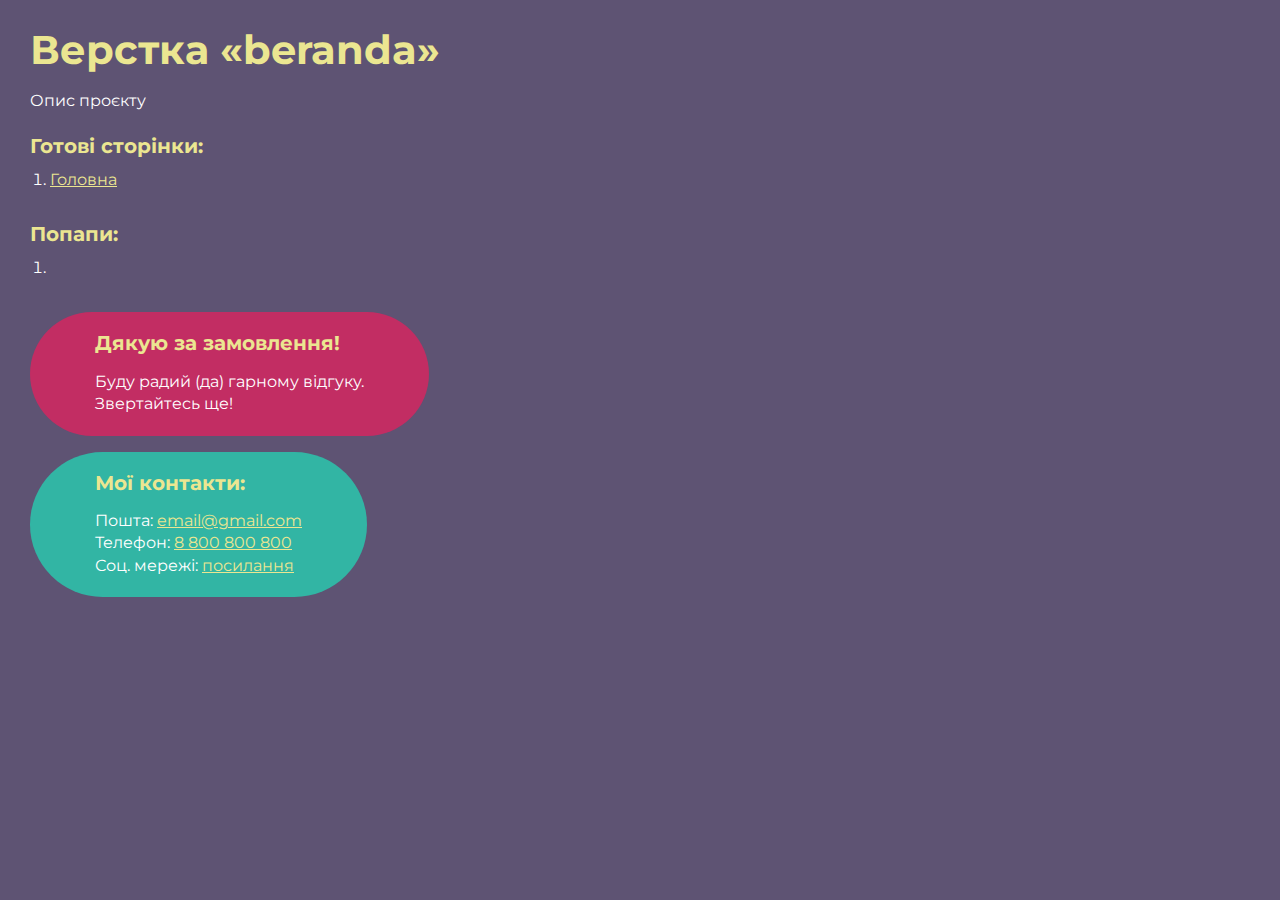
==== index.html @ fc75f42a "Add files via upload" ====
<!DOCTYPE html>
<html>

<head>
	<meta charset="UTF-8">
	<meta name="viewport" content="width=device-width, initial-scale=1.0">
	<title>Верстка «beranda»</title>
</head>

<body>
	<div class="rootpage">
		<h1>Верстка «beranda»</h1>
		<div class="rootpage__info">
			Опис проєкту
		</div>
		<h2>Готові сторінки:</h2>
		<ol class="rootpage__list">
			<li><a target="_blank" href="home.html">Головна</a></li>
		</ol>
		<h2>Попапи:</h2>
		<ol class="rootpage__list">
			<li><a target="_blank" href="home.html#"></a></li>
		</ol>
		<div class="rootpage__tnx">
			<h2>Дякую за замовлення!</h2>
			<p>Буду радий (да) гарному відгуку.</p>
			<p>Звертайтесь ще!</p>
		</div>
		<div class="rootpage__contacts">
			<h2>Мої контакти:</h2>
			<p>Пошта: <a href="mailto:email@gmail.com">email@gmail.com</a></p>
			<p>Телефон: <a href="tel:8800800800">8 800 800 800</a></p>
			<p>Соц. мережі: <a href="">посилання</a></p>
		</div>
	</div>
</body>
<style>
	@charset "UTF-8";
	@import url("https://fonts.googleapis.com/css?family=Montserrat:regular,700&display=swap");

	*,
	*::before,
	*::after {
		padding: 0px;
		margin: 0px;
		border: 0px;
		box-sizing: border-box;
	}

	html,
	body {
		height: 100%;
		margin: 0;
		padding: 0;
		min-width: 320px;
		width: 100%;
		color: #fff;
		background-color: #5e5373;
	}

	body {
		font-family: Montserrat;
		font-size: 100%;
		line-height: 1;
		font-size: 1rem;
	}

	a {
		text-decoration: underline;
		color: #ebe691
	}

	a:visited {
		text-decoration: underline;
		color: #aaa768;
	}

	a:hover {
		text-decoration: none;
	}

	ul li {
		list-style: none;
	}

	img {
		vertical-align: top;
	}

	.wrapper {
		width: 100%;
		min-height: 100%;
		overflow: hidden;
	}

	.rootpage {
		padding: 30px;
		display: flex;
		flex-direction: column;
		align-items: flex-start;
	}

	@media (max-width: 767px) {
		.rootpage {
			padding: 30px 15px;
		}
	}

	h1 {
		color: #ebe691;
		font-size: 2.5rem;
		margin: 0px 0px 1.25rem 0px;
	}

	@media (max-width: 767px) {
		h1 {
			font-size: 1.85rem;
			margin: 0px 0px 1.25rem 0px;
		}
	}

	h2 {
		color: #ebe691;
		font-size: 1.25rem;
		margin: 0px 0px 1rem 0px;
	}

	@media (max-width: 767px) {
		h2 {
			font-size: 1.125rem;
			margin: 0px 0px 1rem 0px;
		}
	}

	.rootpage__info {
		line-height: 140%;
		margin: 0px 0px 1.5rem 0px;
	}

	.rootpage__list {
		margin: 0px 0px 2.25rem 1.25rem;
	}

	.rootpage__list li:not(:last-child) {
		margin: 0px 0px 15px 0px;
	}

	.rootpage__contacts,
	.rootpage__tnx {
		border-radius: 200px;
		padding: 20px 65px;
		line-height: 140%;
	}

	@media (max-width: 767px) {

		.rootpage__contacts,
		.rootpage__tnx {
			border-radius: 40px;
			padding: 20px;
		}
	}

	.rootpage__contacts {
		background: #32b5a4;

	}

	.rootpage__contacts a {
		color: #ebe691;
	}

	.rootpage__tnx {
		background: #c22d63;
		margin: 0px 0px 1rem 0px;
	}
</style>

</html>
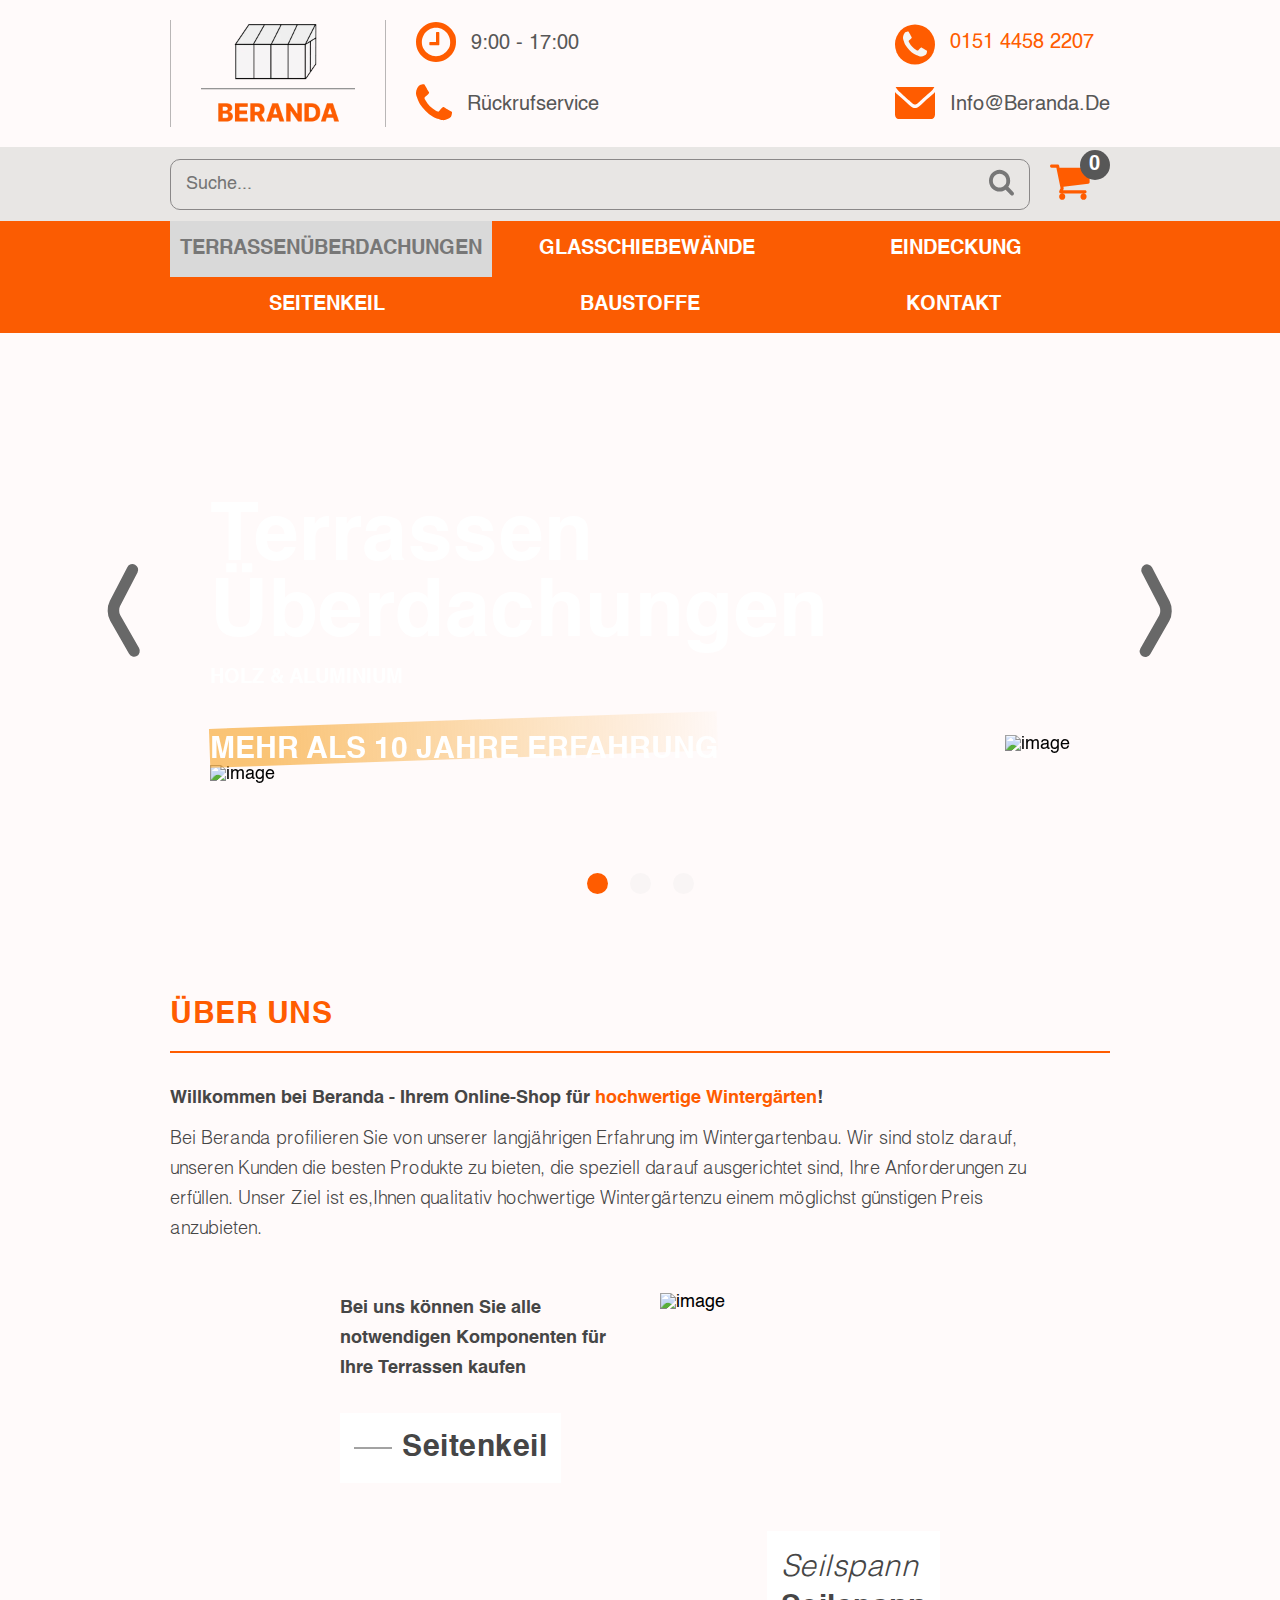
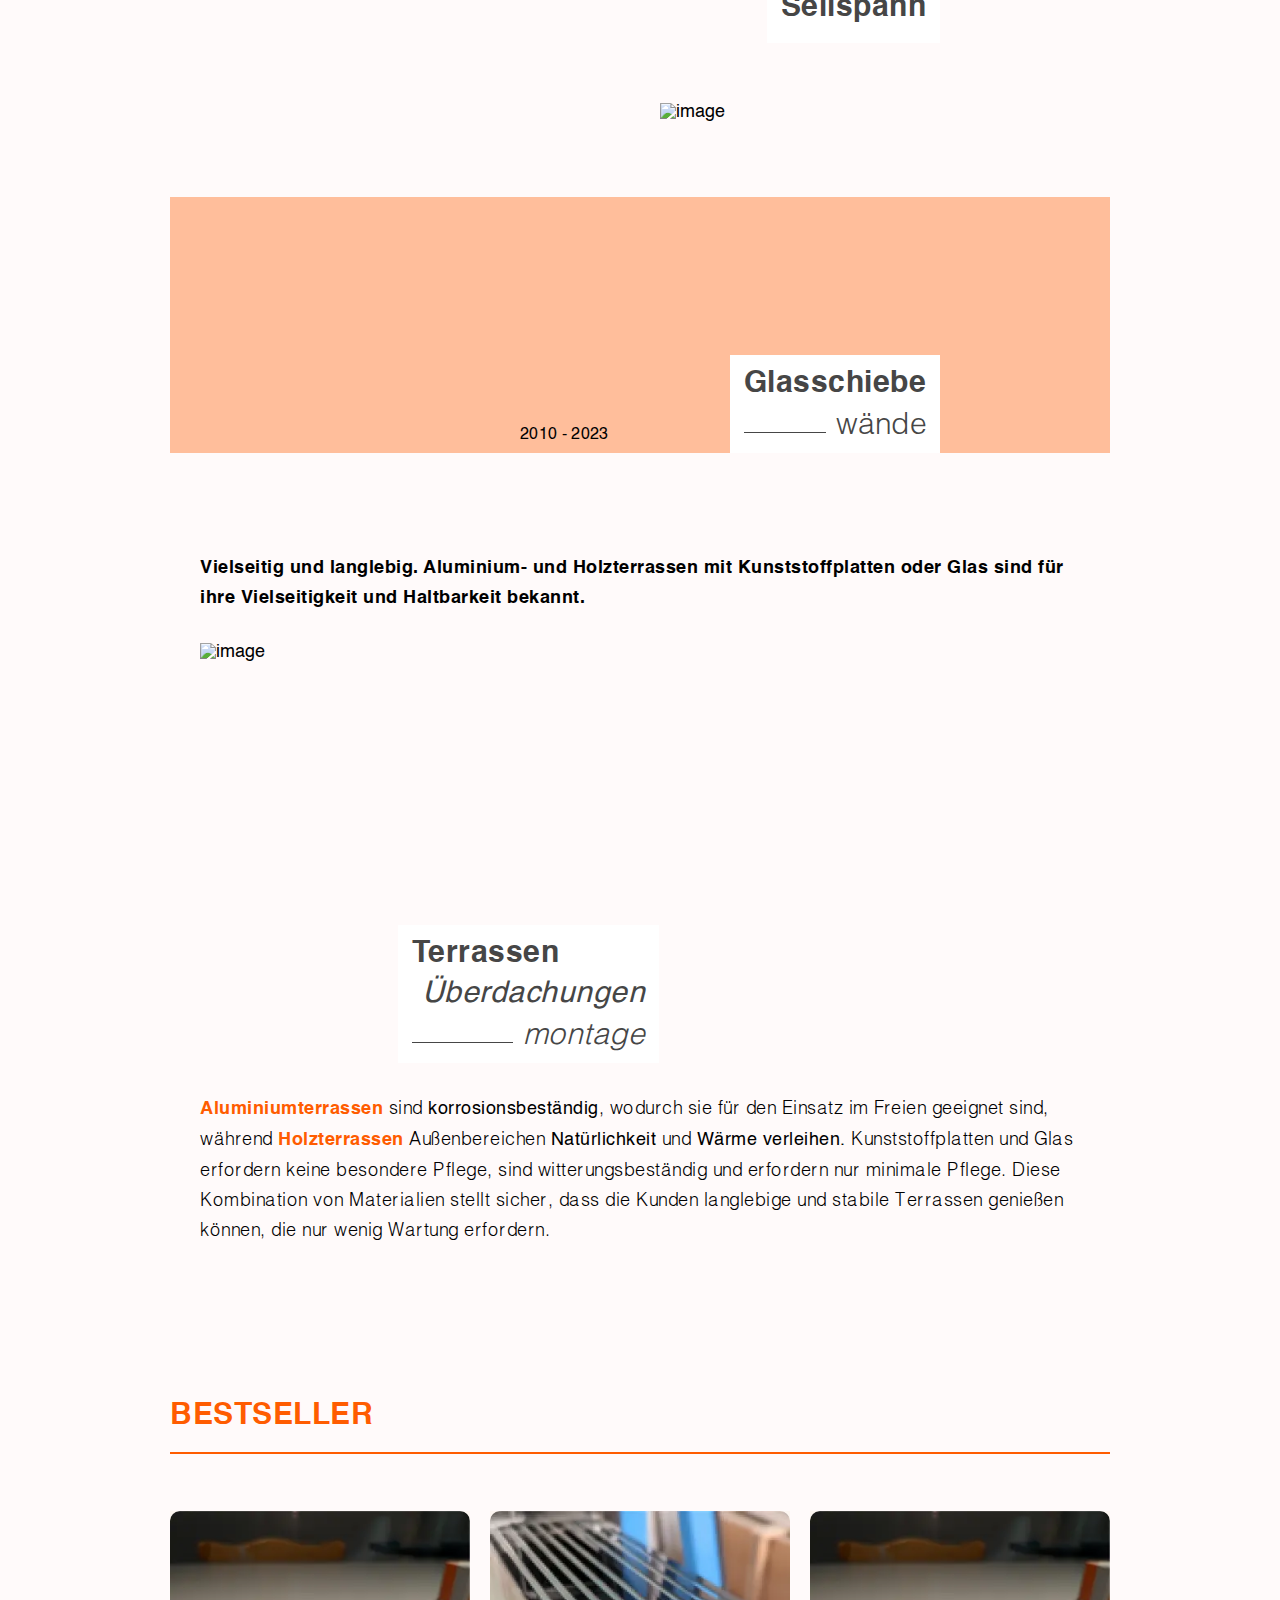
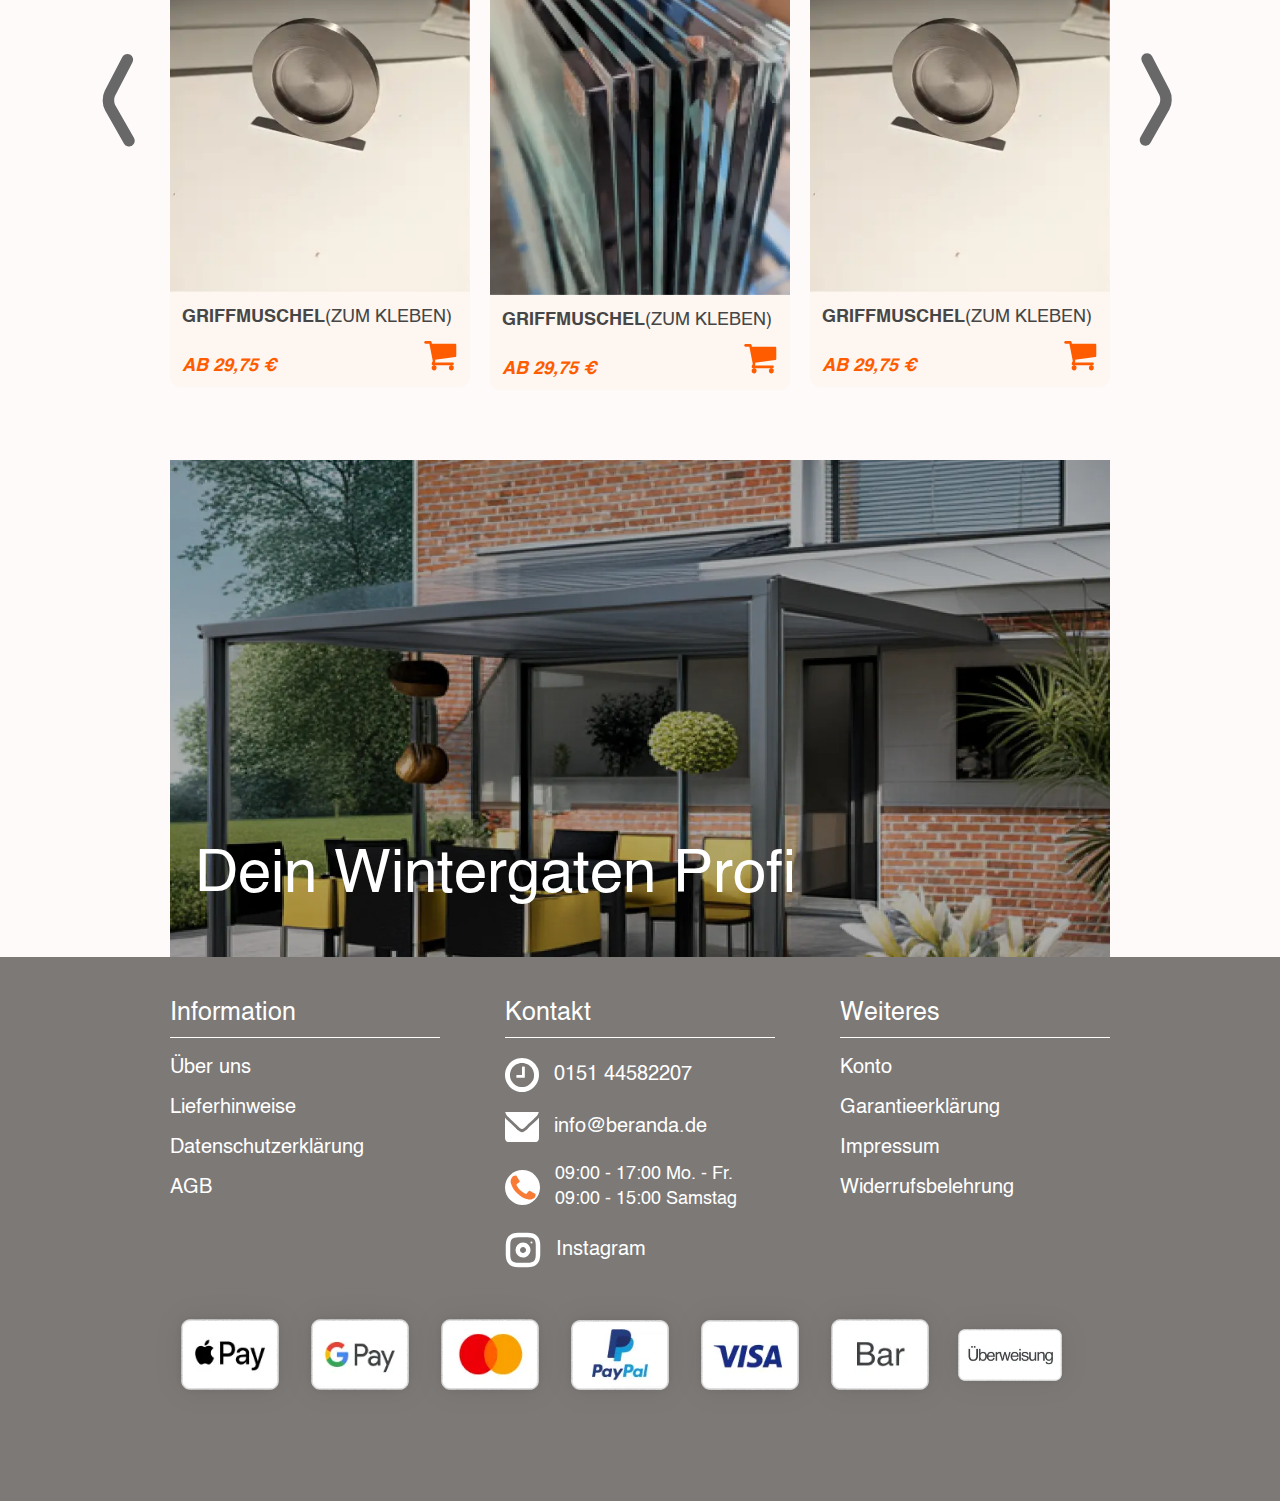
==== commit 0731d67b: "Add files via upload" ====
--- a/index.html
+++ b/index.html
@@ -1,179 +1,509 @@
 <!DOCTYPE html>
-<html>
+<html lang="en">
 
 <head>
+	<title>HomePage</title>
 	<meta charset="UTF-8">
+	<meta name="format-detection" content="telephone=no">
+	<!-- <style>body{opacity: 0;}</style> -->
+	<link rel="stylesheet" href="css/style.min.css?_v=20231201120532">
+	<link rel="shortcut icon" href="favicon.ico">
+	<!-- <meta name="robots" content="noindex, nofollow"> -->
 	<meta name="viewport" content="width=device-width, initial-scale=1.0">
-	<title>Верстка «beranda»</title>
 </head>
 
 <body>
-	<div class="rootpage">
-		<h1>Верстка «beranda»</h1>
-		<div class="rootpage__info">
-			Опис проєкту
-		</div>
-		<h2>Готові сторінки:</h2>
-		<ol class="rootpage__list">
-			<li><a target="_blank" href="home.html">Головна</a></li>
-		</ol>
-		<h2>Попапи:</h2>
-		<ol class="rootpage__list">
-			<li><a target="_blank" href="home.html#"></a></li>
-		</ol>
-		<div class="rootpage__tnx">
-			<h2>Дякую за замовлення!</h2>
-			<p>Буду радий (да) гарному відгуку.</p>
-			<p>Звертайтесь ще!</p>
-		</div>
-		<div class="rootpage__contacts">
-			<h2>Мої контакти:</h2>
-			<p>Пошта: <a href="mailto:email@gmail.com">email@gmail.com</a></p>
-			<p>Телефон: <a href="tel:8800800800">8 800 800 800</a></p>
-			<p>Соц. мережі: <a href="">посилання</a></p>
+	<div class="wrapper">
+		<header class="header">
+			<div class="header__top top-header">
+				<div class="top-header__container">
+					<div class="header__info info-header">
+						<div class="info-header__item">
+							<div class="info-header__icon">
+								<svg xmlns="http://www.w3.org/2000/svg" width="40" height="40" viewBox="0 0 40 40" fill="none">
+									<path d="M23.3333 10.8333V22.5C23.3333 22.7431 23.2552 22.9427 23.099 23.099C22.9427 23.2552 22.7431 23.3333 22.5 23.3333H14.1667C13.9236 23.3333 13.724 23.2552 13.5677 23.099C13.4115 22.9427 13.3333 22.7431 13.3333 22.5V20.8333C13.3333 20.5903 13.4115 20.3906 13.5677 20.2344C13.724 20.0781 13.9236 20 14.1667 20H20V10.8333C20 10.5903 20.0781 10.3906 20.2344 10.2344C20.3906 10.0781 20.5903 10 20.8333 10H22.5C22.7431 10 22.9427 10.0781 23.099 10.2344C23.2552 10.3906 23.3333 10.5903 23.3333 10.8333ZM32.2656 27.1094C32.2656 27.1094 32.5825 26.5668 33.2161 25.4818C33.8498 24.3967 34.1667 22.5694 34.1667 20C34.1667 17.4306 33.533 15.0608 32.2656 12.8906C30.9983 10.7205 29.2795 9.00174 27.1094 7.73438C24.9392 6.46701 22.5694 5.83334 20 5.83334C17.4306 5.83334 15.0608 6.46701 12.8906 7.73438C10.7205 9.00174 9.00174 10.7205 7.73438 12.8906C6.46701 15.0608 5.83333 17.4306 5.83333 20C5.83333 22.5694 6.46701 24.9392 7.73438 27.1094C9.00174 29.2795 10.7205 30.9983 12.8906 32.2656C15.0608 33.533 17.4306 34.1667 20 34.1667C22.5694 34.1667 24.9392 33.533 27.1094 32.2656C29.2795 30.9983 30.9983 29.2795 32.2656 27.1094ZM37.3177 9.96094C37.3177 9.96094 37.7648 10.727 38.6589 12.2591C39.553 13.7912 40 16.3715 40 20C40 23.6285 39.1059 26.9748 37.3177 30.0391C35.5295 33.1033 33.1033 35.5295 30.0391 37.3177C26.9748 39.1059 23.6285 40 20 40C16.3715 40 13.0252 39.1059 9.96094 37.3177C6.8967 35.5295 4.47049 33.1033 2.68229 30.0391C0.894097 26.9748 0 23.6285 0 20C0 16.3715 0.894097 13.0252 2.68229 9.96094C4.47049 6.8967 6.8967 4.47049 9.96094 2.68229C13.0252 0.894096 16.3715 0 20 0C23.6285 0 26.9748 0.894096 30.0391 2.68229C33.1033 4.47049 35.5295 6.8967 37.3177 9.96094Z" fill="#FF5C00" />
+								</svg>
+							</div>
+							<span class="info-header__working-hours-text">9:00 - 17:00</span>
+						</div>
+						<div class="info-header__item">
+							<div class="info-header__icon">
+								<img src="img/icons/callphone.svg" alt="icon:callphone">
+							</div>
+							<a href="tel:0151​4458​2207" class="info-header__callphone">0151​ 4458​ 2207​​</a>
+						</div>
+						<div class="info-header__item">
+							<div class="info-header__icon">
+								<svg xmlns="http://www.w3.org/2000/svg" width="36" height="37" viewBox="0 0 36 37" fill="none">
+									<path d="M36.002 28.5744C36.002 29.0346 35.9167 29.6355 35.7463 30.377C35.5758 31.1184 35.3968 31.7022 35.2093 32.1284C34.8514 32.9806 33.8116 33.8841 32.09 34.8386C30.4878 35.7079 28.9025 36.1426 27.3343 36.1426C26.8741 36.1426 26.4224 36.1127 25.9792 36.0531C25.536 35.9934 25.046 35.8869 24.5091 35.7335C23.9721 35.5801 23.5716 35.4565 23.3074 35.3627C23.0431 35.269 22.5701 35.0943 21.8883 34.8386C21.2065 34.5829 20.7889 34.4295 20.6355 34.3784C18.965 33.7818 17.4735 33.0744 16.161 32.2562C13.9963 30.9096 11.7463 29.0687 9.41104 26.7335C7.07582 24.3983 5.23491 22.1483 3.88832 19.9835C3.07013 18.671 2.36275 17.1795 1.76616 15.5091C1.71502 15.3556 1.56161 14.938 1.30593 14.2562C1.05025 13.5744 0.875533 13.1014 0.781783 12.8372C0.688033 12.573 0.564453 12.1724 0.411044 11.6355C0.257635 11.0985 0.151101 10.6085 0.0914418 10.1653C0.0317827 9.72212 0.00195312 9.27042 0.00195312 8.81019C0.00195312 7.24201 0.436612 5.65678 1.30593 4.05451C2.26048 2.33292 3.16389 1.29314 4.01616 0.935192C4.44229 0.747692 5.0261 0.568714 5.76758 0.398258C6.50906 0.227806 7.10991 0.142578 7.57013 0.142578C7.80877 0.142578 7.98775 0.168144 8.10707 0.21928C8.41389 0.321556 8.86559 0.96928 9.46218 2.16246C9.64968 2.48633 9.90536 2.94656 10.2292 3.54314C10.5531 4.13974 10.8514 4.68093 11.1241 5.16673C11.3968 5.65252 11.661 6.10849 11.9167 6.53462C11.9679 6.6028 12.117 6.81587 12.3642 7.17383C12.6113 7.53178 12.7946 7.83434 12.9139 8.0815C13.0332 8.32866 13.0929 8.57155 13.0929 8.81019C13.0929 9.1511 12.85 9.57724 12.3642 10.0886C11.8784 10.6 11.35 11.0687 10.7789 11.4949C10.2079 11.921 9.67951 12.3727 9.19372 12.85C8.70792 13.3272 8.46502 13.7193 8.46502 14.0261C8.46502 14.1795 8.50764 14.3713 8.59286 14.6014C8.67809 14.8315 8.75053 15.0062 8.81019 15.1255C8.86985 15.2449 8.98917 15.4494 9.16815 15.7392C9.34712 16.0289 9.44514 16.1909 9.46218 16.225C10.7576 18.5602 12.2406 20.563 13.911 22.2335C15.5815 23.9039 17.5843 25.3869 19.9196 26.6824C19.9537 26.6994 20.1156 26.7974 20.4054 26.9764C20.6951 27.1554 20.8997 27.2747 21.019 27.3343C21.1383 27.394 21.313 27.4664 21.5431 27.5517C21.7733 27.6369 21.965 27.6795 22.1184 27.6795C22.4252 27.6795 22.8173 27.4366 23.2946 26.9508C23.7718 26.465 24.2235 25.9366 24.6497 25.3656C25.0758 24.7946 25.5446 24.2662 26.0559 23.7804C26.5673 23.2946 26.9934 23.0517 27.3343 23.0517C27.573 23.0517 27.8159 23.1113 28.063 23.2306C28.3102 23.35 28.6127 23.5332 28.9707 23.7804C29.3287 24.0275 29.5417 24.1767 29.6099 24.2278C30.036 24.4835 30.492 24.7477 30.9778 25.0204C31.4636 25.2931 32.0048 25.5914 32.6014 25.9153C33.198 26.2392 33.6582 26.4949 33.9821 26.6824C35.1753 27.2789 35.823 27.7306 35.9252 28.0375C35.9764 28.1568 36.002 28.3358 36.002 28.5744Z" fill="#FF5C00" />
+								</svg>
+							</div>
+							<a href="#" class="info-header__contact">Rückrufservice​</a>
+						</div>
+						<div class="info-header__item">
+							<div class="info-header__icon info-header__icon_mail">
+								<svg xmlns="http://www.w3.org/2000/svg" width="40" height="32" viewBox="0 0 40 32" fill="none">
+									<path d="M40 4.89773V27.4545C40 28.7045 39.6503 29.7746 38.9509 30.6648C38.2515 31.5549 37.4107 32 36.4286 32H3.57143C2.58929 32 1.74851 31.5549 1.04911 30.6648C0.349702 29.7746 0 28.7045 0 27.4545V4.89773C0.654762 5.82576 1.40625 6.64962 2.25446 7.36932C7.64137 12.0284 11.3393 15.2955 13.3482 17.1705C14.1964 17.9659 14.8847 18.5862 15.4129 19.0312C15.9412 19.4763 16.6443 19.9309 17.5223 20.3949C18.4003 20.8589 19.2188 21.0909 19.9777 21.0909H20H20.0223C20.7812 21.0909 21.5997 20.8589 22.4777 20.3949C23.3557 19.9309 24.0588 19.4763 24.5871 19.0312C25.1153 18.5862 25.8036 17.9659 26.6518 17.1705C29.1815 14.8409 32.8869 11.5739 37.7679 7.36932C38.6161 6.63068 39.3601 5.80682 40 4.89773ZM40 -3.45455C40 -1.95834 39.6354 -0.528412 38.9062 0.835226C38.1771 2.19886 37.2693 3.36364 36.183 4.32954C30.5878 9.27273 27.1057 12.3504 25.7366 13.5625C25.5878 13.6951 25.2716 13.9839 24.7879 14.429C24.3043 14.8741 23.9025 15.2339 23.5826 15.5085C23.2626 15.7831 22.8757 16.0909 22.4219 16.4318C21.968 16.7727 21.5402 17.0284 21.1384 17.1989C20.7366 17.3693 20.3646 17.4545 20.0223 17.4545H20H19.9777C19.6354 17.4545 19.2634 17.3693 18.8616 17.1989C18.4598 17.0284 18.032 16.7727 17.5781 16.4318C17.1243 16.0909 16.7374 15.7831 16.4174 15.5085C16.0975 15.2339 15.6957 14.8741 15.2121 14.429C14.7284 13.9839 14.4122 13.6951 14.2634 13.5625C12.9092 12.3504 10.9598 10.6222 8.41518 8.37784C5.87054 6.13352 4.34524 4.78409 3.83929 4.32954C2.91667 3.53409 2.04613 2.44034 1.22768 1.04829C0.409226 -0.34375 0 -1.63636 0 -2.82955C0 -4.30682 0.30878 -5.53788 0.926339 -6.52273C1.5439 -7.50758 2.4256 -8 3.57143 -8H36.4286C37.3958 -8 38.2329 -7.55492 38.9397 -6.66477C39.6466 -5.77462 40 -4.70455 40 -3.45455Z" fill="#FF5C00" />
+								</svg>
+							</div>
+							<a href="mailto:info@beranda.de" class="info-header__mail">info@beranda.de</a>
+						</div>
+					</div>
+					<a href="index.html" class="header__logo">
+						<picture><source srcset="img/icons/logo.webp" type="image/webp"><img src="img/icons/logo.png" alt="icon:Logo"></picture>
+					</a>
+					<div data-da=".bottom-header__container,1372,last" class="header__actions">
+						<form action="#" class="header__search search-header">
+							<input class="search-header__input" placeholder="Suche..." type="text">
+							<button type="submit" class="search-header__button">
+								<svg xmlns="http://www.w3.org/2000/svg" width="33" height="35" viewBox="0 0 33 35" fill="none">
+									<path d="M20.2383 21.5439C20.2383 21.5439 20.6729 21.0961 21.5422 20.2005C22.4115 19.3049 22.8462 17.597 22.8462 15.077C22.8462 12.557 21.9769 10.4013 20.2383 8.61005C18.4997 6.81878 16.4075 5.92315 13.9615 5.92315C11.5156 5.92315 9.42338 6.81878 7.6848 8.61005C5.94621 10.4013 5.07692 12.557 5.07692 15.077C5.07692 17.597 5.94621 19.7527 7.6848 21.5439C9.42338 23.3352 11.5156 24.2308 13.9615 24.2308C16.4075 24.2308 18.4997 23.3352 20.2383 21.5439ZM33 32.077C33 32.7853 32.7488 33.3983 32.2464 33.9159C31.744 34.4336 31.149 34.6924 30.4615 34.6924C29.7476 34.6924 29.1526 34.4336 28.6767 33.9159L21.8744 26.928C19.5078 28.6171 16.8702 29.4616 13.9615 29.4616C12.0709 29.4616 10.2629 29.0836 8.53756 28.3276C6.8122 27.5716 5.32482 26.55 4.07542 25.2627C2.82602 23.9754 1.83444 22.443 1.10066 20.6653C0.366887 18.8877 0 17.0249 0 15.077C0 13.1291 0.366887 11.2663 1.10066 9.48866C1.83444 7.71101 2.82602 6.17856 4.07542 4.8913C5.32482 3.60404 6.8122 2.58241 8.53756 1.8264C10.2629 1.07039 12.0709 0.692383 13.9615 0.692383C15.8522 0.692383 17.6602 1.07039 19.3855 1.8264C21.1109 2.58241 22.5983 3.60404 23.8477 4.8913C25.0971 6.17856 26.0886 7.71101 26.8224 9.48866C27.5562 11.2663 27.9231 13.1291 27.9231 15.077C27.9231 18.0738 27.1034 20.7913 25.4639 23.2296L32.2662 30.2381C32.7554 30.7421 33 31.355 33 32.077Z" fill="#777777" />
+								</svg>
+							</button>
+						</form>
+						<a href="#" class="header__shopping-card">
+							<svg xmlns="http://www.w3.org/2000/svg" width="55" height="50" viewBox="0 0 55 50" fill="none">
+								<path d="M19.7083 42.0045C19.7083 42.0045 19.9157 42.2236 20.3304 42.6618C20.745 43.1001 20.9524 43.9189 20.9524 45.1183C20.9524 46.3177 20.5377 47.3557 19.7083 48.2321C18.879 49.1086 17.8968 49.5469 16.7619 49.5469C15.627 49.5469 14.6448 49.1086 13.8155 48.2321C12.9861 47.3557 12.5714 46.3177 12.5714 45.1183C12.5714 43.9189 12.9861 42.881 13.8155 42.0045C14.6448 41.128 15.627 40.6897 16.7619 40.6897C17.8968 40.6897 18.879 41.128 19.7083 42.0045ZM49.0417 42.0045C49.0417 42.0045 49.249 42.2236 49.6637 42.6618C50.0784 43.1001 50.2857 43.9189 50.2857 45.1183C50.2857 46.3177 49.871 47.3557 49.0417 48.2321C48.2123 49.1086 47.2302 49.5469 46.0952 49.5469C44.9603 49.5469 43.9782 49.1086 43.1488 48.2321C42.3194 47.3557 41.9048 46.3177 41.9048 45.1183C41.9048 43.9189 42.3194 42.881 43.1488 42.0045C43.9782 41.128 44.9603 40.6897 46.0952 40.6897C47.2302 40.6897 48.2123 41.128 49.0417 42.0045ZM54.4762 7.47544V25.1897C54.4762 25.7433 54.2961 26.2334 53.936 26.6602C53.5759 27.0869 53.1339 27.3348 52.6101 27.404L18.4315 31.625C18.7153 33.0089 18.8571 33.8162 18.8571 34.0469C18.8571 34.4159 18.5952 35.154 18.0714 36.2612H48.1905C48.7579 36.2612 49.249 36.4803 49.6637 36.9185C50.0784 37.3568 50.2857 37.8757 50.2857 38.4754C50.2857 39.0751 50.0784 39.5941 49.6637 40.0324C49.249 40.4706 48.7579 40.6897 48.1905 40.6897H14.6667C14.0992 40.6897 13.6081 40.4706 13.1935 40.0324C12.7788 39.5941 12.5714 39.0751 12.5714 38.4754C12.5714 38.2217 12.6587 37.8584 12.8333 37.3856C13.0079 36.9128 13.1825 36.4976 13.3571 36.1401C13.5317 35.7826 13.7664 35.3212 14.061 34.7561C14.3557 34.191 14.5248 33.8508 14.5685 33.7355L8.77381 5.26116H2.09524C1.52778 5.26116 1.03671 5.04204 0.622024 4.60379C0.207341 4.16555 0 3.64657 0 3.04687C0 2.44717 0.207341 1.9282 0.622024 1.48995C1.03671 1.05171 1.52778 0.832586 2.09524 0.832586H10.4762C10.8254 0.832586 11.1364 0.907549 11.4092 1.05747C11.682 1.2074 11.8948 1.38616 12.0476 1.59375C12.2004 1.80134 12.3423 2.08389 12.4732 2.4414C12.6042 2.79892 12.6915 3.09877 12.7351 3.34096C12.7788 3.58314 12.8388 3.92336 12.9152 4.3616C12.9916 4.79985 13.0407 5.0997 13.0625 5.26116H52.381C52.9484 5.26116 53.4395 5.48028 53.8542 5.91852C54.2689 6.35677 54.4762 6.87574 54.4762 7.47544Z" fill="#FF5C00" />
+							</svg>
+							<span>0</span>
+						</a>
+					</div>
+				</div>
+			</div>
+			<div class="header__bottom bottom-header">
+				<div class="bottom-header__container">
+
+				</div>
+			</div>
+			<div class="header__menu menu-header">
+				<div class="menu-header__container">
+					<div data-da=".bottom-header__container,991.98,1" class="menu">
+						<button type="button" class="menu__icon icon-menu"><span></span></button>
+						<nav class="menu__body">
+							<ul class="menu__list">
+								<li class="menu__item"><a href="" class="menu__link menu__link_active">TerrassenÜberdachungen</a></li>
+								<li class="menu__item"><a href="" class="menu__link"><span>GLasschiebewände</span></a></li>
+								<div data-spollers class="spollers">
+									<div class="spollers__item">
+										<button type="button" data-spoller class="spollers__title"><span>eindeckung</span></button>
+										<div class="spollers__body">
+											<ul class="spollers__list">
+												<li>
+													<a href="index.html" class="spollers__link">ESG Glas</a>
+												</li>
+												<li>
+													<a href="index.html" class="spollers__link">VSG Glas</a>
+												</li>
+												<li>
+													<a href="index.html" class="spollers__link">STegpltten</a>
+												</li>
+											</ul>
+										</div>
+									</div>
+								</div>
+								<li class="menu__item"><a href="" class="menu__link"><span>seitenkeil</span></a></li>
+								<li class="menu__item"><a href="" class="menu__link"><span>Baustoffe</span></a></li>
+								<li class="menu__item"><a href="" class="menu__link"><span>kontakt</span></a></li>
+							</ul>
+						</nav>
+					</div>
+				</div>
+			</div>
+		</header>
+		<main class="page">
+			<section class="hero">
+				<div class="hero__container">
+					<div class="hero__slider swiper">
+						<div class="hero__wrapper swiper-wrapper">
+							<div class="hero__slide swiper-slide slide-hero">
+								<div class="slide-hero__title">
+									Terrassen
+									Überdachungen
+								</div>
+								<div class="slide-hero__type">Holz & Aluminium</div>
+								<div class="slide-hero__wrapper">
+									<div class="slide-hero__text">Mehr Als 10 Jahre Erfahrung</div>
+									<div class="slide-hero__image">
+										<picture><source srcset="img/hero/discount.webp" type="image/webp"><img src="img/hero/discount.png" alt="image"></picture>
+									</div>
+								</div>
+								<div class="slide-hero__made">
+									<picture><source srcset="img/hero/made.webp" type="image/webp"><img src="img/hero/made.png" alt="image"></picture>
+								</div>
+							</div>
+							<div class="hero__slide swiper-slide slide-hero">
+								<div class="slide-hero__title">
+									Terrassen
+									Überdachungen
+								</div>
+								<div class="slide-hero__type">Holz & Aluminium</div>
+								<div class="slide-hero__wrapper">
+									<div class="slide-hero__text">Mehr Als 10 Jahre Erfahrung</div>
+									<div class="slide-hero__image">
+										<picture><source srcset="img/hero/discount.webp" type="image/webp"><img src="img/hero/discount.png" alt="image"></picture>
+									</div>
+								</div>
+								<div class="slide-hero__made">
+									<picture><source srcset="img/hero/made.webp" type="image/webp"><img src="img/hero/made.png" alt="image"></picture>
+								</div>
+							</div>
+							<div class="hero__slide swiper-slide slide-hero">
+								<div class="slide-hero__title">
+									Terrassen
+									Überdachungen
+								</div>
+								<div class="slide-hero__type">Holz & Aluminium</div>
+								<div class="slide-hero__wrapper">
+									<div class="slide-hero__text">Mehr Als 10 Jahre Erfahrung</div>
+									<div class="slide-hero__image">
+										<picture><source srcset="img/hero/discount.webp" type="image/webp"><img src="img/hero/discount.png" alt="image"></picture>
+									</div>
+								</div>
+								<div class="slide-hero__made">
+									<picture><source srcset="img/hero/made.webp" type="image/webp"><img src="img/hero/made.png" alt="image"></picture>
+								</div>
+							</div>
+						</div>
+						<div data-da=".hero__container,767,98,last" class="swiper-pagination"></div>
+					</div>
+				</div>
+				<div class="hero__navigation">
+					<button type="button" class="hero__prev">
+						<svg xmlns="http://www.w3.org/2000/svg" width="70" height="125" viewBox="0 0 70 125" fill="none">
+							<g clip-path="url(#clip0_155_361)">
+								<path d="M42.422 21.3513L24.8886 55.0708C22.8179 59.0531 22.9464 65.5046 25.1741 69.4075L44.0371 102.456" stroke="#686868" stroke-width="11.5" stroke-miterlimit="10" stroke-linecap="round" stroke-linejoin="round" />
+							</g>
+							<defs>
+								<clipPath id="clip0_155_361">
+									<rect width="122.91" height="66.9987" fill="white" transform="matrix(-0.0199099 -0.999802 -0.99983 0.018433 69.4336 122.886)" />
+								</clipPath>
+							</defs>
+						</svg>
+					</button>
+					<button type="button" class="hero__next">
+						<svg xmlns="http://www.w3.org/2000/svg" width="70" height="125" viewBox="0 0 70 125" fill="none">
+							<g clip-path="url(#clip0_155_358)">
+								<path d="M27.0116 21.6228L44.545 55.3423C46.6157 59.3245 46.4872 65.776 44.2595 69.679L25.3965 102.728" stroke="#686868" stroke-width="11.5" stroke-miterlimit="10" stroke-linecap="round" stroke-linejoin="round" />
+							</g>
+							<defs>
+								<clipPath id="clip0_155_358">
+									<rect width="122.91" height="66.9987" fill="white" transform="matrix(0.0199099 -0.999802 0.99983 0.018433 0 123.157)" />
+								</clipPath>
+							</defs>
+						</svg>
+					</button>
+				</div>
+			</section>
+			<section class="about">
+				<div class="about__container">
+					<div class="about__title">Über uns</div>
+					<div class="about__wrapper">
+						<div class="about__items">
+							<div data-da=".about__container,1372,1" class="about__block">
+								<div class="about__label">
+									Willkommen bei Beranda - Ihrem Online-Shop für <span>hochwertige Wintergärten</span>!
+								</div>
+								<p class="about__text">
+									Bei Beranda profilieren Sie von unserer langjährigen Erfahrung im Wintergartenbau.
+									Wir sind stolz darauf, unseren Kunden die besten Produkte zu bieten, die speziell darauf
+									ausgerichtet sind,
+									Ihre Anforderungen zu erfüllen. Unser Ziel ist es,Ihnen qualitativ hochwertige Wintergärtenzu
+									einem möglichst
+									günstigen Preis anzubieten.
+								</p>
+							</div>
+							<div class="about__item">
+								<p class="about__description">Bei uns können Sie alle notwendigen Komponenten
+									für Ihre Terrassen kaufen</p>
+								<div class="about__image about__image_first">
+									<picture><source srcset="img/about/01.webp" type="image/webp"><img src="img/about/01.png" alt="image"></picture>
+									<div class="about__card-name about__card-name_1">
+										<svg xmlns="http://www.w3.org/2000/svg" width="38" height="2" viewBox="0 0 38 2" fill="none">
+											<path d="M0 1H38" stroke="#464646" />
+										</svg>
+										<span>Seitenkeil</span>
+									</div>
+								</div>
+							</div>
+						</div>
+						<div class="about__images">
+							<div class="about__image about__image_second">
+								<picture><source srcset="img/about/02.webp" type="image/webp"><img src="img/about/02.png" alt="image"></picture>
+								<div class="about__card-name about__card-name_2">
+									<div>Seilspann</div>
+									<span>Seilspann</span>
+								</div>
+							</div>
+							<div class="about__image about__image_third">
+								<picture><source srcset="img/about/03.webp" type="image/webp"><img src="img/about/03.png" alt="image"></picture>
+								<div class="about__card-name about__card-name_3">
+									<div>Glasschiebe</div>
+									<span>wände</span>
+								</div>
+							</div>
+						</div>
+					</div>
+					<div class="about__card card-about">
+						<div class="card-about__image card-about__image_4">
+							<picture><source srcset="img/about/04.webp" type="image/webp"><img src="img/about/04.png" alt="image"></picture>
+							<div class="about__card-name about__card-name_4">
+								<div>Terrassen</div>
+								<span class="name-2">Überdachungen</span>
+								<span>montage</span>
+							</div>
+						</div>
+						<div class="card-about__content">
+							<div data-da=".about__card,1372,1" class="card-about__label">Vielseitig und langlebig. Aluminium- und Holzterrassen
+								mit Kunststoffplatten oder Glas sind für ihre Vielseitigkeit und Haltbarkeit bekannt.</div>
+							<p class="card-about__text">
+								<span>Aluminiumterrassen</span> sind <b>korrosionsbeständig</b>, wodurch sie für den Einsatz im Freien geeignet sind, während <span>Holzterrassen</span>
+								Außenbereichen <b>Natürlichkeit</b> und <b>Wärme verleihen.</b> Kunststoffplatten und Glas erfordern keine besondere Pflege, sind
+								witterungsbeständig und erfordern
+								nur minimale Pflege. Diese Kombination von Materialien stellt sicher,
+								dass die Kunden langlebige und stabile Terrassen genießen können,
+								die nur wenig Wartung erfordern.
+							</p>
+						</div>
+					</div>
+				</div>
+			</section>
+			<section class="bestseller">
+				<div class="bestseller__container">
+					<h2 class="bestseller__subtitle subtitle">Bestseller</h2>
+					<div class="bestseller__inner">
+						<div class="bestseller__slider swiper">
+							<div class="bestseller__wrapper swiper-wrapper">
+								<div class="bestseller__slide swiper-slide">
+									<div class="bestseller__image">
+										<picture><source srcset="img/bestseller/01.webp" type="image/webp"><img src="img/bestseller/01.jpg" alt="image"></picture>
+									</div>
+									<div class="bestseller__content">
+										<p class="bestseller__name"><span>Griffmuschel</span>(zum kleben)</p>
+										<div class="bestseller__bottom">
+											<span class="bestseller__price">ab 29,75 €</span>
+											<button class="bestseller__shopping-cart">
+												<svg xmlns="http://www.w3.org/2000/svg" width="51" height="47" viewBox="0 0 51 47" fill="none">
+													<path d="M18.1683 39.0621C18.1683 39.0621 18.3594 39.2696 18.7417 39.6847C19.124 40.0997 19.3151 40.8752 19.3151 42.011C19.3151 43.1469 18.9329 44.1299 18.1683 44.96C17.4037 45.79 16.4983 46.2051 15.4521 46.2051C14.4059 46.2051 13.5005 45.79 12.7359 44.96C11.9714 44.1299 11.5891 43.1469 11.5891 42.011C11.5891 40.8752 11.9714 39.8922 12.7359 39.0621C13.5005 38.232 14.4059 37.817 15.4521 37.817C16.4983 37.817 17.4037 38.232 18.1683 39.0621ZM45.2095 39.0621C45.2095 39.0621 45.4006 39.2696 45.7829 39.6847C46.1652 40.0997 46.3563 40.8752 46.3563 42.011C46.3563 43.1469 45.974 44.1299 45.2095 44.96C44.4449 45.79 43.5395 46.2051 42.4933 46.2051C41.4471 46.2051 40.5417 45.79 39.7771 44.96C39.0125 44.1299 38.6303 43.1469 38.6303 42.011C38.6303 40.8752 39.0125 39.8922 39.7771 39.0621C40.5417 38.232 41.4471 37.817 42.4933 37.817C43.5395 37.817 44.4449 38.232 45.2095 39.0621ZM50.2193 6.36178V23.1379C50.2193 23.6622 50.0533 24.1263 49.7214 24.5305C49.3894 24.9346 48.982 25.1694 48.4991 25.2349L16.9913 29.2324C17.2528 30.543 17.3836 31.3075 17.3836 31.526C17.3836 31.8755 17.1422 32.5745 16.6593 33.623H44.4248C44.9479 33.623 45.4006 33.8305 45.7829 34.2455C46.1652 34.6606 46.3563 35.1521 46.3563 35.72C46.3563 36.2879 46.1652 36.7794 45.7829 37.1945C45.4006 37.6095 44.9479 37.817 44.4248 37.817H13.5206C12.9975 37.817 12.5448 37.6095 12.1625 37.1945C11.7802 36.7794 11.5891 36.2879 11.5891 35.72C11.5891 35.4797 11.6696 35.1357 11.8305 34.6879C11.9915 34.2401 12.1524 33.8469 12.3134 33.5083C12.4744 33.1697 12.6906 32.7328 12.9623 32.1977C13.2339 31.6625 13.3898 31.3403 13.4301 31.2311L8.08821 4.26477H1.93151C1.40839 4.26477 0.955697 4.05725 0.573418 3.64222C0.191139 3.22718 0 2.73569 0 2.16775C0 1.59981 0.191139 1.10832 0.573418 0.693287C0.955697 0.278252 1.40839 0.0707359 1.93151 0.0707359H9.65757C9.97948 0.0707359 10.2662 0.141727 10.5177 0.283714C10.7692 0.425697 10.9654 0.59499 11.1062 0.791584C11.247 0.988178 11.3778 1.25577 11.4985 1.59435C11.6193 1.93293 11.6997 2.2169 11.74 2.44626C11.7802 2.67562 11.8355 2.99782 11.906 3.41285C11.9764 3.82789 12.0217 4.11186 12.0418 4.26477H48.2878C48.8109 4.26477 49.2636 4.47228 49.6459 4.88732C50.0282 5.30235 50.2193 5.79384 50.2193 6.36178Z" fill="#FF5C00" />
+												</svg>
+											</button>
+										</div>
+									</div>
+								</div>
+								<div class="bestseller__slide swiper-slide">
+									<div class="bestseller__image">
+										<picture><source srcset="img/bestseller/02.webp" type="image/webp"><img src="img/bestseller/02.jpg" alt="image"></picture>
+									</div>
+									<div class="bestseller__content">
+										<p class="bestseller__name"><span>Griffmuschel</span>(zum kleben)</p>
+										<div class="bestseller__bottom">
+											<span class="bestseller__price">ab 29,75 €</span>
+											<button class="bestseller__shopping-cart">
+												<svg xmlns="http://www.w3.org/2000/svg" width="51" height="47" viewBox="0 0 51 47" fill="none">
+													<path d="M18.1683 39.0621C18.1683 39.0621 18.3594 39.2696 18.7417 39.6847C19.124 40.0997 19.3151 40.8752 19.3151 42.011C19.3151 43.1469 18.9329 44.1299 18.1683 44.96C17.4037 45.79 16.4983 46.2051 15.4521 46.2051C14.4059 46.2051 13.5005 45.79 12.7359 44.96C11.9714 44.1299 11.5891 43.1469 11.5891 42.011C11.5891 40.8752 11.9714 39.8922 12.7359 39.0621C13.5005 38.232 14.4059 37.817 15.4521 37.817C16.4983 37.817 17.4037 38.232 18.1683 39.0621ZM45.2095 39.0621C45.2095 39.0621 45.4006 39.2696 45.7829 39.6847C46.1652 40.0997 46.3563 40.8752 46.3563 42.011C46.3563 43.1469 45.974 44.1299 45.2095 44.96C44.4449 45.79 43.5395 46.2051 42.4933 46.2051C41.4471 46.2051 40.5417 45.79 39.7771 44.96C39.0125 44.1299 38.6303 43.1469 38.6303 42.011C38.6303 40.8752 39.0125 39.8922 39.7771 39.0621C40.5417 38.232 41.4471 37.817 42.4933 37.817C43.5395 37.817 44.4449 38.232 45.2095 39.0621ZM50.2193 6.36178V23.1379C50.2193 23.6622 50.0533 24.1263 49.7214 24.5305C49.3894 24.9346 48.982 25.1694 48.4991 25.2349L16.9913 29.2324C17.2528 30.543 17.3836 31.3075 17.3836 31.526C17.3836 31.8755 17.1422 32.5745 16.6593 33.623H44.4248C44.9479 33.623 45.4006 33.8305 45.7829 34.2455C46.1652 34.6606 46.3563 35.1521 46.3563 35.72C46.3563 36.2879 46.1652 36.7794 45.7829 37.1945C45.4006 37.6095 44.9479 37.817 44.4248 37.817H13.5206C12.9975 37.817 12.5448 37.6095 12.1625 37.1945C11.7802 36.7794 11.5891 36.2879 11.5891 35.72C11.5891 35.4797 11.6696 35.1357 11.8305 34.6879C11.9915 34.2401 12.1524 33.8469 12.3134 33.5083C12.4744 33.1697 12.6906 32.7328 12.9623 32.1977C13.2339 31.6625 13.3898 31.3403 13.4301 31.2311L8.08821 4.26477H1.93151C1.40839 4.26477 0.955697 4.05725 0.573418 3.64222C0.191139 3.22718 0 2.73569 0 2.16775C0 1.59981 0.191139 1.10832 0.573418 0.693287C0.955697 0.278252 1.40839 0.0707359 1.93151 0.0707359H9.65757C9.97948 0.0707359 10.2662 0.141727 10.5177 0.283714C10.7692 0.425697 10.9654 0.59499 11.1062 0.791584C11.247 0.988178 11.3778 1.25577 11.4985 1.59435C11.6193 1.93293 11.6997 2.2169 11.74 2.44626C11.7802 2.67562 11.8355 2.99782 11.906 3.41285C11.9764 3.82789 12.0217 4.11186 12.0418 4.26477H48.2878C48.8109 4.26477 49.2636 4.47228 49.6459 4.88732C50.0282 5.30235 50.2193 5.79384 50.2193 6.36178Z" fill="#FF5C00" />
+												</svg>
+											</button>
+										</div>
+									</div>
+								</div>
+								<div class="bestseller__slide swiper-slide">
+									<div class="bestseller__image">
+										<picture><source srcset="img/bestseller/01.webp" type="image/webp"><img src="img/bestseller/01.jpg" alt="image"></picture>
+									</div>
+									<div class="bestseller__content">
+										<p class="bestseller__name"><span>Griffmuschel</span>(zum kleben)</p>
+										<div class="bestseller__bottom">
+											<span class="bestseller__price">ab 29,75 €</span>
+											<button class="bestseller__shopping-cart">
+												<svg xmlns="http://www.w3.org/2000/svg" width="51" height="47" viewBox="0 0 51 47" fill="none">
+													<path d="M18.1683 39.0621C18.1683 39.0621 18.3594 39.2696 18.7417 39.6847C19.124 40.0997 19.3151 40.8752 19.3151 42.011C19.3151 43.1469 18.9329 44.1299 18.1683 44.96C17.4037 45.79 16.4983 46.2051 15.4521 46.2051C14.4059 46.2051 13.5005 45.79 12.7359 44.96C11.9714 44.1299 11.5891 43.1469 11.5891 42.011C11.5891 40.8752 11.9714 39.8922 12.7359 39.0621C13.5005 38.232 14.4059 37.817 15.4521 37.817C16.4983 37.817 17.4037 38.232 18.1683 39.0621ZM45.2095 39.0621C45.2095 39.0621 45.4006 39.2696 45.7829 39.6847C46.1652 40.0997 46.3563 40.8752 46.3563 42.011C46.3563 43.1469 45.974 44.1299 45.2095 44.96C44.4449 45.79 43.5395 46.2051 42.4933 46.2051C41.4471 46.2051 40.5417 45.79 39.7771 44.96C39.0125 44.1299 38.6303 43.1469 38.6303 42.011C38.6303 40.8752 39.0125 39.8922 39.7771 39.0621C40.5417 38.232 41.4471 37.817 42.4933 37.817C43.5395 37.817 44.4449 38.232 45.2095 39.0621ZM50.2193 6.36178V23.1379C50.2193 23.6622 50.0533 24.1263 49.7214 24.5305C49.3894 24.9346 48.982 25.1694 48.4991 25.2349L16.9913 29.2324C17.2528 30.543 17.3836 31.3075 17.3836 31.526C17.3836 31.8755 17.1422 32.5745 16.6593 33.623H44.4248C44.9479 33.623 45.4006 33.8305 45.7829 34.2455C46.1652 34.6606 46.3563 35.1521 46.3563 35.72C46.3563 36.2879 46.1652 36.7794 45.7829 37.1945C45.4006 37.6095 44.9479 37.817 44.4248 37.817H13.5206C12.9975 37.817 12.5448 37.6095 12.1625 37.1945C11.7802 36.7794 11.5891 36.2879 11.5891 35.72C11.5891 35.4797 11.6696 35.1357 11.8305 34.6879C11.9915 34.2401 12.1524 33.8469 12.3134 33.5083C12.4744 33.1697 12.6906 32.7328 12.9623 32.1977C13.2339 31.6625 13.3898 31.3403 13.4301 31.2311L8.08821 4.26477H1.93151C1.40839 4.26477 0.955697 4.05725 0.573418 3.64222C0.191139 3.22718 0 2.73569 0 2.16775C0 1.59981 0.191139 1.10832 0.573418 0.693287C0.955697 0.278252 1.40839 0.0707359 1.93151 0.0707359H9.65757C9.97948 0.0707359 10.2662 0.141727 10.5177 0.283714C10.7692 0.425697 10.9654 0.59499 11.1062 0.791584C11.247 0.988178 11.3778 1.25577 11.4985 1.59435C11.6193 1.93293 11.6997 2.2169 11.74 2.44626C11.7802 2.67562 11.8355 2.99782 11.906 3.41285C11.9764 3.82789 12.0217 4.11186 12.0418 4.26477H48.2878C48.8109 4.26477 49.2636 4.47228 49.6459 4.88732C50.0282 5.30235 50.2193 5.79384 50.2193 6.36178Z" fill="#FF5C00" />
+												</svg>
+											</button>
+										</div>
+									</div>
+								</div>
+								<div class="bestseller__slide swiper-slide">
+									<div class="bestseller__image">
+										<picture><source srcset="img/bestseller/02.webp" type="image/webp"><img src="img/bestseller/02.jpg" alt="image"></picture>
+									</div>
+									<div class="bestseller__content">
+										<p class="bestseller__name"><span>Griffmuschel</span>(zum kleben)</p>
+										<div class="bestseller__bottom">
+											<span class="bestseller__price">ab 29,75 €</span>
+											<button class="bestseller__shopping-cart">
+												<svg xmlns="http://www.w3.org/2000/svg" width="51" height="47" viewBox="0 0 51 47" fill="none">
+													<path d="M18.1683 39.0621C18.1683 39.0621 18.3594 39.2696 18.7417 39.6847C19.124 40.0997 19.3151 40.8752 19.3151 42.011C19.3151 43.1469 18.9329 44.1299 18.1683 44.96C17.4037 45.79 16.4983 46.2051 15.4521 46.2051C14.4059 46.2051 13.5005 45.79 12.7359 44.96C11.9714 44.1299 11.5891 43.1469 11.5891 42.011C11.5891 40.8752 11.9714 39.8922 12.7359 39.0621C13.5005 38.232 14.4059 37.817 15.4521 37.817C16.4983 37.817 17.4037 38.232 18.1683 39.0621ZM45.2095 39.0621C45.2095 39.0621 45.4006 39.2696 45.7829 39.6847C46.1652 40.0997 46.3563 40.8752 46.3563 42.011C46.3563 43.1469 45.974 44.1299 45.2095 44.96C44.4449 45.79 43.5395 46.2051 42.4933 46.2051C41.4471 46.2051 40.5417 45.79 39.7771 44.96C39.0125 44.1299 38.6303 43.1469 38.6303 42.011C38.6303 40.8752 39.0125 39.8922 39.7771 39.0621C40.5417 38.232 41.4471 37.817 42.4933 37.817C43.5395 37.817 44.4449 38.232 45.2095 39.0621ZM50.2193 6.36178V23.1379C50.2193 23.6622 50.0533 24.1263 49.7214 24.5305C49.3894 24.9346 48.982 25.1694 48.4991 25.2349L16.9913 29.2324C17.2528 30.543 17.3836 31.3075 17.3836 31.526C17.3836 31.8755 17.1422 32.5745 16.6593 33.623H44.4248C44.9479 33.623 45.4006 33.8305 45.7829 34.2455C46.1652 34.6606 46.3563 35.1521 46.3563 35.72C46.3563 36.2879 46.1652 36.7794 45.7829 37.1945C45.4006 37.6095 44.9479 37.817 44.4248 37.817H13.5206C12.9975 37.817 12.5448 37.6095 12.1625 37.1945C11.7802 36.7794 11.5891 36.2879 11.5891 35.72C11.5891 35.4797 11.6696 35.1357 11.8305 34.6879C11.9915 34.2401 12.1524 33.8469 12.3134 33.5083C12.4744 33.1697 12.6906 32.7328 12.9623 32.1977C13.2339 31.6625 13.3898 31.3403 13.4301 31.2311L8.08821 4.26477H1.93151C1.40839 4.26477 0.955697 4.05725 0.573418 3.64222C0.191139 3.22718 0 2.73569 0 2.16775C0 1.59981 0.191139 1.10832 0.573418 0.693287C0.955697 0.278252 1.40839 0.0707359 1.93151 0.0707359H9.65757C9.97948 0.0707359 10.2662 0.141727 10.5177 0.283714C10.7692 0.425697 10.9654 0.59499 11.1062 0.791584C11.247 0.988178 11.3778 1.25577 11.4985 1.59435C11.6193 1.93293 11.6997 2.2169 11.74 2.44626C11.7802 2.67562 11.8355 2.99782 11.906 3.41285C11.9764 3.82789 12.0217 4.11186 12.0418 4.26477H48.2878C48.8109 4.26477 49.2636 4.47228 49.6459 4.88732C50.0282 5.30235 50.2193 5.79384 50.2193 6.36178Z" fill="#FF5C00" />
+												</svg>
+											</button>
+										</div>
+									</div>
+								</div>
+							</div>
+						</div>
+					</div>
+					<div class="bestseller__navigation">
+						<button data-da=".bestseller__inner,767.98,first" type="button" class="bestseller__prev">
+							<svg xmlns="http://www.w3.org/2000/svg" width="65" height="125" viewBox="0 0 65 125" fill="none">
+								<g clip-path="url(#clip0_134_172)">
+									<path d="M37.422 22.1911L19.8886 55.9107C17.8179 59.8929 17.9464 66.3444 20.1741 70.2474L39.0371 103.296" stroke="#686868" stroke-width="11.5" stroke-miterlimit="10" stroke-linecap="round" stroke-linejoin="round" />
+								</g>
+								<defs>
+									<clipPath id="clip0_134_172">
+										<rect width="122.91" height="66.9987" fill="white" transform="matrix(-0.0199099 -0.999802 -0.99983 0.018433 64.4336 123.726)" />
+									</clipPath>
+								</defs>
+							</svg>
+						</button>
+						<button data-da=".bestseller__inner,767.98,last" type="button" class="bestseller__next">
+							<svg xmlns="http://www.w3.org/2000/svg" width="70" height="125" viewBox="0 0 70 125" fill="none">
+								<g clip-path="url(#clip0_134_169)">
+									<path d="M27.0116 21.4626L44.545 55.1822C46.6157 59.1644 46.4872 65.6159 44.2595 69.5189L25.3965 102.567" stroke="#686868" stroke-width="11.5" stroke-miterlimit="10" stroke-linecap="round" stroke-linejoin="round" />
+								</g>
+								<defs>
+									<clipPath id="clip0_134_169">
+										<rect width="122.91" height="66.9987" fill="white" transform="matrix(0.0199099 -0.999802 0.99983 0.018433 0 122.997)" />
+									</clipPath>
+								</defs>
+							</svg>
+						</button>
+					</div>
+				</div>
+			</section>
+			<section class="info-item">
+				<div class="info-item__container">
+					<div class="info-item__image">
+						<picture><source srcset="img/background-1.webp" type="image/webp"><img src="img/background-1.png" alt="image"></picture>
+					</div>
+					<div class="info-item__image info-item__image_mobile">
+						<picture><source srcset="img/background-1-mobile.webp" type="image/webp"><img src="img/background-1-mobile.png" alt="image"></picture>
+					</div>
+					<h2 class="info-item__topic">Dein Wintergaten Profi</h2>
+				</div>
+			</section>
+		</main>
+		<footer class="footer">
+			<div class="footer__container">
+				<div class="footer__items">
+					<div class="footer__item">
+						<div class="footer__title">Information</div>
+						<ul class="footer__list">
+							<li>
+								<a href="#" class="footer__link">Über uns</a>
+							</li>
+							<li>
+								<a href="#" class="footer__link">Lieferhinweise</a>
+							</li>
+							<li>
+								<a href="#" class="footer__link">Datenschutzerklärung</a>
+							</li>
+							<li>
+								<a href="#" class="footer__link">AGB</a>
+							</li>
+						</ul>
+					</div>
+					<div class="footer__item">
+						<div class="footer__title">Kontakt</div>
+						<ul class="footer__list">
+							<li>
+								<svg xmlns="http://www.w3.org/2000/svg" width="34" height="34" viewBox="0 0 34 34" fill="none">
+									<path d="M19.8333 9.20833V19.125C19.8333 19.3316 19.7669 19.5013 19.6341 19.6341C19.5013 19.7669 19.3316 19.8333 19.125 19.8333H12.0417C11.8351 19.8333 11.6654 19.7669 11.5326 19.6341C11.3997 19.5013 11.3333 19.3316 11.3333 19.125V17.7083C11.3333 17.5017 11.3997 17.332 11.5326 17.1992C11.6654 17.0664 11.8351 17 12.0417 17H17V9.20833C17 9.00174 17.0664 8.83203 17.1992 8.69922C17.332 8.56641 17.5017 8.5 17.7083 8.5H19.125C19.3316 8.5 19.5013 8.56641 19.6341 8.69922C19.7669 8.83203 19.8333 9.00174 19.8333 9.20833ZM27.4258 23.043C27.4258 23.043 27.6951 22.5818 28.2337 21.6595C28.7724 20.7372 29.0417 19.184 29.0417 17C29.0417 14.816 28.503 12.8016 27.4258 10.957C26.3485 9.11241 24.8876 7.65148 23.043 6.57422C21.1984 5.49696 19.184 4.95833 17 4.95833C14.816 4.95833 12.8016 5.49696 10.957 6.57422C9.11241 7.65148 7.65148 9.11241 6.57422 10.957C5.49696 12.8016 4.95833 14.816 4.95833 17C4.95833 19.184 5.49696 21.1984 6.57422 23.043C7.65148 24.8876 9.11241 26.3485 10.957 27.4258C12.8016 28.503 14.816 29.0417 17 29.0417C19.184 29.0417 21.1984 28.503 23.043 27.4258C24.8876 26.3485 26.3485 24.8876 27.4258 23.043ZM31.7201 8.4668C31.7201 8.4668 32.1 9.11795 32.86 10.4202C33.62 11.7225 34 13.9158 34 17C34 20.0842 33.24 22.9286 31.7201 25.5332C30.2001 28.1378 28.1378 30.2001 25.5332 31.7201C22.9286 33.24 20.0842 34 17 34C13.9158 34 11.0714 33.24 8.4668 31.7201C5.8622 30.2001 3.79991 28.1378 2.27995 25.5332C0.759983 22.9286 0 20.0842 0 17C0 13.9158 0.759983 11.0714 2.27995 8.4668C3.79991 5.8622 5.8622 3.79991 8.4668 2.27995C11.0714 0.759983 13.9158 0 17 0C20.0842 0 22.9286 0.759983 25.5332 2.27995C28.1378 3.79991 30.2001 5.8622 31.7201 8.4668Z" fill="white" />
+								</svg>
+								<a href="#" class="footer__link">
+									0151​ 44582207
+								</a>
+							</li>
+							<li>
+								<svg xmlns="http://www.w3.org/2000/svg" width="34" height="30" viewBox="0 0 34 30" fill="none">
+									<path d="M34 5.60795V25.9091C34 27.0341 33.7028 27.9972 33.1083 28.7983C32.5138 29.5994 31.7991 30 30.9643 30H3.03571C2.20089 30 1.48624 29.5994 0.891741 28.7983C0.297247 27.9972 0 27.0341 0 25.9091V5.60795C0.556548 6.44318 1.19531 7.18466 1.91629 7.83239C6.49516 12.0256 9.63839 14.9659 11.346 16.6534C12.067 17.3693 12.652 17.9276 13.101 18.3281C13.55 18.7287 14.1477 19.1378 14.894 19.5554C15.6403 19.973 16.3359 20.1818 16.981 20.1818H17H17.019C17.6641 20.1818 18.3597 19.973 19.106 19.5554C19.8523 19.1378 20.45 18.7287 20.899 18.3281C21.348 17.9276 21.933 17.3693 22.654 16.6534C24.8043 14.5568 27.9539 11.6165 32.1027 7.83239C32.8237 7.16761 33.4561 6.42613 34 5.60795ZM34 -1.90909C34 -0.5625 33.6901 0.72443 33.0703 1.9517C32.4505 3.17898 31.6789 4.22727 30.7556 5.09659C25.9996 9.54545 23.0398 12.3153 21.8761 13.4062C21.7496 13.5256 21.4808 13.7855 21.0698 14.1861C20.6587 14.5866 20.3172 14.9105 20.0452 15.1577C19.7733 15.4048 19.4444 15.6818 19.0586 15.9886C18.6728 16.2955 18.3092 16.5256 17.9676 16.679C17.6261 16.8324 17.3099 16.9091 17.019 16.9091H17H16.981C16.6901 16.9091 16.3739 16.8324 16.0324 16.679C15.6908 16.5256 15.3272 16.2955 14.9414 15.9886C14.5556 15.6818 14.2267 15.4048 13.9548 15.1577C13.6828 14.9105 13.3413 14.5866 12.9302 14.1861C12.5192 13.7855 12.2504 13.5256 12.1239 13.4062C10.9728 12.3153 9.31585 10.7599 7.1529 8.74006C4.98995 6.72017 3.69345 5.50568 3.26339 5.09659C2.47917 4.38068 1.73921 3.39631 1.04353 2.14347C0.347842 0.890623 0 -0.272728 0 -1.34659C0 -2.67614 0.262463 -3.78409 0.787388 -4.67046C1.31231 -5.55682 2.06176 -6 3.03571 -6H30.9643C31.7865 -6 32.498 -5.59943 33.0988 -4.79829C33.6996 -3.99716 34 -3.03409 34 -1.90909Z" fill="white" />
+								</svg>
+								<a href="#" class="footer__link">
+									info@beranda.de
+								</a>
+							</li>
+							<li>
+								<span>
+									<svg xmlns="http://www.w3.org/2000/svg" width="26" height="25" viewBox="0 0 26 25" fill="none">
+										<path d="M25.6211 19.5073C25.6211 19.8141 25.5619 20.2147 25.4435 20.709C25.3252 21.2033 25.2009 21.5925 25.0707 21.8766C24.8221 22.4448 24.1 23.0471 22.9045 23.6834C21.7918 24.263 20.6909 24.5527 19.6019 24.5527C19.2823 24.5527 18.9686 24.5328 18.6609 24.4931C18.3531 24.4533 18.0128 24.3823 17.6399 24.28C17.267 24.1777 16.9889 24.0953 16.8054 24.0328C16.6219 23.9703 16.2934 23.8539 15.82 23.6834C15.3465 23.513 15.0565 23.4107 14.9499 23.3766C13.7899 22.9789 12.7541 22.5073 11.8427 21.9618C10.3394 21.0641 8.77687 19.8368 7.15518 18.28C5.5335 16.7232 4.25509 15.2232 3.31996 13.78C2.75178 12.905 2.26054 11.9107 1.84624 10.7971C1.81072 10.6948 1.70419 10.4164 1.52663 9.96182C1.34908 9.50728 1.22775 9.19194 1.16264 9.0158C1.09754 8.83967 1.01172 8.57262 0.905185 8.21467C0.798651 7.85671 0.724669 7.53001 0.683239 7.23455C0.641809 6.9391 0.621094 6.63796 0.621094 6.33114C0.621094 5.28569 0.92294 4.22887 1.52663 3.16069C2.18951 2.01296 2.81688 1.31978 3.40874 1.08114C3.70466 0.956142 4.11009 0.836824 4.625 0.723188C5.13991 0.609552 5.55717 0.552734 5.87678 0.552734C6.0425 0.552734 6.16678 0.569778 6.24964 0.60387C6.46271 0.672052 6.7764 1.10387 7.1907 1.89932C7.3209 2.11523 7.49846 2.42205 7.72337 2.81978C7.94827 3.21751 8.15542 3.5783 8.34482 3.90217C8.53421 4.22603 8.71768 4.53001 8.89524 4.8141C8.93075 4.85955 9.03433 5.0016 9.20597 5.24023C9.3776 5.47887 9.50485 5.68057 9.58771 5.84535C9.67057 6.01012 9.712 6.17205 9.712 6.33114C9.712 6.55842 9.54332 6.84251 9.20597 7.18342C8.86861 7.52432 8.50166 7.83682 8.10511 8.12092C7.70857 8.40501 7.34162 8.70614 7.00426 9.02432C6.6669 9.34251 6.49822 9.60387 6.49822 9.80842C6.49822 9.91069 6.52782 10.0385 6.587 10.1919C6.64619 10.3453 6.6965 10.4618 6.73793 10.5414C6.77936 10.6209 6.86222 10.7573 6.98651 10.9505C7.1108 11.1436 7.17886 11.2516 7.1907 11.2743C8.09032 12.8311 9.12015 14.1664 10.2802 15.28C11.4402 16.3936 12.8311 17.3823 14.4528 18.2459C14.4764 18.2573 14.5889 18.3226 14.7901 18.4419C14.9914 18.5613 15.1334 18.6408 15.2163 18.6806C15.2991 18.7203 15.4205 18.7686 15.5803 18.8255C15.7401 18.8823 15.8732 18.9107 15.9798 18.9107C16.1928 18.9107 16.4651 18.7488 16.7965 18.4249C17.128 18.101 17.4416 17.7488 17.7376 17.3681C18.0335 16.9874 18.359 16.6351 18.7141 16.3113C19.0692 15.9874 19.3652 15.8255 19.6019 15.8255C19.7676 15.8255 19.9363 15.8652 20.108 15.9448C20.2796 16.0243 20.4897 16.1465 20.7383 16.3113C20.9869 16.476 21.1348 16.5755 21.1822 16.6096C21.4781 16.78 21.7947 16.9561 22.1321 17.138C22.4695 17.3198 22.8453 17.5186 23.2596 17.7346C23.6739 17.9505 23.9935 18.1209 24.2184 18.2459C25.047 18.6436 25.4968 18.9448 25.5678 19.1493C25.6033 19.2289 25.6211 19.3482 25.6211 19.5073Z" fill="#F87B36" />
+									</svg>
+								</span>
+								<p>
+									09:00 - 17:00 Mo. - Fr. <br>
+									09:00 - 15:00 Samstag <br>
+								</p>
+							</li>
+							<li>
+								<svg xmlns="http://www.w3.org/2000/svg" width="36" height="36" viewBox="0 0 36 36" fill="none">
+									<g clip-path="url(#clip0_149_224)">
+										<path d="M13.5 33H22.5C30 33 33 30 33 22.5V13.5C33 6 30 3 22.5 3H13.5C6 3 3 6 3 13.5V22.5C3 30 6 33 13.5 33Z" stroke="white" stroke-width="4.5" stroke-linecap="round" stroke-linejoin="round" />
+										<path d="M18 23.25C18.6894 23.25 19.3721 23.1142 20.0091 22.8504C20.646 22.5865 21.2248 22.1998 21.7123 21.7123C22.1998 21.2248 22.5865 20.646 22.8504 20.0091C23.1142 19.3721 23.25 18.6894 23.25 18C23.25 17.3106 23.1142 16.6279 22.8504 15.9909C22.5865 15.354 22.1998 14.7752 21.7123 14.2877C21.2248 13.8002 20.646 13.4135 20.0091 13.1496C19.3721 12.8858 18.6894 12.75 18 12.75C16.6076 12.75 15.2723 13.3031 14.2877 14.2877C13.3031 15.2723 12.75 16.6076 12.75 18C12.75 19.3924 13.3031 20.7277 14.2877 21.7123C15.2723 22.6969 16.6076 23.25 18 23.25Z" stroke="white" stroke-width="4.5" stroke-linecap="round" stroke-linejoin="round" />
+										<path d="M26.4531 10.5H26.4711" stroke="white" stroke-width="2" stroke-linecap="round" stroke-linejoin="round" />
+									</g>
+									<defs>
+										<clipPath id="clip0_149_224">
+											<rect width="36" height="36" fill="white" />
+										</clipPath>
+									</defs>
+								</svg>
+								<a href="#" class="footer__link">
+									Instagram
+								</a>
+							</li>
+						</ul>
+					</div>
+					<div class="footer__item">
+						<div class="footer__title">Weiteres</div>
+						<ul class="footer__list">
+							<li>
+								<a href="#" class="footer__link">Konto</a>
+							</li>
+							<li>
+								<a href="#" class="footer__link">Garantieerklärung</a>
+							</li>
+							<li>
+								<a href="#" class="footer__link">Impressum</a>
+							</li>
+							<li>
+								<a href="#" class="footer__link">Widerrufsbelehrung</a>
+							</li>
+						</ul>
+					</div>
+				</div>
+				<div data-da=".footer__items,991.98,last" class="footer__cards">
+					<div class="footer__card">
+						<picture><source srcset="img/footer/cards/01.webp" type="image/webp"><img src="img/footer/cards/01.png" alt="icon"></picture>
+					</div>
+					<div class="footer__card">
+						<picture><source srcset="img/footer/cards/02.webp" type="image/webp"><img src="img/footer/cards/02.png" alt="icon"></picture>
+					</div>
+					<div class="footer__card">
+						<picture><source srcset="img/footer/cards/03.webp" type="image/webp"><img src="img/footer/cards/03.png" alt="icon"></picture>
+					</div>
+					<div class="footer__card">
+						<picture><source srcset="img/footer/cards/04.webp" type="image/webp"><img src="img/footer/cards/04.png" alt="icon"></picture>
+					</div>
+					<div class="footer__card">
+						<picture><source srcset="img/footer/cards/05.webp" type="image/webp"><img src="img/footer/cards/05.png" alt="icon"></picture>
+					</div>
+					<div class="footer__card">
+						<picture><source srcset="img/footer/cards/06.webp" type="image/webp"><img src="img/footer/cards/06.png" alt="icon"></picture>
+					</div>
+					<div class="footer__card">
+						<picture><source srcset="img/footer/cards/07.webp" type="image/webp"><img src="img/footer/cards/07.png" alt="icon"></picture>
+					</div>
+				</div>
+			</div>
+		</footer>
+	</div>
+	<!-- <div id="popup" aria-hidden="true" class="popup">
+	<div class="popup__wrapper">
+		<div class="popup__content">
+			<button data-close type="button" class="popup__close">Закрыть</button>
+			<div class="popup__text">
+				Text
+			</div>
 		</div>
 	</div>
+</div> -->
+	<script src="js/app.min.js?_v=20231201120532"></script>
 </body>
-<style>
-	@charset "UTF-8";
-	@import url("https://fonts.googleapis.com/css?family=Montserrat:regular,700&display=swap");
-
-	*,
-	*::before,
-	*::after {
-		padding: 0px;
-		margin: 0px;
-		border: 0px;
-		box-sizing: border-box;
-	}
-
-	html,
-	body {
-		height: 100%;
-		margin: 0;
-		padding: 0;
-		min-width: 320px;
-		width: 100%;
-		color: #fff;
-		background-color: #5e5373;
-	}
-
-	body {
-		font-family: Montserrat;
-		font-size: 100%;
-		line-height: 1;
-		font-size: 1rem;
-	}
-
-	a {
-		text-decoration: underline;
-		color: #ebe691
-	}
-
-	a:visited {
-		text-decoration: underline;
-		color: #aaa768;
-	}
-
-	a:hover {
-		text-decoration: none;
-	}
-
-	ul li {
-		list-style: none;
-	}
-
-	img {
-		vertical-align: top;
-	}
-
-	.wrapper {
-		width: 100%;
-		min-height: 100%;
-		overflow: hidden;
-	}
-
-	.rootpage {
-		padding: 30px;
-		display: flex;
-		flex-direction: column;
-		align-items: flex-start;
-	}
-
-	@media (max-width: 767px) {
-		.rootpage {
-			padding: 30px 15px;
-		}
-	}
-
-	h1 {
-		color: #ebe691;
-		font-size: 2.5rem;
-		margin: 0px 0px 1.25rem 0px;
-	}
-
-	@media (max-width: 767px) {
-		h1 {
-			font-size: 1.85rem;
-			margin: 0px 0px 1.25rem 0px;
-		}
-	}
-
-	h2 {
-		color: #ebe691;
-		font-size: 1.25rem;
-		margin: 0px 0px 1rem 0px;
-	}
-
-	@media (max-width: 767px) {
-		h2 {
-			font-size: 1.125rem;
-			margin: 0px 0px 1rem 0px;
-		}
-	}
-
-	.rootpage__info {
-		line-height: 140%;
-		margin: 0px 0px 1.5rem 0px;
-	}
-
-	.rootpage__list {
-		margin: 0px 0px 2.25rem 1.25rem;
-	}
-
-	.rootpage__list li:not(:last-child) {
-		margin: 0px 0px 15px 0px;
-	}
-
-	.rootpage__contacts,
-	.rootpage__tnx {
-		border-radius: 200px;
-		padding: 20px 65px;
-		line-height: 140%;
-	}
-
-	@media (max-width: 767px) {
-
-		.rootpage__contacts,
-		.rootpage__tnx {
-			border-radius: 40px;
-			padding: 20px;
-		}
-	}
-
-	.rootpage__contacts {
-		background: #32b5a4;
-
-	}
-
-	.rootpage__contacts a {
-		color: #ebe691;
-	}
-
-	.rootpage__tnx {
-		background: #c22d63;
-		margin: 0px 0px 1rem 0px;
-	}
-</style>
 
 </html>--- a/css/style.min.css
+++ b/css/style.min.css
@@ -0,0 +1 @@
+@charset "UTF-8";@font-face{font-family:Helvetica;font-display:swap;src:url(../fonts/Helvetica.woff2) format("woff2"),url(../fonts/Helvetica.woff) format("woff");font-weight:400;font-style:normal}@font-face{font-family:Helvetica;font-display:swap;src:url(../fonts/helvetica-light-587ebe5a59211.woff2) format("woff2"),url(../fonts/helvetica-light-587ebe5a59211.woff) format("woff");font-weight:300;font-style:normal}@font-face{font-family:Helvetica;font-display:swap;src:url(../fonts/Helvetica-Bold.woff2) format("woff2"),url(../fonts/Helvetica-Bold.woff) format("woff");font-weight:700;font-style:normal}*{padding:0;margin:0;border:0}*,:after,:before{-webkit-box-sizing:border-box;box-sizing:border-box}body,html{height:100%;min-width:320px}body{color:#000;line-height:1;font-family:Helvetica;font-size:1.125rem;-ms-text-size-adjust:100%;-moz-text-size-adjust:100%;-webkit-text-size-adjust:100%;-webkit-font-smoothing:antialiased;-moz-osx-font-smoothing:grayscale}button,input,textarea{font-family:Helvetica;font-size:inherit}button{cursor:pointer;color:inherit;background-color:inherit}a{color:inherit;text-decoration:none}a:visited{text-decoration:none}a:hover{text-decoration:none}ul li{list-style:none}img{vertical-align:top}h1,h2,h3,h4,h5,h6{font-weight:inherit;font-size:inherit}.lock body{overflow:hidden;-ms-touch-action:none;touch-action:none;-ms-scroll-chaining:none;overscroll-behavior:none}.wrapper{min-height:100%;display:-webkit-box;display:-ms-flexbox;display:flex;-webkit-box-orient:vertical;-webkit-box-direction:normal;-ms-flex-direction:column;flex-direction:column;overflow:hidden}.wrapper>main{-webkit-box-flex:1;-ms-flex:1 1 auto;flex:1 1 auto}.wrapper>*{min-width:0}[class*=__container]{margin:0 auto;padding:0 15px;max-width:85.75rem}.spollers{display:-ms-grid;display:grid;gap:15px;position:relative;z-index:2;-webkit-box-flex:1;-ms-flex-positive:1;flex-grow:1;height:100%}.spollers__item{font-size:1.25rem;min-height:100%}.spollers__title{text-align:center;height:100%;cursor:pointer;display:inline-block;text-align:center;font-size:1.25rem;font-weight:700;text-transform:uppercase;position:relative}.spollers__title span{position:relative}.spollers__title span::after{content:"";-webkit-transition:all .5s ease 0s;transition:all .5s ease 0s;position:absolute;bottom:-2px;left:0;height:2px;width:0%;background-color:#fff}.spollers__body{position:absolute;top:100%;left:0;padding:1.25rem .9375rem;border-radius:.3125rem;border-top-left-radius:0;border-top-right-radius:0;border:1px solid #eee;background-color:#fff}.spollers__list li:not(:last-child){margin-bottom:15px}.spollers__link{color:#8a8888;font-size:17px;font-weight:400;text-transform:uppercase}[class*=-ibg]{position:relative}[class*=-ibg] img{position:absolute;width:100%;height:100%;top:0;left:0;-o-object-fit:cover;object-fit:cover}[class*=-ibg_contain] img{-o-object-fit:contain;object-fit:contain}.fade{position:relative}.fade::after{content:"";position:absolute;top:0;left:0;width:100%;height:100%;z-index:1;background-color:rgba(0,0,0,.407)}.swiper-pagination{display:-webkit-box;display:-ms-flexbox;display:flex;-webkit-box-pack:center;-ms-flex-pack:center;justify-content:center;gap:1.375rem}.swiper-pagination-bullet{width:1.3125rem;height:1.3125rem;border-radius:50%;background-color:#f9f5f5;border:1px solid transparent;cursor:pointer;-webkit-transition:all .5s ease 0s;transition:all .5s ease 0s}.swiper-pagination-bullet-active{background:#ff5c00}.header__logo{text-align:center;padding:0 30px;border-right:1px solid rgba(138,136,136,.6);border-left:1px solid rgba(138,136,136,.6)}.header__logo img{max-width:100%;width:154px;height:107px}.header__actions{display:-webkit-box;display:-ms-flexbox;display:flex;-webkit-box-align:center;-ms-flex-align:center;align-items:center;-webkit-box-pack:justify;-ms-flex-pack:justify;justify-content:space-between;gap:1.25rem;-ms-flex-item-align:end;-ms-grid-row-align:end;align-self:end;padding-right:1.25rem}.header__shopping-card{position:relative}.header__shopping-card span{position:absolute;top:-15px;right:-20px;width:40px;height:40px;display:-webkit-box;display:-ms-flexbox;display:flex;-webkit-box-pack:center;-ms-flex-pack:center;justify-content:center;-webkit-box-align:center;-ms-flex-align:center;align-items:center;border-radius:50%;background:#575757;color:#fff;font-size:1.625rem;font-weight:700;letter-spacing:.5px}.top-header{padding-top:20px;padding-bottom:20px}.top-header__container{gap:1.875rem}.info-header{display:-ms-grid;display:grid;-ms-grid-columns:(auto)[2];grid-template-columns:repeat(2,auto);gap:.875rem;-webkit-box-pack:justify;-ms-flex-pack:justify;justify-content:space-between}.info-header__item{display:-webkit-box;display:-ms-flexbox;display:flex;gap:.9375rem;-webkit-box-align:center;-ms-flex-align:center;align-items:center}.info-header__working-hours-text{color:#575757;font-size:1.5625rem;line-height:64%;text-transform:capitalize}.info-header__callphone{color:#ff5c00;font-size:1.4375rem;line-height:69.565%;text-transform:lowercase}.info-header__contact{color:#575757;font-size:1.25rem;line-height:80%;text-transform:capitalize}.info-header__mail{color:#575757;font-size:1.25rem;line-height:80%;text-transform:capitalize}.search-header{overflow:hidden;border-radius:10px;border:1px solid #8a8888;display:-webkit-box;display:-ms-flexbox;display:flex;padding:10px 13px;gap:.8125rem;-webkit-box-pack:justify;-ms-flex-pack:justify;justify-content:space-between}.search-header__input{color:rgba(87,87,87,.7);font-size:1.25rem;width:100%;background-color:transparent;text-transform:capitalize}.search-header__input:focus{outline:0}.menu__item{-webkit-box-flex:1;-ms-flex-positive:1;flex-grow:1}.menu__link{height:100%;line-height:80%;font-size:1.25rem;font-weight:700;text-transform:uppercase;position:relative}.menu__link span{position:relative}.menu__link span::after{content:"";-webkit-transition:all .5s ease 0s;transition:all .5s ease 0s;position:absolute;bottom:-2px;left:0;height:2px;width:0%;background-color:#fff}.icon-menu{display:none}.bottom-header{display:none}.footer{padding-top:50px;padding-bottom:6.25rem;background-color:#7c7977}.footer__items{display:-ms-grid;display:grid;-ms-grid-columns:(270px)[3];grid-template-columns:repeat(3,270px);-webkit-box-pack:justify;-ms-flex-pack:justify;justify-content:space-between;gap:3.75rem}.footer__items:not(:last-child){margin-bottom:2.5rem}.footer__title{color:#fff;font-size:30px;line-height:58.667%;padding-bottom:.9375rem;border-bottom:1px solid #fff}.footer__title:not(:last-child){margin-bottom:1.25rem}.footer__list li{display:-webkit-box;display:-ms-flexbox;display:flex;-webkit-box-align:center;-ms-flex-align:center;align-items:center;gap:.9375rem}.footer__list li:not(:last-child){margin-bottom:1.25rem}.footer__list li span{background-color:#fff;border-radius:50%;width:35px;height:35px;overflow:hidden;display:-webkit-box;display:-ms-flexbox;display:flex;-webkit-box-align:center;-ms-flex-align:center;align-items:center;-webkit-box-pack:center;-ms-flex-pack:center;justify-content:center}.footer__list li p{color:#fff;font-size:20px;line-height:1.4}.footer__link{color:#fff;font-size:20px;line-height:1}.footer__cards{display:-webkit-box;display:-ms-flexbox;display:flex;gap:.625rem}.footer__card{overflow:hidden;display:-webkit-box;display:-ms-flexbox;display:flex;-webkit-box-pack:center;-ms-flex-pack:center;justify-content:center;-webkit-box-align:center;-ms-flex-align:center;align-items:center;-webkit-filter:drop-shadow(0 0 13.6958341599px rgba(0, 0, 0, .07));filter:drop-shadow(0 0 13.6958341599px rgba(0, 0, 0, .07))}.footer__card img{border-radius:10px;max-width:100%;width:120px;height:100%;-o-object-fit:fill;object-fit:fill;-o-object-position:center;object-position:center}.info-item__image{display:block}.info-item__image_mobile{display:none}.info-item img{max-width:100%;-o-object-fit:cover;object-fit:cover;-o-object-position:center;object-position:center;width:100%;height:100%;min-height:390px}.info-item__topic{color:#fff;position:absolute;bottom:90px;left:80px;font-size:5.625rem;line-height:1.3333333333}.info-item__container{position:relative}.bestseller{padding-top:50px;padding-bottom:100px;position:relative}.bestseller__subtitle{color:#ff5c00;font-size:30px;font-weight:700;line-height:1.4;letter-spacing:.5px;text-transform:uppercase}.bestseller__subtitle:not(:last-child){margin-bottom:3.5625rem}.bestseller__slider{position:relative}.bestseller__slide{border-radius:0 0 10px 10px;background:#fdf6f1}.bestseller__image img{overflow:hidden;max-width:100%;-o-object-fit:cover;object-fit:cover;-o-object-position:center;object-position:center;border-radius:10px 10px 0 0}.bestseller__name{color:#464646;font-size:20px;font-weight:400;line-height:1.5;text-transform:uppercase}.bestseller__name:not(:last-child){margin-bottom:10px}.bestseller__name span{font-weight:700}.bestseller__content{padding:12px}.bestseller__bottom{display:-webkit-box;display:-ms-flexbox;display:flex;-webkit-box-pack:justify;-ms-flex-pack:justify;justify-content:space-between;gap:.625rem;-webkit-box-align:end;-ms-flex-align:end;align-items:flex-end}.bestseller__price{color:#ff5c00;font-size:20px;font-weight:700;font-style:oblique;line-height:100%;text-transform:uppercase}.bestseller__navigation{position:absolute;top:50%;-webkit-transform:translate(-50%,-50%);-ms-transform:translate(-50%,-50%);transform:translate(-50%,-50%);left:50%;width:100%;display:-webkit-box;display:-ms-flexbox;display:flex;-webkit-box-pack:justify;-ms-flex-pack:justify;justify-content:space-between;max-width:1500px;margin:0 auto}.hero{position:relative}.hero__container{position:relative}.hero__wrapper{position:relative}.hero__wrapper:not(:last-child){margin-bottom:2.5rem}.hero__navigation{display:-webkit-box;display:-ms-flexbox;display:flex;-webkit-box-pack:justify;-ms-flex-pack:justify;justify-content:space-between;position:absolute;top:50%;left:50%;-webkit-transform:translate(-50%,-50%);-ms-transform:translate(-50%,-50%);transform:translate(-50%,-50%);width:100%;max-width:1500px;margin:0 auto}.no-webp .slide-hero{background:url(../img/hero/01.png) center/cover no-repeat}.slide-hero{padding-left:40px;padding-right:40px;padding-bottom:3.125rem;padding-top:167px;position:relative}.slide-hero__title{color:#fff;font-size:120px;font-weight:700;line-height:95.833%;letter-spacing:.5px;max-width:58.125rem}.slide-hero__title:not(:last-child){margin-bottom:1.25rem}.slide-hero__type{color:#fff;font-size:25px;font-weight:700;line-height:64%;text-transform:uppercase}.slide-hero__type:not(:last-child){margin-bottom:50px}.slide-hero__wrapper{display:-webkit-box;display:-ms-flexbox;display:flex;-webkit-box-align:start;-ms-flex-align:start;align-items:flex-start;-webkit-box-pack:justify;-ms-flex-pack:justify;justify-content:space-between}.slide-hero__text{color:#fff;font-size:40px;font-weight:700;text-transform:uppercase;position:relative;z-index:2}.slide-hero__text::after{content:"";position:absolute;top:0;left:0;width:100%;height:130%;z-index:-1;-webkit-transform:rotate(-2deg) translate(0,-19px);-ms-transform:rotate(-2deg) translate(0,-19px);transform:rotate(-2deg) translate(0,-19px);background:-webkit-gradient(linear,left top,right top,color-stop(11.56%,rgba(245,147,0,.53)),color-stop(102.78%,rgba(217,217,217,0)));background:linear-gradient(90deg,rgba(245,147,0,.53) 11.56%,rgba(217,217,217,0) 102.78%)}.slide-hero__image img{max-width:100%}.about{padding-top:100px;position:relative}.about__title{display:-webkit-box;display:-ms-flexbox;display:flex;position:relative;-webkit-box-orient:vertical;-webkit-box-direction:normal;-ms-flex-direction:column;flex-direction:column;-webkit-box-pack:center;-ms-flex-pack:center;justify-content:center;color:#ff5c00;font-size:30px;font-weight:700;line-height:1.4;letter-spacing:.5px;text-transform:uppercase}.about__title:not(:last-child){margin-bottom:30px}.no-webp .about__title::before{background:url(../img/about/name.png) center/contain no-repeat}.about__title::before{content:"";position:absolute;z-index:-1;height:200px;width:100%}.about{position:relative}.about__block{position:relative}.about__label{color:#464646;font-size:1.125rem;line-height:1.6666666667;font-weight:700}.about__label span{color:#ff5c00}.about__label:not(:last-child){margin-bottom:10px}.about__text{color:#464646;font-size:1.125rem;font-weight:300;line-height:1.6666666667;max-width:56.25rem}.about__wrapper{display:-webkit-box;display:-ms-flexbox;display:flex;-webkit-box-pack:justify;-ms-flex-pack:justify;justify-content:space-between;gap:3.75rem;position:relative}.about__wrapper::after{position:absolute;content:"";height:256px;bottom:0;left:0;z-index:1;width:100%;background:rgba(255,92,0,.38)}.about__info-block:not(:last-child){margin-bottom:20px}.about__item{display:-webkit-box;display:-ms-flexbox;display:flex;-webkit-box-align:center;-ms-flex-align:center;align-items:center;-webkit-box-pack:justify;-ms-flex-pack:justify;justify-content:space-between;-webkit-box-flex:1;-ms-flex-positive:1;flex-grow:1}.about__description{position:relative;z-index:11;color:#464646;font-size:1.125rem;font-weight:700;line-height:1.6666666667;max-width:28.25rem}.about__card-name{position:absolute;padding:14px;display:-webkit-box;display:-ms-flexbox;display:flex;-webkit-box-align:center;-ms-flex-align:center;align-items:center;gap:.625rem;background-color:#fff}.about__card-name_1 span{color:#464646;font-size:30px;font-weight:700;line-height:1.4;letter-spacing:.5px}.about__card-name_2{bottom:0;right:0;display:-ms-grid;display:grid;gap:0}.about__card-name_2 div{font-style:oblique;color:#464646;font-size:30px;font-weight:300;line-height:1.4;letter-spacing:.5px}.about__card-name_2 span{color:#464646;font-size:30px;font-weight:700;line-height:1.4;letter-spacing:.5px}.about__card-name_3{bottom:0;right:0;display:-ms-grid;display:grid}.about__card-name_3 div{color:#464646;font-size:30px;font-weight:700;letter-spacing:.5px}.about__card-name_3 span{color:#464646;font-size:30px;font-weight:300;letter-spacing:.5px;display:-webkit-box;display:-ms-flexbox;display:flex;-webkit-box-align:end;-ms-flex-align:end;align-items:flex-end;-webkit-box-pack:justify;-ms-flex-pack:justify;justify-content:space-between;gap:.625rem}.about__card-name_3 span::before{content:"";height:1px;-webkit-transform:translate(0,-6px);-ms-transform:translate(0,-6px);transform:translate(0,-6px);width:100%;background-color:#464646}.about__card-name_4{bottom:0;right:0;display:-ms-grid;display:grid;-webkit-box-pack:start;-ms-flex-pack:start;justify-content:start;font-style:oblique}.about__card-name_4 div{color:#464646;font-size:1.875rem;font-weight:700;letter-spacing:.5px;font-style:normal}.about__card-name_4 span{color:#464646;font-size:30px;font-weight:300;letter-spacing:.5px;display:-webkit-box;display:-ms-flexbox;display:flex;-webkit-box-align:end;-ms-flex-align:end;align-items:flex-end;-webkit-box-pack:justify;-ms-flex-pack:justify;justify-content:space-between;gap:.625rem}.about__card-name_4 span::before{content:"";height:1px;-webkit-transform:translate(0,-6px);-ms-transform:translate(0,-6px);transform:translate(0,-6px);width:100%;background-color:#464646}.about__image{position:relative}.about__image img{-o-object-fit:cover;object-fit:cover;-o-object-position:center;object-position:center}.about__image_second,.about__image_third{-webkit-box-flex:1;-ms-flex-positive:1;flex-grow:1;position:relative;z-index:10}.about__image_third{position:relative}.about__images{display:-webkit-box;display:-ms-flexbox;display:flex;-webkit-box-orient:vertical;-webkit-box-direction:normal;-ms-flex-direction:column;flex-direction:column;gap:3.75rem}body{background-color:snow}.no-webp .card-about{background:url(../img/about/card-bg.png) center/cover no-repeat}.card-about{display:-webkit-box;display:-ms-flexbox;display:flex;-webkit-box-pack:justify;-ms-flex-pack:justify;justify-content:space-between;gap:6.875rem;padding-bottom:200px;padding-top:130px}.card-about__image{position:relative;height:420px;width:459px}.card-about__image img{-o-object-fit:cover;object-fit:cover;-o-object-position:center;object-position:center}.card-about__content{display:-webkit-box;display:-ms-flexbox;display:flex;-webkit-box-orient:vertical;-webkit-box-direction:normal;-ms-flex-direction:column;flex-direction:column}.card-about__label{color:#000;font-size:1.125rem;line-height:1.6666666667;letter-spacing:.5px;-webkit-box-flex:1;-ms-flex-positive:1;flex-grow:1}.card-about__text{color:#000;font-size:1.125rem;font-weight:300;line-height:1.6666666667;letter-spacing:.5px}.card-about__text span{color:#ff5c00;font-weight:700}.name-2{font-weight:500!important;text-align:left}.swiper{overflow:hidden}.swiper-wrapper{width:100%;height:100%;-webkit-box-sizing:content-box;box-sizing:content-box;display:-webkit-box;display:-ms-flexbox;display:flex;position:relative}.swiper-vertical .swiper-wrapper{-webkit-box-orient:vertical;-webkit-box-direction:normal;-ms-flex-direction:column;flex-direction:column}.swiper-autoheight .swiper-wrapper{-webkit-box-align:start;-ms-flex-align:start;align-items:flex-start}.swiper-initialized .swiper-slide{-ms-flex-negative:0;flex-shrink:0}.swiper-android .swiper-slide,.swiper-android .swiper-wrapper{-webkit-transform:translate3d(0,0,0);transform:translate3d(0,0,0)}.swiper-button-lock{display:none!important}@media (min-width:29.99875em){.card-about__image img{height:420px;width:459px}}@media (min-width:47.99875em){.about__card-name_1{top:0;left:0}.about__image{width:280px;height:350px}.about__image img{height:350px;width:280px}.card-about__label{font-weight:700}}@media (min-width:61.99875em){.spollers__title{padding:0 14px;min-height:56px;background:#fb5c02;color:#fff}.menu__list{background:#fb5c02}.menu__link_active{background-color:#d9d9d9!important;color:#777!important}.menu__link{display:inline-block;padding:20px 10px;background:#fb5c02;color:#fff;text-align:center}}@media (min-width:85.75em){.spollers__title{width:100%}.spollers__body{width:100%}.top-header__container{display:-ms-grid;display:grid;-ms-grid-columns:1fr 216px 1fr;grid-template-columns:1fr 216px 1fr}.search-header{width:22.625rem}.menu__list{display:-webkit-box;display:-ms-flexbox;display:flex;-webkit-box-pack:justify;-ms-flex-pack:justify;justify-content:space-between;-webkit-box-align:center;-ms-flex-align:center;align-items:center;gap:1.25rem}.menu__link{width:100%;padding:20px 10px}.bestseller__subtitle::after{content:"";position:absolute;top:14%;left:0;height:2px;background-color:#ff5c00;width:100%}.about__title:not(:last-child){margin-bottom:3.5625rem}.about__title::after{content:"";position:absolute;bottom:-15px;left:0;height:2px;background-color:#ff5c00;width:100%}.no-webp .about__wrapper::before{background:url(../img/about/name-3-test-removebg-preview.png) left/contain no-repeat}.about__wrapper::before{content:"";position:absolute;bottom:0;left:0;height:275px;width:100%;z-index:1;-webkit-transform:translate(0,-50%);-ms-transform:translate(0,-50%);transform:translate(0,-50%)}.about__image_third{margin-bottom:-37%}}@media (max-width:35em){.header__shopping-card span{width:20px;height:20px;font-size:.75rem;top:2px;right:-7px}.header__shopping-card svg{width:30px}}@media (max-width:85.75em){[class*=__container]{max-width:60.625rem}.spollers{-webkit-box-flex:1;-ms-flex:1 1 30%;flex:1 1 30%}.spollers__item{text-align:center}.spollers__body{left:50%;-webkit-transform:translate(-50%,0);-ms-transform:translate(-50%,0);transform:translate(-50%,0)}.header__actions{-webkit-box-flex:1;-ms-flex-positive:1;flex-grow:1}.header__shopping-card span{top:-7px;width:30px;height:30px;font-size:1.25rem}.header__shopping-card svg{width:2.5rem}.header__menu{background-color:#fb5c02}.top-header__container{display:-webkit-box;display:-ms-flexbox;display:flex;-webkit-box-orient:horizontal;-webkit-box-direction:reverse;-ms-flex-direction:row-reverse;flex-direction:row-reverse}.info-header{-webkit-box-flex:1;-ms-flex-positive:1;flex-grow:1}.info-header__working-hours-text{font-size:1.25rem}.info-header__callphone{font-size:1.25rem}.search-header{width:100%}.search-header{padding:5px 15px}.search-header__input{font-size:1.125rem}.search-header__input{background-color:#e8e6e4}.search-header__button svg{width:1.5625rem}.menu__list{display:-webkit-box;display:-ms-flexbox;display:flex;-ms-flex-wrap:wrap;flex-wrap:wrap}.menu__item{text-align:center;-webkit-box-flex:1;-ms-flex:1 1 30%;flex:1 1 30%}.bottom-header{display:block;background:#e8e6e4;padding:.625rem 0}.bottom-header__container{display:-webkit-box;display:-ms-flexbox;display:flex;-webkit-box-orient:horizontal;-webkit-box-direction:reverse;-ms-flex-direction:row-reverse;flex-direction:row-reverse;-webkit-box-align:center;-ms-flex-align:center;align-items:center;background:#e8e6e4;gap:1.875rem}.footer__title{font-size:1.5625rem}.footer__list li p{font-size:1.125rem}.info-item__topic{left:40px;bottom:40px;font-size:3.75rem}.bestseller{padding-bottom:70px}.bestseller__subtitle{display:-webkit-box;display:-ms-flexbox;display:flex;-webkit-box-orient:vertical;-webkit-box-direction:normal;-ms-flex-direction:column;flex-direction:column;gap:.9375rem}.bestseller__subtitle::after{content:"";height:2px;background-color:#ff5c00;width:100%}.bestseller__name{font-size:1.125rem}.bestseller__price{font-size:1.125rem}.bestseller__shopping-cart svg{width:35px;height:30px}.bestseller__navigation{max-width:1100px}.hero__navigation{max-width:1100px}.slide-hero__title{font-size:5rem}.slide-hero__type{font-size:1.25rem}.slide-hero__text{font-size:1.875rem}.slide-hero__text::after{-webkit-transform:rotate(-2deg) translate(0,-15px);-ms-transform:rotate(-2deg) translate(0,-15px);transform:rotate(-2deg) translate(0,-15px)}.slide-hero__image img{width:250px}.slide-hero__made img{width:200px}.about__title{display:-webkit-box;display:-ms-flexbox;display:flex;-webkit-box-orient:vertical;-webkit-box-direction:normal;-ms-flex-direction:column;flex-direction:column;gap:.9375rem}.about__title::after{content:"";height:2px;background-color:#ff5c00;width:100%}.about__block:not(:last-child){margin-bottom:50px}.no-webp .about__block::after{background:url(../img/about/test-name.png) center/contain no-repeat}.about__block::after{content:"";position:absolute;bottom:-30%;left:0;width:100%;z-index:-1;height:204px}.about__wrapper{-webkit-box-pack:center;-ms-flex-pack:center;justify-content:center;gap:1.25rem}.about__item{-webkit-box-orient:vertical;-webkit-box-direction:normal;-ms-flex-direction:column;flex-direction:column;-webkit-box-align:start;-ms-flex-align:start;align-items:flex-start;gap:1.875rem}.about__description{max-width:300px}.about__image_first{position:relative;z-index:2}.about__image_third::after{content:"2010 - 2023";color:#000;font-size:16px;letter-spacing:.315px;position:absolute;bottom:10px;left:-50%}.card-about{-webkit-box-orient:vertical;-webkit-box-direction:normal;-ms-flex-direction:column;flex-direction:column}.card-about{gap:1.875rem}.card-about{padding-top:100px;padding-left:30px;padding-right:30px;padding-bottom:100px}.card-about__image{-webkit-box-ordinal-group:3;-ms-flex-order:2;order:2}.card-about__content{-webkit-box-ordinal-group:4;-ms-flex-order:3;order:3}.card-about__label{-webkit-box-ordinal-group:2;-ms-flex-order:1;order:1}}@media (max-width:85.75em) and (max-width:47.99875em){.about__block:not(:last-child){margin-bottom:1.875rem}}@media (max-width:85.75em) and (max-width:85.75em){.about__block::after{bottom:-50%}}@media (max-width:85.75em) and (max-width:29.99875em){.about__block::after{bottom:-40%}}@media (max-width:61.99875em){[class*=__container]{max-width:46.875rem}.header__logo{padding:0 20px}.header__logo img{width:120px;height:auto;-o-object-fit:cover;object-fit:cover;-o-object-position:center;object-position:center}.info-header{gap:.375rem}.info-header__icon img,.info-header__icon svg{width:30px}.info-header__icon_mail svg{height:20px}.info-header__working-hours-text{font-size:1.125rem}.info-header__callphone{font-size:1.125rem}.info-header__contact{font-size:1.125rem}.info-header__mail{font-size:1.125rem}.search-header__input{font-size:1rem}.menu__body{position:fixed;top:0;left:-100%;overflow:scroll;width:80vw;height:100%;padding-left:30px;padding-right:30px;padding-top:30px;z-index:100;padding-bottom:30px;-webkit-transition:left .5s ease 0s;transition:left .5s ease 0s;background-color:#fff}.menu-open .menu__body{left:0}.menu__list{-webkit-box-orient:vertical;-webkit-box-direction:normal;-ms-flex-direction:column;flex-direction:column;-webkit-box-align:start;-ms-flex-align:start;align-items:flex-start;gap:1.875rem}.icon-menu{display:block;position:relative;z-index:11;width:1.875rem;height:1.125rem}.menu-open .icon-menu{position:absolute;top:30px;right:30px;z-index:101}.icon-menu span,.icon-menu::after,.icon-menu::before{content:"";-webkit-transition:all .3s ease 0s;transition:all .3s ease 0s;right:0;position:absolute;width:100%;height:.125rem;background-color:#000}.icon-menu::before{top:0}.icon-menu::after{bottom:0}.icon-menu span{top:calc(50% - .0625rem);width:20px;left:0}.menu-open .icon-menu span{width:0}.menu-open .icon-menu::before{top:calc(50% - .0625rem);-webkit-transform:rotate(-45deg);-ms-transform:rotate(-45deg);transform:rotate(-45deg)}.menu-open .icon-menu::after{bottom:calc(50% - .0625rem);-webkit-transform:rotate(45deg);-ms-transform:rotate(45deg);transform:rotate(45deg)}.footer__items{gap:1.875rem}.footer__items{-ms-grid-columns:(auto)[2];grid-template-columns:repeat(2,auto)}.footer__title{font-size:1.25rem}.footer__list li span{width:25px;height:25px}.footer__list li span svg{width:17px}.footer__list li p{font-size:1rem}.footer__list li img,.footer__list li svg{width:25px}.footer__list li:nth-child(2) svg{height:20px}.footer__link{font-size:1rem}.footer__cards{display:-ms-grid;display:grid;gap:5px;-ms-grid-columns:(1fr)[3];grid-template-columns:repeat(3,1fr)}.footer__card img{width:80px}.info-item__image{display:none}.info-item__image_mobile{display:block}.info-item__topic{font-size:3.125rem}.bestseller{padding-bottom:50px}.bestseller__name{font-size:1rem}.bestseller__price{font-size:1rem}.bestseller__next svg,.bestseller__prev svg{width:50px}.bestseller__navigation{max-width:850px}.hero__wrapper:not(:last-child){margin-bottom:1.875rem}.hero__navigation{max-width:900px}.hero__next svg,.hero__prev svg{width:50px}.slide-hero{padding-top:140px}.slide-hero__title{font-size:2.5rem}.slide-hero__type{font-size:1.125rem}.slide-hero__wrapper{-webkit-box-orient:vertical;-webkit-box-direction:normal;-ms-flex-direction:column;flex-direction:column;gap:.625rem}.slide-hero__text{font-size:1.5625rem}.slide-hero__image{-ms-flex-item-align:end;align-self:flex-end}.slide-hero__image img{width:200px}.about{padding-top:80px}.about__card-name_1 span{font-size:1.5625rem}.about__card-name_2 div{font-size:1.5625rem}.about__card-name_2 span{font-size:1.5625rem}.about__card-name_3 div{font-size:1.5625rem}.about__card-name_3 span{font-size:1.5625rem}.about__card-name_4 div{font-size:1.5625rem}.about__card-name_4 span{font-size:1.5625rem}.card-about{padding-top:80px;padding-bottom:80px}}@media (max-width:61.99875em) and (max-width:61.99875em){.menu-open .icon-menu span,.menu-open .icon-menu::after,.menu-open .icon-menu::before{background-color:#fff}}@media (max-width:61.99875em) and (max-width:29.99875em){.menu-open .icon-menu span,.menu-open .icon-menu::after,.menu-open .icon-menu::before{background-color:#000}}@media (max-width:61.99875em) and (any-hover:none){.icon-menu{cursor:default}}@media (max-width:47.99875em){[class*=__container]{max-width:none}.spollers__title{font-size:1.0625rem}.swiper-pagination{position:absolute;bottom:30px;left:50%;-webkit-transform:translate(-50%,0);-ms-transform:translate(-50%,0);transform:translate(-50%,0);z-index:20}.swiper-pagination-bullet{height:15px;width:15px}.header__logo{padding:0;border:none}.top-header__container{gap:.9375rem;-webkit-box-align:center;-ms-flex-align:center;align-items:center}.info-header{-webkit-box-pack:end;-ms-flex-pack:end;justify-content:end;row-gap:.625rem;-webkit-column-gap:1.875rem;-moz-column-gap:1.875rem;column-gap:1.875rem}.info-header__item{gap:.625rem}.info-header__icon img,.info-header__icon svg{width:1.5rem;height:1.5rem}.info-header__callphone{font-size:1.125rem}.info-header__contact{font-size:1.125rem}.info-header__mail{font-size:1.125rem}.search-header{width:170px;-webkit-box-flex:1;-ms-flex-positive:1;flex-grow:1}.search-header{padding:0 15px}.search-header__input{font-size:.875rem}.search-header__button svg{width:20px}.menu__link{font-size:1.0625rem}.footer{padding-bottom:50px}.footer__title{font-size:1.125rem}.info-item__container{padding:0}.info-item__topic{font-size:2.5rem;left:15px;bottom:30px}.bestseller__inner{display:-webkit-box;display:-ms-flexbox;display:flex;gap:.625rem}.bestseller{padding-top:30px}.bestseller__subtitle{font-size:1.5625rem}.bestseller__subtitle:not(:last-child){margin-bottom:1.875rem}.bestseller__slider{display:-webkit-box;display:-ms-flexbox;display:flex}.bestseller__name{font-size:.875rem}.bestseller__price{font-size:.875rem}.bestseller__next svg,.bestseller__prev svg{width:40px}.hero__container{padding:0}.hero__navigation{display:none}.hero__next svg,.hero__prev svg{width:40px}.slide-hero{padding-left:20px;padding-right:20px;padding-top:120px}.slide-hero__type{font-size:1rem}.slide-hero__type:not(:last-child){margin-bottom:1.875rem}.slide-hero__text{font-size:1.25rem}.slide-hero__text::after{-webkit-transform:rotate(-2deg) translate(0,-11px);-ms-transform:rotate(-2deg) translate(0,-11px);transform:rotate(-2deg) translate(0,-11px)}.slide-hero__image img{width:150px}.slide-hero__made img{width:120px}.about__title{font-size:1.5625rem}.about__text{font-size:1rem}.about__description{max-width:100%}.about__card-name_1{bottom:0;left:0}.about__card-name_1 span{font-size:1.25rem}.about__card-name_2 div{font-size:1.25rem}.about__card-name_2 span{font-size:1.25rem}.about__card-name_3 div{font-size:1.25rem}.about__card-name_3 span{font-size:1.25rem}.about__card-name_4 div{font-size:1.25rem}.about__card-name_4 span{font-size:1.25rem}.about__image{width:100%}.about__image img{max-width:100%;width:100%}.about__images{-webkit-box-flex:0;-ms-flex:0 0 50%;flex:0 0 50%;gap:1.875rem}.card-about{padding-left:15px;padding-top:30px;padding-bottom:30px;padding-right:15px}.card-about__label{font-size:1rem}.card-about__text{font-size:1rem}}@media (max-width:35.625em){.info-header__working-hours-text{font-size:.875rem}.info-header__callphone{font-size:.875rem}.info-header__contact{font-size:.875rem}.info-header__mail{font-size:.875rem}}@media (max-width:35.1875em){.bestseller__image img{max-height:400px;width:100%}}@media (max-width:34.375em){.info-item__topic{font-size:1.875rem;right:15px}}@media (max-width:34.125em){.card-about__image{width:100%}.card-about__image img{width:100%;max-width:100%;height:100%}}@media (max-width:31.25em){.swiper-pagination{gap:.9375rem}.slide-hero{padding-bottom:1.875rem}}@media (max-width:31.5625em){.footer__items{-ms-grid-columns:none;grid-template-columns:none;-webkit-box-pack:center;-ms-flex-pack:center;justify-content:center;text-align:center;gap:2.5rem}.footer__item{width:100%}.footer__list li p{font-size:1.125rem}.footer__link{font-size:1.125rem}}@media (max-width:29.99875em){.top-header__container{-webkit-box-orient:vertical;-webkit-box-direction:reverse;-ms-flex-direction:column-reverse;flex-direction:column-reverse}.info-header{row-gap:10px}.menu__body{width:100vw;padding-top:70px}.slide-hero__text{font-size:1rem}.slide-hero__image img{width:120px}.slide-hero__made{padding-bottom:40px}.about{padding-top:60px}.about__title:not(:last-child){margin-bottom:.9375rem}.about__wrapper{-webkit-box-orient:vertical;-webkit-box-direction:normal;-ms-flex-direction:column;flex-direction:column;-webkit-box-pack:center;-ms-flex-pack:center;justify-content:center}.about__image_third::after{content:"";display:none}}@media (any-hover:hover){.spollers__title:hover span::after{content:"";width:100%}.swiper-pagination-bullet:hover{border:1px solid #ff5c00}.menu__link:hover span::after{content:"";width:100%}}.webp .slide-hero{background:url(../img/hero/01.webp) center/cover no-repeat}.webp .about__title::before{background:url(../img/about/name.webp) center/contain no-repeat}.webp .card-about{background:url(../img/about/card-bg.webp) center/cover no-repeat}@media (min-width:85.75em){.webp .about__wrapper::before{background:url(../img/about/name-3-test-removebg-preview.webp) left/contain no-repeat}}@media (max-width:85.75em){.webp .about__block::after{background:url(../img/about/test-name.webp) center/contain no-repeat}}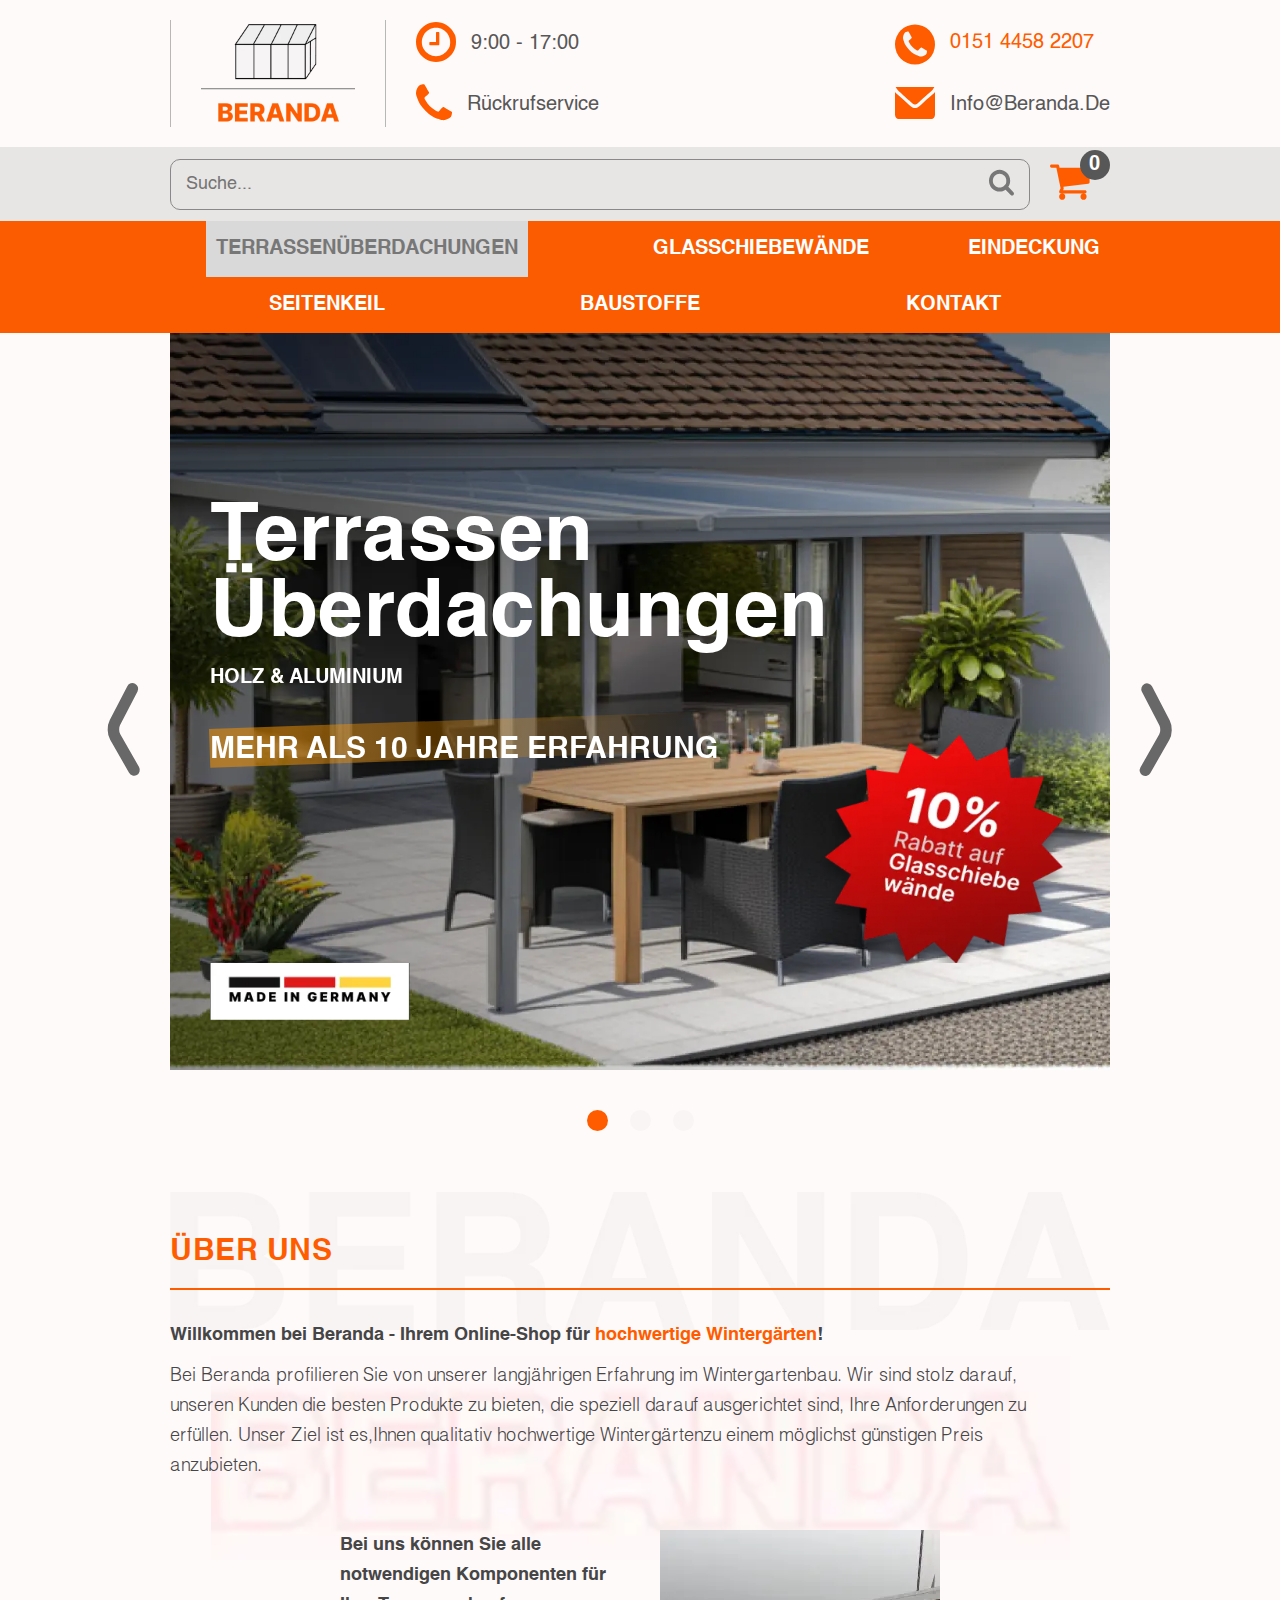
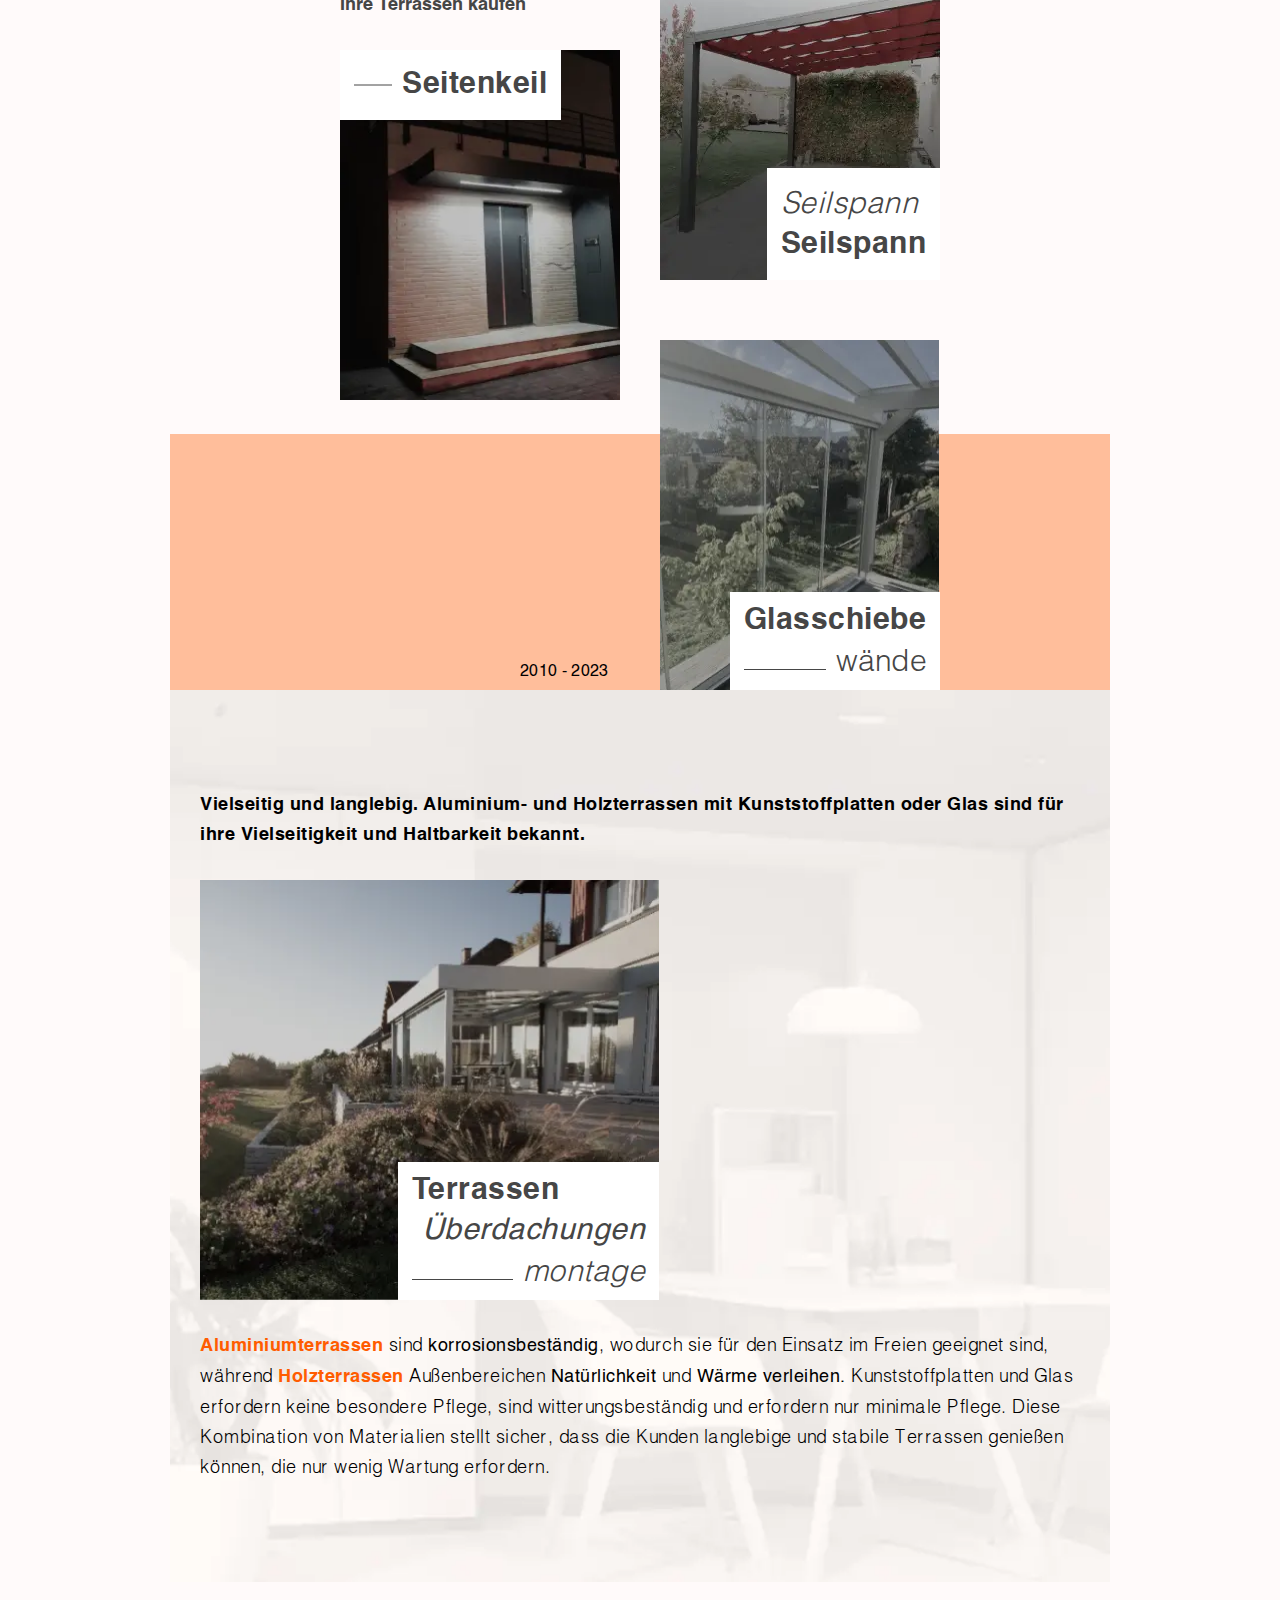
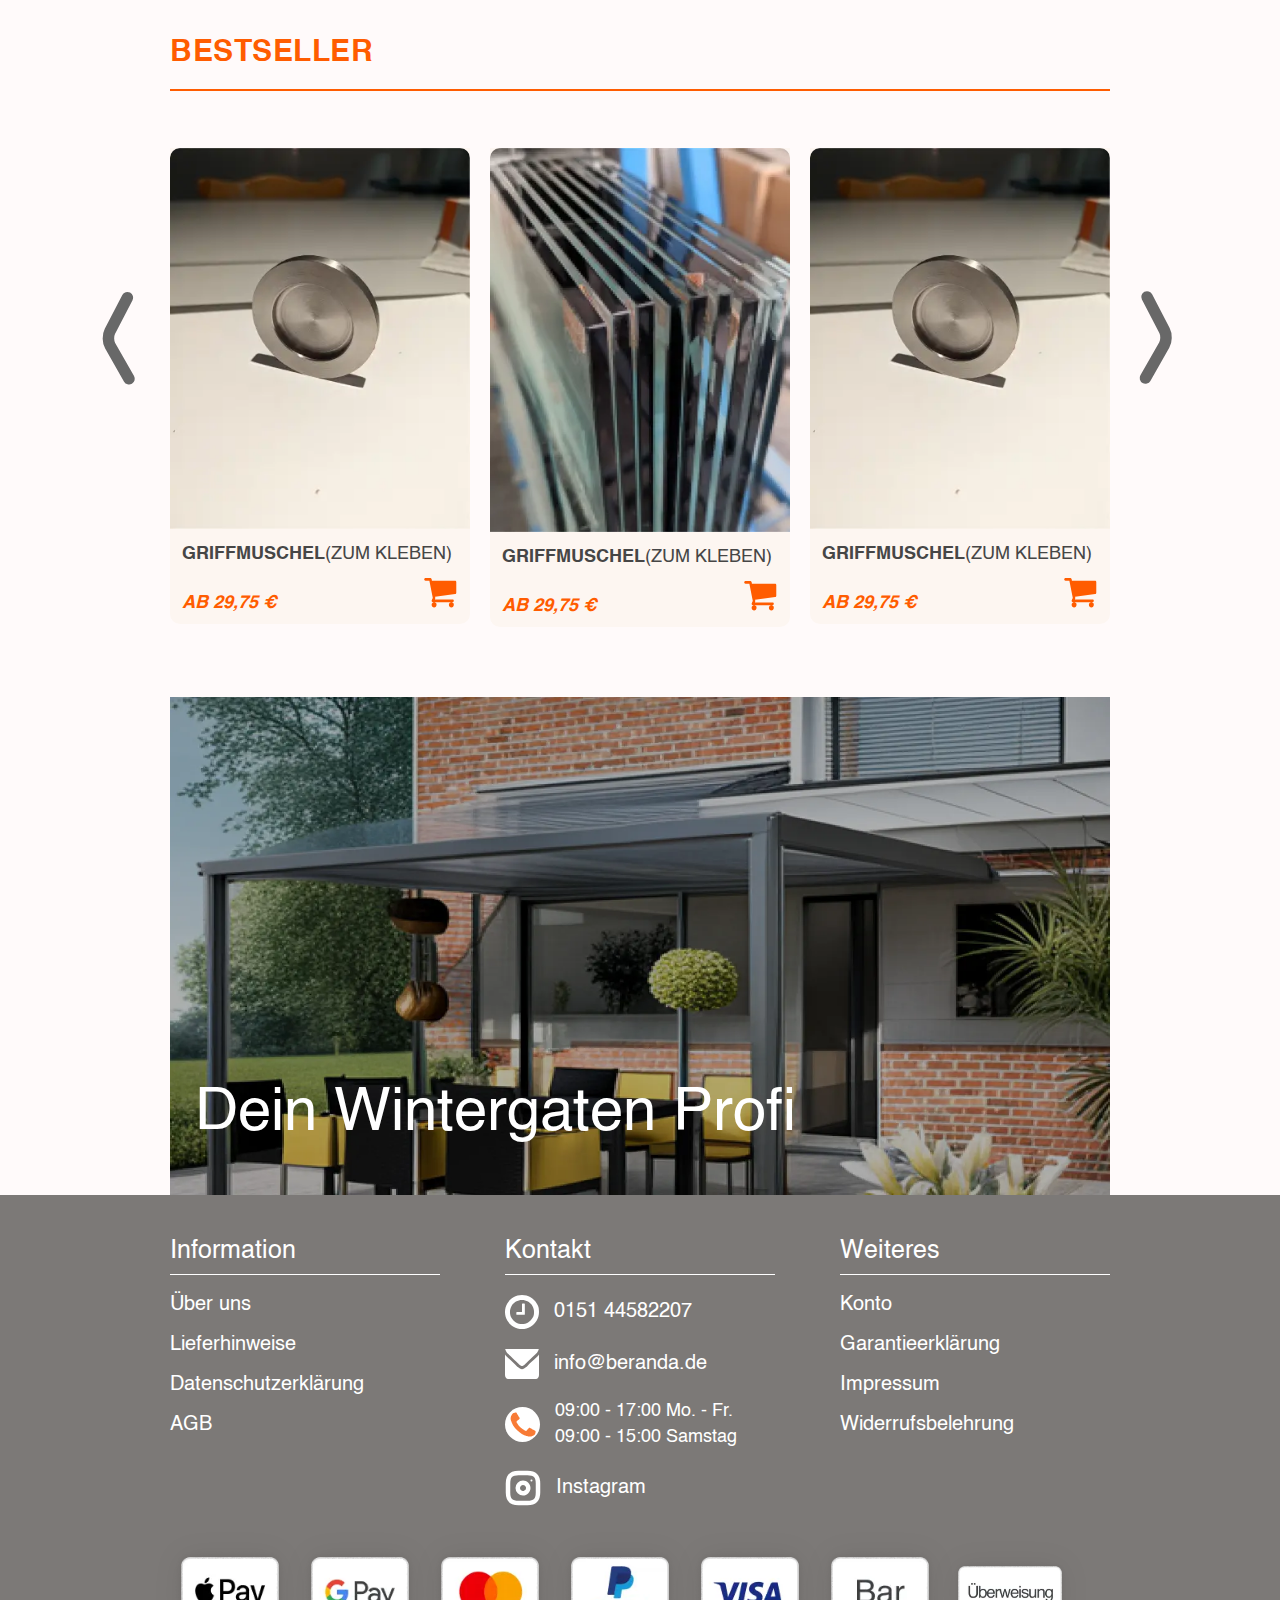
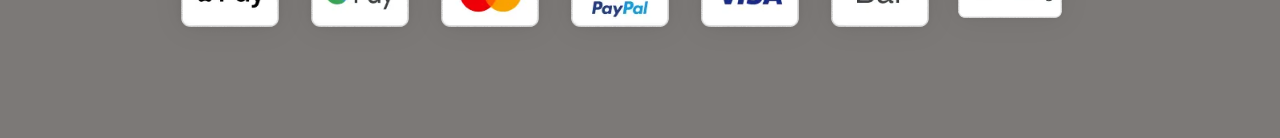
==== commit 33513a1f: "Add files via upload" ====
--- a/index.html
+++ b/index.html
@@ -6,7 +6,7 @@
 	<meta charset="UTF-8">
 	<meta name="format-detection" content="telephone=no">
 	<!-- <style>body{opacity: 0;}</style> -->
-	<link rel="stylesheet" href="css/style.min.css?_v=20231201120532">
+	<link rel="stylesheet" href="css/style.min.css?_v=20231201182609">
 	<link rel="shortcut icon" href="favicon.ico">
 	<!-- <meta name="robots" content="noindex, nofollow"> -->
 	<meta name="viewport" content="width=device-width, initial-scale=1.0">
@@ -83,6 +83,20 @@
 							<ul class="menu__list">
 								<li class="menu__item"><a href="" class="menu__link menu__link_active">TerrassenÜberdachungen</a></li>
 								<li class="menu__item"><a href="" class="menu__link"><span>GLasschiebewände</span></a></li>
+								<span class="menu__submenu submenu">
+									<li class="menu__item menu__item_submenu"><a href="" class="menu__link"><span>eindeckung</span></a></li>
+									<ul class="submenu__body">
+										<li>
+											<a href="index.html" class="submenu__link">ESG Glas</a>
+										</li>
+										<li>
+											<a href="index.html" class="submenu__link">VSG Glas</a>
+										</li>
+										<li>
+											<a href="index.html" class="submenu__link">STegpltten</a>
+										</li>
+									</ul>
+								</span>
 								<div data-spollers class="spollers">
 									<div class="spollers__item">
 										<button type="button" data-spoller class="spollers__title"><span>eindeckung</span></button>
@@ -503,7 +517,7 @@
 		</div>
 	</div>
 </div> -->
-	<script src="js/app.min.js?_v=20231201120532"></script>
+	<script src="js/app.min.js?_v=20231201182609"></script>
 </body>
 
 </html>--- a/css/style.min.css
+++ b/css/style.min.css
@@ -1 +1 @@
-@charset "UTF-8";@font-face{font-family:Helvetica;font-display:swap;src:url(../fonts/Helvetica.woff2) format("woff2"),url(../fonts/Helvetica.woff) format("woff");font-weight:400;font-style:normal}@font-face{font-family:Helvetica;font-display:swap;src:url(../fonts/helvetica-light-587ebe5a59211.woff2) format("woff2"),url(../fonts/helvetica-light-587ebe5a59211.woff) format("woff");font-weight:300;font-style:normal}@font-face{font-family:Helvetica;font-display:swap;src:url(../fonts/Helvetica-Bold.woff2) format("woff2"),url(../fonts/Helvetica-Bold.woff) format("woff");font-weight:700;font-style:normal}*{padding:0;margin:0;border:0}*,:after,:before{-webkit-box-sizing:border-box;box-sizing:border-box}body,html{height:100%;min-width:320px}body{color:#000;line-height:1;font-family:Helvetica;font-size:1.125rem;-ms-text-size-adjust:100%;-moz-text-size-adjust:100%;-webkit-text-size-adjust:100%;-webkit-font-smoothing:antialiased;-moz-osx-font-smoothing:grayscale}button,input,textarea{font-family:Helvetica;font-size:inherit}button{cursor:pointer;color:inherit;background-color:inherit}a{color:inherit;text-decoration:none}a:visited{text-decoration:none}a:hover{text-decoration:none}ul li{list-style:none}img{vertical-align:top}h1,h2,h3,h4,h5,h6{font-weight:inherit;font-size:inherit}.lock body{overflow:hidden;-ms-touch-action:none;touch-action:none;-ms-scroll-chaining:none;overscroll-behavior:none}.wrapper{min-height:100%;display:-webkit-box;display:-ms-flexbox;display:flex;-webkit-box-orient:vertical;-webkit-box-direction:normal;-ms-flex-direction:column;flex-direction:column;overflow:hidden}.wrapper>main{-webkit-box-flex:1;-ms-flex:1 1 auto;flex:1 1 auto}.wrapper>*{min-width:0}[class*=__container]{margin:0 auto;padding:0 15px;max-width:85.75rem}.spollers{display:-ms-grid;display:grid;gap:15px;position:relative;z-index:2;-webkit-box-flex:1;-ms-flex-positive:1;flex-grow:1;height:100%}.spollers__item{font-size:1.25rem;min-height:100%}.spollers__title{text-align:center;height:100%;cursor:pointer;display:inline-block;text-align:center;font-size:1.25rem;font-weight:700;text-transform:uppercase;position:relative}.spollers__title span{position:relative}.spollers__title span::after{content:"";-webkit-transition:all .5s ease 0s;transition:all .5s ease 0s;position:absolute;bottom:-2px;left:0;height:2px;width:0%;background-color:#fff}.spollers__body{position:absolute;top:100%;left:0;padding:1.25rem .9375rem;border-radius:.3125rem;border-top-left-radius:0;border-top-right-radius:0;border:1px solid #eee;background-color:#fff}.spollers__list li:not(:last-child){margin-bottom:15px}.spollers__link{color:#8a8888;font-size:17px;font-weight:400;text-transform:uppercase}[class*=-ibg]{position:relative}[class*=-ibg] img{position:absolute;width:100%;height:100%;top:0;left:0;-o-object-fit:cover;object-fit:cover}[class*=-ibg_contain] img{-o-object-fit:contain;object-fit:contain}.fade{position:relative}.fade::after{content:"";position:absolute;top:0;left:0;width:100%;height:100%;z-index:1;background-color:rgba(0,0,0,.407)}.swiper-pagination{display:-webkit-box;display:-ms-flexbox;display:flex;-webkit-box-pack:center;-ms-flex-pack:center;justify-content:center;gap:1.375rem}.swiper-pagination-bullet{width:1.3125rem;height:1.3125rem;border-radius:50%;background-color:#f9f5f5;border:1px solid transparent;cursor:pointer;-webkit-transition:all .5s ease 0s;transition:all .5s ease 0s}.swiper-pagination-bullet-active{background:#ff5c00}.header__logo{text-align:center;padding:0 30px;border-right:1px solid rgba(138,136,136,.6);border-left:1px solid rgba(138,136,136,.6)}.header__logo img{max-width:100%;width:154px;height:107px}.header__actions{display:-webkit-box;display:-ms-flexbox;display:flex;-webkit-box-align:center;-ms-flex-align:center;align-items:center;-webkit-box-pack:justify;-ms-flex-pack:justify;justify-content:space-between;gap:1.25rem;-ms-flex-item-align:end;-ms-grid-row-align:end;align-self:end;padding-right:1.25rem}.header__shopping-card{position:relative}.header__shopping-card span{position:absolute;top:-15px;right:-20px;width:40px;height:40px;display:-webkit-box;display:-ms-flexbox;display:flex;-webkit-box-pack:center;-ms-flex-pack:center;justify-content:center;-webkit-box-align:center;-ms-flex-align:center;align-items:center;border-radius:50%;background:#575757;color:#fff;font-size:1.625rem;font-weight:700;letter-spacing:.5px}.top-header{padding-top:20px;padding-bottom:20px}.top-header__container{gap:1.875rem}.info-header{display:-ms-grid;display:grid;-ms-grid-columns:(auto)[2];grid-template-columns:repeat(2,auto);gap:.875rem;-webkit-box-pack:justify;-ms-flex-pack:justify;justify-content:space-between}.info-header__item{display:-webkit-box;display:-ms-flexbox;display:flex;gap:.9375rem;-webkit-box-align:center;-ms-flex-align:center;align-items:center}.info-header__working-hours-text{color:#575757;font-size:1.5625rem;line-height:64%;text-transform:capitalize}.info-header__callphone{color:#ff5c00;font-size:1.4375rem;line-height:69.565%;text-transform:lowercase}.info-header__contact{color:#575757;font-size:1.25rem;line-height:80%;text-transform:capitalize}.info-header__mail{color:#575757;font-size:1.25rem;line-height:80%;text-transform:capitalize}.search-header{overflow:hidden;border-radius:10px;border:1px solid #8a8888;display:-webkit-box;display:-ms-flexbox;display:flex;padding:10px 13px;gap:.8125rem;-webkit-box-pack:justify;-ms-flex-pack:justify;justify-content:space-between}.search-header__input{color:rgba(87,87,87,.7);font-size:1.25rem;width:100%;background-color:transparent;text-transform:capitalize}.search-header__input:focus{outline:0}.menu__item{-webkit-box-flex:1;-ms-flex-positive:1;flex-grow:1}.menu__link{height:100%;line-height:80%;font-size:1.25rem;font-weight:700;text-transform:uppercase;position:relative}.menu__link span{position:relative}.menu__link span::after{content:"";-webkit-transition:all .5s ease 0s;transition:all .5s ease 0s;position:absolute;bottom:-2px;left:0;height:2px;width:0%;background-color:#fff}.icon-menu{display:none}.bottom-header{display:none}.footer{padding-top:50px;padding-bottom:6.25rem;background-color:#7c7977}.footer__items{display:-ms-grid;display:grid;-ms-grid-columns:(270px)[3];grid-template-columns:repeat(3,270px);-webkit-box-pack:justify;-ms-flex-pack:justify;justify-content:space-between;gap:3.75rem}.footer__items:not(:last-child){margin-bottom:2.5rem}.footer__title{color:#fff;font-size:30px;line-height:58.667%;padding-bottom:.9375rem;border-bottom:1px solid #fff}.footer__title:not(:last-child){margin-bottom:1.25rem}.footer__list li{display:-webkit-box;display:-ms-flexbox;display:flex;-webkit-box-align:center;-ms-flex-align:center;align-items:center;gap:.9375rem}.footer__list li:not(:last-child){margin-bottom:1.25rem}.footer__list li span{background-color:#fff;border-radius:50%;width:35px;height:35px;overflow:hidden;display:-webkit-box;display:-ms-flexbox;display:flex;-webkit-box-align:center;-ms-flex-align:center;align-items:center;-webkit-box-pack:center;-ms-flex-pack:center;justify-content:center}.footer__list li p{color:#fff;font-size:20px;line-height:1.4}.footer__link{color:#fff;font-size:20px;line-height:1}.footer__cards{display:-webkit-box;display:-ms-flexbox;display:flex;gap:.625rem}.footer__card{overflow:hidden;display:-webkit-box;display:-ms-flexbox;display:flex;-webkit-box-pack:center;-ms-flex-pack:center;justify-content:center;-webkit-box-align:center;-ms-flex-align:center;align-items:center;-webkit-filter:drop-shadow(0 0 13.6958341599px rgba(0, 0, 0, .07));filter:drop-shadow(0 0 13.6958341599px rgba(0, 0, 0, .07))}.footer__card img{border-radius:10px;max-width:100%;width:120px;height:100%;-o-object-fit:fill;object-fit:fill;-o-object-position:center;object-position:center}.info-item__image{display:block}.info-item__image_mobile{display:none}.info-item img{max-width:100%;-o-object-fit:cover;object-fit:cover;-o-object-position:center;object-position:center;width:100%;height:100%;min-height:390px}.info-item__topic{color:#fff;position:absolute;bottom:90px;left:80px;font-size:5.625rem;line-height:1.3333333333}.info-item__container{position:relative}.bestseller{padding-top:50px;padding-bottom:100px;position:relative}.bestseller__subtitle{color:#ff5c00;font-size:30px;font-weight:700;line-height:1.4;letter-spacing:.5px;text-transform:uppercase}.bestseller__subtitle:not(:last-child){margin-bottom:3.5625rem}.bestseller__slider{position:relative}.bestseller__slide{border-radius:0 0 10px 10px;background:#fdf6f1}.bestseller__image img{overflow:hidden;max-width:100%;-o-object-fit:cover;object-fit:cover;-o-object-position:center;object-position:center;border-radius:10px 10px 0 0}.bestseller__name{color:#464646;font-size:20px;font-weight:400;line-height:1.5;text-transform:uppercase}.bestseller__name:not(:last-child){margin-bottom:10px}.bestseller__name span{font-weight:700}.bestseller__content{padding:12px}.bestseller__bottom{display:-webkit-box;display:-ms-flexbox;display:flex;-webkit-box-pack:justify;-ms-flex-pack:justify;justify-content:space-between;gap:.625rem;-webkit-box-align:end;-ms-flex-align:end;align-items:flex-end}.bestseller__price{color:#ff5c00;font-size:20px;font-weight:700;font-style:oblique;line-height:100%;text-transform:uppercase}.bestseller__navigation{position:absolute;top:50%;-webkit-transform:translate(-50%,-50%);-ms-transform:translate(-50%,-50%);transform:translate(-50%,-50%);left:50%;width:100%;display:-webkit-box;display:-ms-flexbox;display:flex;-webkit-box-pack:justify;-ms-flex-pack:justify;justify-content:space-between;max-width:1500px;margin:0 auto}.hero{position:relative}.hero__container{position:relative}.hero__wrapper{position:relative}.hero__wrapper:not(:last-child){margin-bottom:2.5rem}.hero__navigation{display:-webkit-box;display:-ms-flexbox;display:flex;-webkit-box-pack:justify;-ms-flex-pack:justify;justify-content:space-between;position:absolute;top:50%;left:50%;-webkit-transform:translate(-50%,-50%);-ms-transform:translate(-50%,-50%);transform:translate(-50%,-50%);width:100%;max-width:1500px;margin:0 auto}.no-webp .slide-hero{background:url(../img/hero/01.png) center/cover no-repeat}.slide-hero{padding-left:40px;padding-right:40px;padding-bottom:3.125rem;padding-top:167px;position:relative}.slide-hero__title{color:#fff;font-size:120px;font-weight:700;line-height:95.833%;letter-spacing:.5px;max-width:58.125rem}.slide-hero__title:not(:last-child){margin-bottom:1.25rem}.slide-hero__type{color:#fff;font-size:25px;font-weight:700;line-height:64%;text-transform:uppercase}.slide-hero__type:not(:last-child){margin-bottom:50px}.slide-hero__wrapper{display:-webkit-box;display:-ms-flexbox;display:flex;-webkit-box-align:start;-ms-flex-align:start;align-items:flex-start;-webkit-box-pack:justify;-ms-flex-pack:justify;justify-content:space-between}.slide-hero__text{color:#fff;font-size:40px;font-weight:700;text-transform:uppercase;position:relative;z-index:2}.slide-hero__text::after{content:"";position:absolute;top:0;left:0;width:100%;height:130%;z-index:-1;-webkit-transform:rotate(-2deg) translate(0,-19px);-ms-transform:rotate(-2deg) translate(0,-19px);transform:rotate(-2deg) translate(0,-19px);background:-webkit-gradient(linear,left top,right top,color-stop(11.56%,rgba(245,147,0,.53)),color-stop(102.78%,rgba(217,217,217,0)));background:linear-gradient(90deg,rgba(245,147,0,.53) 11.56%,rgba(217,217,217,0) 102.78%)}.slide-hero__image img{max-width:100%}.about{padding-top:100px;position:relative}.about__title{display:-webkit-box;display:-ms-flexbox;display:flex;position:relative;-webkit-box-orient:vertical;-webkit-box-direction:normal;-ms-flex-direction:column;flex-direction:column;-webkit-box-pack:center;-ms-flex-pack:center;justify-content:center;color:#ff5c00;font-size:30px;font-weight:700;line-height:1.4;letter-spacing:.5px;text-transform:uppercase}.about__title:not(:last-child){margin-bottom:30px}.no-webp .about__title::before{background:url(../img/about/name.png) center/contain no-repeat}.about__title::before{content:"";position:absolute;z-index:-1;height:200px;width:100%}.about{position:relative}.about__block{position:relative}.about__label{color:#464646;font-size:1.125rem;line-height:1.6666666667;font-weight:700}.about__label span{color:#ff5c00}.about__label:not(:last-child){margin-bottom:10px}.about__text{color:#464646;font-size:1.125rem;font-weight:300;line-height:1.6666666667;max-width:56.25rem}.about__wrapper{display:-webkit-box;display:-ms-flexbox;display:flex;-webkit-box-pack:justify;-ms-flex-pack:justify;justify-content:space-between;gap:3.75rem;position:relative}.about__wrapper::after{position:absolute;content:"";height:256px;bottom:0;left:0;z-index:1;width:100%;background:rgba(255,92,0,.38)}.about__info-block:not(:last-child){margin-bottom:20px}.about__item{display:-webkit-box;display:-ms-flexbox;display:flex;-webkit-box-align:center;-ms-flex-align:center;align-items:center;-webkit-box-pack:justify;-ms-flex-pack:justify;justify-content:space-between;-webkit-box-flex:1;-ms-flex-positive:1;flex-grow:1}.about__description{position:relative;z-index:11;color:#464646;font-size:1.125rem;font-weight:700;line-height:1.6666666667;max-width:28.25rem}.about__card-name{position:absolute;padding:14px;display:-webkit-box;display:-ms-flexbox;display:flex;-webkit-box-align:center;-ms-flex-align:center;align-items:center;gap:.625rem;background-color:#fff}.about__card-name_1 span{color:#464646;font-size:30px;font-weight:700;line-height:1.4;letter-spacing:.5px}.about__card-name_2{bottom:0;right:0;display:-ms-grid;display:grid;gap:0}.about__card-name_2 div{font-style:oblique;color:#464646;font-size:30px;font-weight:300;line-height:1.4;letter-spacing:.5px}.about__card-name_2 span{color:#464646;font-size:30px;font-weight:700;line-height:1.4;letter-spacing:.5px}.about__card-name_3{bottom:0;right:0;display:-ms-grid;display:grid}.about__card-name_3 div{color:#464646;font-size:30px;font-weight:700;letter-spacing:.5px}.about__card-name_3 span{color:#464646;font-size:30px;font-weight:300;letter-spacing:.5px;display:-webkit-box;display:-ms-flexbox;display:flex;-webkit-box-align:end;-ms-flex-align:end;align-items:flex-end;-webkit-box-pack:justify;-ms-flex-pack:justify;justify-content:space-between;gap:.625rem}.about__card-name_3 span::before{content:"";height:1px;-webkit-transform:translate(0,-6px);-ms-transform:translate(0,-6px);transform:translate(0,-6px);width:100%;background-color:#464646}.about__card-name_4{bottom:0;right:0;display:-ms-grid;display:grid;-webkit-box-pack:start;-ms-flex-pack:start;justify-content:start;font-style:oblique}.about__card-name_4 div{color:#464646;font-size:1.875rem;font-weight:700;letter-spacing:.5px;font-style:normal}.about__card-name_4 span{color:#464646;font-size:30px;font-weight:300;letter-spacing:.5px;display:-webkit-box;display:-ms-flexbox;display:flex;-webkit-box-align:end;-ms-flex-align:end;align-items:flex-end;-webkit-box-pack:justify;-ms-flex-pack:justify;justify-content:space-between;gap:.625rem}.about__card-name_4 span::before{content:"";height:1px;-webkit-transform:translate(0,-6px);-ms-transform:translate(0,-6px);transform:translate(0,-6px);width:100%;background-color:#464646}.about__image{position:relative}.about__image img{-o-object-fit:cover;object-fit:cover;-o-object-position:center;object-position:center}.about__image_second,.about__image_third{-webkit-box-flex:1;-ms-flex-positive:1;flex-grow:1;position:relative;z-index:10}.about__image_third{position:relative}.about__images{display:-webkit-box;display:-ms-flexbox;display:flex;-webkit-box-orient:vertical;-webkit-box-direction:normal;-ms-flex-direction:column;flex-direction:column;gap:3.75rem}body{background-color:snow}.no-webp .card-about{background:url(../img/about/card-bg.png) center/cover no-repeat}.card-about{display:-webkit-box;display:-ms-flexbox;display:flex;-webkit-box-pack:justify;-ms-flex-pack:justify;justify-content:space-between;gap:6.875rem;padding-bottom:200px;padding-top:130px}.card-about__image{position:relative;height:420px;width:459px}.card-about__image img{-o-object-fit:cover;object-fit:cover;-o-object-position:center;object-position:center}.card-about__content{display:-webkit-box;display:-ms-flexbox;display:flex;-webkit-box-orient:vertical;-webkit-box-direction:normal;-ms-flex-direction:column;flex-direction:column}.card-about__label{color:#000;font-size:1.125rem;line-height:1.6666666667;letter-spacing:.5px;-webkit-box-flex:1;-ms-flex-positive:1;flex-grow:1}.card-about__text{color:#000;font-size:1.125rem;font-weight:300;line-height:1.6666666667;letter-spacing:.5px}.card-about__text span{color:#ff5c00;font-weight:700}.name-2{font-weight:500!important;text-align:left}.swiper{overflow:hidden}.swiper-wrapper{width:100%;height:100%;-webkit-box-sizing:content-box;box-sizing:content-box;display:-webkit-box;display:-ms-flexbox;display:flex;position:relative}.swiper-vertical .swiper-wrapper{-webkit-box-orient:vertical;-webkit-box-direction:normal;-ms-flex-direction:column;flex-direction:column}.swiper-autoheight .swiper-wrapper{-webkit-box-align:start;-ms-flex-align:start;align-items:flex-start}.swiper-initialized .swiper-slide{-ms-flex-negative:0;flex-shrink:0}.swiper-android .swiper-slide,.swiper-android .swiper-wrapper{-webkit-transform:translate3d(0,0,0);transform:translate3d(0,0,0)}.swiper-button-lock{display:none!important}@media (min-width:29.99875em){.card-about__image img{height:420px;width:459px}}@media (min-width:47.99875em){.about__card-name_1{top:0;left:0}.about__image{width:280px;height:350px}.about__image img{height:350px;width:280px}.card-about__label{font-weight:700}}@media (min-width:61.99875em){.spollers__title{padding:0 14px;min-height:56px;background:#fb5c02;color:#fff}.menu__list{background:#fb5c02}.menu__link_active{background-color:#d9d9d9!important;color:#777!important}.menu__link{display:inline-block;padding:20px 10px;background:#fb5c02;color:#fff;text-align:center}}@media (min-width:85.75em){.spollers__title{width:100%}.spollers__body{width:100%}.top-header__container{display:-ms-grid;display:grid;-ms-grid-columns:1fr 216px 1fr;grid-template-columns:1fr 216px 1fr}.search-header{width:22.625rem}.menu__list{display:-webkit-box;display:-ms-flexbox;display:flex;-webkit-box-pack:justify;-ms-flex-pack:justify;justify-content:space-between;-webkit-box-align:center;-ms-flex-align:center;align-items:center;gap:1.25rem}.menu__link{width:100%;padding:20px 10px}.bestseller__subtitle::after{content:"";position:absolute;top:14%;left:0;height:2px;background-color:#ff5c00;width:100%}.about__title:not(:last-child){margin-bottom:3.5625rem}.about__title::after{content:"";position:absolute;bottom:-15px;left:0;height:2px;background-color:#ff5c00;width:100%}.no-webp .about__wrapper::before{background:url(../img/about/name-3-test-removebg-preview.png) left/contain no-repeat}.about__wrapper::before{content:"";position:absolute;bottom:0;left:0;height:275px;width:100%;z-index:1;-webkit-transform:translate(0,-50%);-ms-transform:translate(0,-50%);transform:translate(0,-50%)}.about__image_third{margin-bottom:-37%}}@media (max-width:35em){.header__shopping-card span{width:20px;height:20px;font-size:.75rem;top:2px;right:-7px}.header__shopping-card svg{width:30px}}@media (max-width:85.75em){[class*=__container]{max-width:60.625rem}.spollers{-webkit-box-flex:1;-ms-flex:1 1 30%;flex:1 1 30%}.spollers__item{text-align:center}.spollers__body{left:50%;-webkit-transform:translate(-50%,0);-ms-transform:translate(-50%,0);transform:translate(-50%,0)}.header__actions{-webkit-box-flex:1;-ms-flex-positive:1;flex-grow:1}.header__shopping-card span{top:-7px;width:30px;height:30px;font-size:1.25rem}.header__shopping-card svg{width:2.5rem}.header__menu{background-color:#fb5c02}.top-header__container{display:-webkit-box;display:-ms-flexbox;display:flex;-webkit-box-orient:horizontal;-webkit-box-direction:reverse;-ms-flex-direction:row-reverse;flex-direction:row-reverse}.info-header{-webkit-box-flex:1;-ms-flex-positive:1;flex-grow:1}.info-header__working-hours-text{font-size:1.25rem}.info-header__callphone{font-size:1.25rem}.search-header{width:100%}.search-header{padding:5px 15px}.search-header__input{font-size:1.125rem}.search-header__input{background-color:#e8e6e4}.search-header__button svg{width:1.5625rem}.menu__list{display:-webkit-box;display:-ms-flexbox;display:flex;-ms-flex-wrap:wrap;flex-wrap:wrap}.menu__item{text-align:center;-webkit-box-flex:1;-ms-flex:1 1 30%;flex:1 1 30%}.bottom-header{display:block;background:#e8e6e4;padding:.625rem 0}.bottom-header__container{display:-webkit-box;display:-ms-flexbox;display:flex;-webkit-box-orient:horizontal;-webkit-box-direction:reverse;-ms-flex-direction:row-reverse;flex-direction:row-reverse;-webkit-box-align:center;-ms-flex-align:center;align-items:center;background:#e8e6e4;gap:1.875rem}.footer__title{font-size:1.5625rem}.footer__list li p{font-size:1.125rem}.info-item__topic{left:40px;bottom:40px;font-size:3.75rem}.bestseller{padding-bottom:70px}.bestseller__subtitle{display:-webkit-box;display:-ms-flexbox;display:flex;-webkit-box-orient:vertical;-webkit-box-direction:normal;-ms-flex-direction:column;flex-direction:column;gap:.9375rem}.bestseller__subtitle::after{content:"";height:2px;background-color:#ff5c00;width:100%}.bestseller__name{font-size:1.125rem}.bestseller__price{font-size:1.125rem}.bestseller__shopping-cart svg{width:35px;height:30px}.bestseller__navigation{max-width:1100px}.hero__navigation{max-width:1100px}.slide-hero__title{font-size:5rem}.slide-hero__type{font-size:1.25rem}.slide-hero__text{font-size:1.875rem}.slide-hero__text::after{-webkit-transform:rotate(-2deg) translate(0,-15px);-ms-transform:rotate(-2deg) translate(0,-15px);transform:rotate(-2deg) translate(0,-15px)}.slide-hero__image img{width:250px}.slide-hero__made img{width:200px}.about__title{display:-webkit-box;display:-ms-flexbox;display:flex;-webkit-box-orient:vertical;-webkit-box-direction:normal;-ms-flex-direction:column;flex-direction:column;gap:.9375rem}.about__title::after{content:"";height:2px;background-color:#ff5c00;width:100%}.about__block:not(:last-child){margin-bottom:50px}.no-webp .about__block::after{background:url(../img/about/test-name.png) center/contain no-repeat}.about__block::after{content:"";position:absolute;bottom:-30%;left:0;width:100%;z-index:-1;height:204px}.about__wrapper{-webkit-box-pack:center;-ms-flex-pack:center;justify-content:center;gap:1.25rem}.about__item{-webkit-box-orient:vertical;-webkit-box-direction:normal;-ms-flex-direction:column;flex-direction:column;-webkit-box-align:start;-ms-flex-align:start;align-items:flex-start;gap:1.875rem}.about__description{max-width:300px}.about__image_first{position:relative;z-index:2}.about__image_third::after{content:"2010 - 2023";color:#000;font-size:16px;letter-spacing:.315px;position:absolute;bottom:10px;left:-50%}.card-about{-webkit-box-orient:vertical;-webkit-box-direction:normal;-ms-flex-direction:column;flex-direction:column}.card-about{gap:1.875rem}.card-about{padding-top:100px;padding-left:30px;padding-right:30px;padding-bottom:100px}.card-about__image{-webkit-box-ordinal-group:3;-ms-flex-order:2;order:2}.card-about__content{-webkit-box-ordinal-group:4;-ms-flex-order:3;order:3}.card-about__label{-webkit-box-ordinal-group:2;-ms-flex-order:1;order:1}}@media (max-width:85.75em) and (max-width:47.99875em){.about__block:not(:last-child){margin-bottom:1.875rem}}@media (max-width:85.75em) and (max-width:85.75em){.about__block::after{bottom:-50%}}@media (max-width:85.75em) and (max-width:29.99875em){.about__block::after{bottom:-40%}}@media (max-width:61.99875em){[class*=__container]{max-width:46.875rem}.header__logo{padding:0 20px}.header__logo img{width:120px;height:auto;-o-object-fit:cover;object-fit:cover;-o-object-position:center;object-position:center}.info-header{gap:.375rem}.info-header__icon img,.info-header__icon svg{width:30px}.info-header__icon_mail svg{height:20px}.info-header__working-hours-text{font-size:1.125rem}.info-header__callphone{font-size:1.125rem}.info-header__contact{font-size:1.125rem}.info-header__mail{font-size:1.125rem}.search-header__input{font-size:1rem}.menu__body{position:fixed;top:0;left:-100%;overflow:scroll;width:80vw;height:100%;padding-left:30px;padding-right:30px;padding-top:30px;z-index:100;padding-bottom:30px;-webkit-transition:left .5s ease 0s;transition:left .5s ease 0s;background-color:#fff}.menu-open .menu__body{left:0}.menu__list{-webkit-box-orient:vertical;-webkit-box-direction:normal;-ms-flex-direction:column;flex-direction:column;-webkit-box-align:start;-ms-flex-align:start;align-items:flex-start;gap:1.875rem}.icon-menu{display:block;position:relative;z-index:11;width:1.875rem;height:1.125rem}.menu-open .icon-menu{position:absolute;top:30px;right:30px;z-index:101}.icon-menu span,.icon-menu::after,.icon-menu::before{content:"";-webkit-transition:all .3s ease 0s;transition:all .3s ease 0s;right:0;position:absolute;width:100%;height:.125rem;background-color:#000}.icon-menu::before{top:0}.icon-menu::after{bottom:0}.icon-menu span{top:calc(50% - .0625rem);width:20px;left:0}.menu-open .icon-menu span{width:0}.menu-open .icon-menu::before{top:calc(50% - .0625rem);-webkit-transform:rotate(-45deg);-ms-transform:rotate(-45deg);transform:rotate(-45deg)}.menu-open .icon-menu::after{bottom:calc(50% - .0625rem);-webkit-transform:rotate(45deg);-ms-transform:rotate(45deg);transform:rotate(45deg)}.footer__items{gap:1.875rem}.footer__items{-ms-grid-columns:(auto)[2];grid-template-columns:repeat(2,auto)}.footer__title{font-size:1.25rem}.footer__list li span{width:25px;height:25px}.footer__list li span svg{width:17px}.footer__list li p{font-size:1rem}.footer__list li img,.footer__list li svg{width:25px}.footer__list li:nth-child(2) svg{height:20px}.footer__link{font-size:1rem}.footer__cards{display:-ms-grid;display:grid;gap:5px;-ms-grid-columns:(1fr)[3];grid-template-columns:repeat(3,1fr)}.footer__card img{width:80px}.info-item__image{display:none}.info-item__image_mobile{display:block}.info-item__topic{font-size:3.125rem}.bestseller{padding-bottom:50px}.bestseller__name{font-size:1rem}.bestseller__price{font-size:1rem}.bestseller__next svg,.bestseller__prev svg{width:50px}.bestseller__navigation{max-width:850px}.hero__wrapper:not(:last-child){margin-bottom:1.875rem}.hero__navigation{max-width:900px}.hero__next svg,.hero__prev svg{width:50px}.slide-hero{padding-top:140px}.slide-hero__title{font-size:2.5rem}.slide-hero__type{font-size:1.125rem}.slide-hero__wrapper{-webkit-box-orient:vertical;-webkit-box-direction:normal;-ms-flex-direction:column;flex-direction:column;gap:.625rem}.slide-hero__text{font-size:1.5625rem}.slide-hero__image{-ms-flex-item-align:end;align-self:flex-end}.slide-hero__image img{width:200px}.about{padding-top:80px}.about__card-name_1 span{font-size:1.5625rem}.about__card-name_2 div{font-size:1.5625rem}.about__card-name_2 span{font-size:1.5625rem}.about__card-name_3 div{font-size:1.5625rem}.about__card-name_3 span{font-size:1.5625rem}.about__card-name_4 div{font-size:1.5625rem}.about__card-name_4 span{font-size:1.5625rem}.card-about{padding-top:80px;padding-bottom:80px}}@media (max-width:61.99875em) and (max-width:61.99875em){.menu-open .icon-menu span,.menu-open .icon-menu::after,.menu-open .icon-menu::before{background-color:#fff}}@media (max-width:61.99875em) and (max-width:29.99875em){.menu-open .icon-menu span,.menu-open .icon-menu::after,.menu-open .icon-menu::before{background-color:#000}}@media (max-width:61.99875em) and (any-hover:none){.icon-menu{cursor:default}}@media (max-width:47.99875em){[class*=__container]{max-width:none}.spollers__title{font-size:1.0625rem}.swiper-pagination{position:absolute;bottom:30px;left:50%;-webkit-transform:translate(-50%,0);-ms-transform:translate(-50%,0);transform:translate(-50%,0);z-index:20}.swiper-pagination-bullet{height:15px;width:15px}.header__logo{padding:0;border:none}.top-header__container{gap:.9375rem;-webkit-box-align:center;-ms-flex-align:center;align-items:center}.info-header{-webkit-box-pack:end;-ms-flex-pack:end;justify-content:end;row-gap:.625rem;-webkit-column-gap:1.875rem;-moz-column-gap:1.875rem;column-gap:1.875rem}.info-header__item{gap:.625rem}.info-header__icon img,.info-header__icon svg{width:1.5rem;height:1.5rem}.info-header__callphone{font-size:1.125rem}.info-header__contact{font-size:1.125rem}.info-header__mail{font-size:1.125rem}.search-header{width:170px;-webkit-box-flex:1;-ms-flex-positive:1;flex-grow:1}.search-header{padding:0 15px}.search-header__input{font-size:.875rem}.search-header__button svg{width:20px}.menu__link{font-size:1.0625rem}.footer{padding-bottom:50px}.footer__title{font-size:1.125rem}.info-item__container{padding:0}.info-item__topic{font-size:2.5rem;left:15px;bottom:30px}.bestseller__inner{display:-webkit-box;display:-ms-flexbox;display:flex;gap:.625rem}.bestseller{padding-top:30px}.bestseller__subtitle{font-size:1.5625rem}.bestseller__subtitle:not(:last-child){margin-bottom:1.875rem}.bestseller__slider{display:-webkit-box;display:-ms-flexbox;display:flex}.bestseller__name{font-size:.875rem}.bestseller__price{font-size:.875rem}.bestseller__next svg,.bestseller__prev svg{width:40px}.hero__container{padding:0}.hero__navigation{display:none}.hero__next svg,.hero__prev svg{width:40px}.slide-hero{padding-left:20px;padding-right:20px;padding-top:120px}.slide-hero__type{font-size:1rem}.slide-hero__type:not(:last-child){margin-bottom:1.875rem}.slide-hero__text{font-size:1.25rem}.slide-hero__text::after{-webkit-transform:rotate(-2deg) translate(0,-11px);-ms-transform:rotate(-2deg) translate(0,-11px);transform:rotate(-2deg) translate(0,-11px)}.slide-hero__image img{width:150px}.slide-hero__made img{width:120px}.about__title{font-size:1.5625rem}.about__text{font-size:1rem}.about__description{max-width:100%}.about__card-name_1{bottom:0;left:0}.about__card-name_1 span{font-size:1.25rem}.about__card-name_2 div{font-size:1.25rem}.about__card-name_2 span{font-size:1.25rem}.about__card-name_3 div{font-size:1.25rem}.about__card-name_3 span{font-size:1.25rem}.about__card-name_4 div{font-size:1.25rem}.about__card-name_4 span{font-size:1.25rem}.about__image{width:100%}.about__image img{max-width:100%;width:100%}.about__images{-webkit-box-flex:0;-ms-flex:0 0 50%;flex:0 0 50%;gap:1.875rem}.card-about{padding-left:15px;padding-top:30px;padding-bottom:30px;padding-right:15px}.card-about__label{font-size:1rem}.card-about__text{font-size:1rem}}@media (max-width:35.625em){.info-header__working-hours-text{font-size:.875rem}.info-header__callphone{font-size:.875rem}.info-header__contact{font-size:.875rem}.info-header__mail{font-size:.875rem}}@media (max-width:35.1875em){.bestseller__image img{max-height:400px;width:100%}}@media (max-width:34.375em){.info-item__topic{font-size:1.875rem;right:15px}}@media (max-width:34.125em){.card-about__image{width:100%}.card-about__image img{width:100%;max-width:100%;height:100%}}@media (max-width:31.25em){.swiper-pagination{gap:.9375rem}.slide-hero{padding-bottom:1.875rem}}@media (max-width:31.5625em){.footer__items{-ms-grid-columns:none;grid-template-columns:none;-webkit-box-pack:center;-ms-flex-pack:center;justify-content:center;text-align:center;gap:2.5rem}.footer__item{width:100%}.footer__list li p{font-size:1.125rem}.footer__link{font-size:1.125rem}}@media (max-width:29.99875em){.top-header__container{-webkit-box-orient:vertical;-webkit-box-direction:reverse;-ms-flex-direction:column-reverse;flex-direction:column-reverse}.info-header{row-gap:10px}.menu__body{width:100vw;padding-top:70px}.slide-hero__text{font-size:1rem}.slide-hero__image img{width:120px}.slide-hero__made{padding-bottom:40px}.about{padding-top:60px}.about__title:not(:last-child){margin-bottom:.9375rem}.about__wrapper{-webkit-box-orient:vertical;-webkit-box-direction:normal;-ms-flex-direction:column;flex-direction:column;-webkit-box-pack:center;-ms-flex-pack:center;justify-content:center}.about__image_third::after{content:"";display:none}}@media (any-hover:hover){.spollers__title:hover span::after{content:"";width:100%}.swiper-pagination-bullet:hover{border:1px solid #ff5c00}.menu__link:hover span::after{content:"";width:100%}}.webp .slide-hero{background:url(../img/hero/01.webp) center/cover no-repeat}.webp .about__title::before{background:url(../img/about/name.webp) center/contain no-repeat}.webp .card-about{background:url(../img/about/card-bg.webp) center/cover no-repeat}@media (min-width:85.75em){.webp .about__wrapper::before{background:url(../img/about/name-3-test-removebg-preview.webp) left/contain no-repeat}}@media (max-width:85.75em){.webp .about__block::after{background:url(../img/about/test-name.webp) center/contain no-repeat}}+@charset "UTF-8";@font-face{font-family:Helvetica;font-display:swap;src:url(../fonts/Helvetica.woff2) format("woff2"),url(../fonts/Helvetica.woff) format("woff");font-weight:400;font-style:normal}@font-face{font-family:Helvetica;font-display:swap;src:url(../fonts/helvetica-light-587ebe5a59211.woff2) format("woff2"),url(../fonts/helvetica-light-587ebe5a59211.woff) format("woff");font-weight:300;font-style:normal}@font-face{font-family:Helvetica;font-display:swap;src:url(../fonts/Helvetica-Bold.woff2) format("woff2"),url(../fonts/Helvetica-Bold.woff) format("woff");font-weight:700;font-style:normal}*{padding:0;margin:0;border:0}*,:after,:before{-webkit-box-sizing:border-box;box-sizing:border-box}body,html{height:100%;min-width:320px}body{color:#000;line-height:1;font-family:Helvetica;font-size:1.125rem;-ms-text-size-adjust:100%;-moz-text-size-adjust:100%;-webkit-text-size-adjust:100%;-webkit-font-smoothing:antialiased;-moz-osx-font-smoothing:grayscale}button,input,textarea{font-family:Helvetica;font-size:inherit}button{cursor:pointer;color:inherit;background-color:inherit}a{color:inherit;text-decoration:none}a:visited{text-decoration:none}a:hover{text-decoration:none}ul li{list-style:none}img{vertical-align:top}h1,h2,h3,h4,h5,h6{font-weight:inherit;font-size:inherit}.lock body{overflow:hidden;-ms-touch-action:none;touch-action:none;-ms-scroll-chaining:none;overscroll-behavior:none}.wrapper{min-height:100%;display:-webkit-box;display:-ms-flexbox;display:flex;-webkit-box-orient:vertical;-webkit-box-direction:normal;-ms-flex-direction:column;flex-direction:column;overflow:hidden}.wrapper>main{-webkit-box-flex:1;-ms-flex:1 1 auto;flex:1 1 auto}.wrapper>*{min-width:0}[class*=__container]{margin:0 auto;padding:0 15px;max-width:85.75rem}.select{position:relative}.select__body{position:relative}.select__title{color:inherit;text-align:left;border:1px solid #433d3d;background-color:snow;cursor:pointer;font-size:1rem;width:100%;border-radius:4px}.select__value{display:-webkit-box;display:-ms-flexbox;display:flex;-webkit-box-align:center;-ms-flex-align:center;align-items:center;height:2.375rem;padding:0 .9375rem;gap:.625rem}.select__value>*{-webkit-box-flex:1;-ms-flex:1 1 auto;flex:1 1 auto}.select__value:after{content:"";-ms-flex-item-align:stretch;-ms-grid-row-align:stretch;align-self:stretch;-webkit-box-flex:0;-ms-flex:0 0 24px;flex:0 0 24px;-webkit-transition:all .3s ease 0s;transition:all .3s ease 0s;display:-webkit-box;display:-ms-flexbox;display:flex;-ms-flex-item-align:center;-ms-grid-row-align:center;align-self:center;-webkit-box-pack:center;-ms-flex-pack:center;justify-content:center;background-color:#000;background:url(../img/icons/arrow.svg) 0 0 no-repeat;width:24px;height:14px;-webkit-box-align:center;-ms-flex-align:center;align-items:center}._select-open .select__value:after{-webkit-transform:rotate(-180deg);-ms-transform:rotate(-180deg);transform:rotate(-180deg)}.select__text{-webkit-box-flex:1;-ms-flex:1 1 auto;flex:1 1 auto}.select__input{width:100%;background-color:transparent;height:100%}.select__options{color:#000;position:absolute;top:40px;font-size:1rem;border-radius:0 0 4px 4px;min-width:100%;left:0;background-color:snow;border-top:0;border:1px solid #433d3d;border-top:0;padding:10px 0 5px 0}.select__scroll{overflow-y:auto;overflow-x:hidden;max-height:200px}.select__option{width:100%;text-align:left;cursor:pointer;padding:5px 15px;color:inherit}.select__option._select-selected{background-color:#eee}.select__content{border-right:1px solid #605c5c;height:100%;display:-webkit-box;display:-ms-flexbox;display:flex;-webkit-box-orient:vertical;-webkit-box-direction:normal;-ms-flex-direction:column;flex-direction:column;-webkit-box-pack:center;-ms-flex-pack:center;justify-content:center}.select__row{display:-webkit-inline-box;display:-ms-inline-flexbox;display:inline-flex;-webkit-box-align:center;-ms-flex-align:center;align-items:center}.select._select-open{z-index:5}._select-tag{cursor:pointer}.quantity{width:133px;height:50px;display:-webkit-box;display:-ms-flexbox;display:flex;border-radius:10px;border:1px solid #6d6b6b}.quantity__button{-webkit-box-flex:0;-ms-flex:0 0 40px;flex:0 0 40px;position:relative;cursor:pointer}.quantity__button::after,.quantity__button::before{content:"";position:absolute;top:50%;left:50%;-webkit-transition:all .3s ease 0s;transition:all .3s ease 0s;margin:0 0 0 -4.5px;background-color:#000;width:12px;height:2px}.quantity__button_plus{border-right:1px solid #6d6b6b}.quantity__button_plus::before{-webkit-transform:rotate(-90deg);-ms-transform:rotate(-90deg);transform:rotate(-90deg)}.quantity__button_minus{border-left:1px solid #6d6b6b}.quantity__input{-webkit-box-flex:1;-ms-flex:1 1 auto;flex:1 1 auto}.quantity__input input{height:100%;width:100%;background-color:transparent;text-align:center;color:#000;font-size:1.25rem;line-height:2}.spollers{display:none!important;display:-ms-grid;display:grid;gap:15px;position:relative;z-index:2;-webkit-box-flex:1;-ms-flex-positive:1;flex-grow:1;height:100%}.spollers__item{font-size:1.25rem;min-height:100%}.spollers__title{text-align:center;height:100%;cursor:pointer;display:inline-block;text-align:center;font-size:1.25rem;font-weight:700;text-transform:uppercase;position:relative}.spollers__title span{position:relative}.spollers__title span::after{content:"";-webkit-transition:all .5s ease 0s;transition:all .5s ease 0s;position:absolute;bottom:-2px;left:0;height:2px;width:0%;background-color:#fff}.spollers__body{position:absolute;top:100%;left:0;padding:1.25rem .9375rem;border-radius:.3125rem;border-top-left-radius:0;border-top-right-radius:0;border:1px solid #eee;background-color:#fff}.spollers__list li:not(:last-child){margin-bottom:15px}.spollers__link{color:#8a8888;font-size:17px;font-weight:400;text-transform:uppercase}.tabs{display:-webkit-box;display:-ms-flexbox;display:flex}.tabs__navigation{display:-webkit-box;display:-ms-flexbox;display:flex;-webkit-box-orient:vertical;-webkit-box-direction:normal;-ms-flex-direction:column;flex-direction:column}.tabs__title{padding:.625rem .9375rem;color:#433d3d;font-size:20px;text-align:left;line-height:2;text-transform:uppercase}.tabs__title._tab-active{color:#e9662c;background:rgba(217,217,217,.2)}.tabs__title:nth-child(1){border-bottom:1px solid #433d3d}.tabs__content{-webkit-box-flex:1;-ms-flex-positive:1;flex-grow:1;padding-left:30px;padding-right:30px;padding-bottom:30px;border-left:1px solid #969494}[class*=-ibg]{position:relative}[class*=-ibg] img{position:absolute;width:100%;height:100%;top:0;left:0;-o-object-fit:cover;object-fit:cover}[class*=-ibg_contain] img{-o-object-fit:contain;object-fit:contain}.fade{position:relative}.fade::after{content:"";position:absolute;top:0;left:0;width:100%;height:100%;z-index:1;background-color:rgba(0,0,0,.407)}.swiper-pagination{display:-webkit-box;display:-ms-flexbox;display:flex;-webkit-box-pack:center;-ms-flex-pack:center;justify-content:center;gap:1.375rem}.swiper-pagination-bullet{width:1.3125rem;height:1.3125rem;border-radius:50%;background-color:#f9f5f5;border:1px solid transparent;cursor:pointer;-webkit-transition:all .5s ease 0s;transition:all .5s ease 0s}.swiper-pagination-bullet-active{background:#ff5c00}.header__logo{text-align:center;padding:0 30px;border-right:1px solid rgba(138,136,136,.6);border-left:1px solid rgba(138,136,136,.6)}.header__logo img{max-width:100%;width:154px;height:107px}.header__actions{display:-webkit-box;display:-ms-flexbox;display:flex;-webkit-box-align:center;-ms-flex-align:center;align-items:center;-webkit-box-pack:justify;-ms-flex-pack:justify;justify-content:space-between;gap:1.25rem;-ms-flex-item-align:end;-ms-grid-row-align:end;align-self:end;padding-right:1.25rem}.header__shopping-card{position:relative}.header__shopping-card span{position:absolute;top:-15px;right:-20px;width:40px;height:40px;display:-webkit-box;display:-ms-flexbox;display:flex;-webkit-box-pack:center;-ms-flex-pack:center;justify-content:center;-webkit-box-align:center;-ms-flex-align:center;align-items:center;border-radius:50%;background:#575757;color:#fff;font-size:1.625rem;font-weight:700;letter-spacing:.5px}.top-header{padding-top:20px;padding-bottom:20px}.top-header__container{gap:1.875rem}.info-header{display:-ms-grid;display:grid;-ms-grid-columns:(auto)[2];grid-template-columns:repeat(2,auto);gap:.875rem;-webkit-box-pack:justify;-ms-flex-pack:justify;justify-content:space-between}.info-header__item{display:-webkit-box;display:-ms-flexbox;display:flex;gap:.9375rem;-webkit-box-align:center;-ms-flex-align:center;align-items:center}.info-header__working-hours-text{color:#575757;font-size:1.5625rem;line-height:64%;text-transform:capitalize}.info-header__callphone{color:#ff5c00;font-size:1.4375rem;line-height:69.565%;text-transform:lowercase}.info-header__contact{color:#575757;font-size:1.25rem;line-height:80%;text-transform:capitalize}.info-header__mail{color:#575757;font-size:1.25rem;line-height:80%;text-transform:capitalize}.search-header{overflow:hidden;border-radius:10px;border:1px solid #8a8888;display:-webkit-box;display:-ms-flexbox;display:flex;padding:10px 13px;gap:.8125rem;-webkit-box-pack:justify;-ms-flex-pack:justify;justify-content:space-between}.search-header__input{color:rgba(87,87,87,.7);font-size:1.25rem;width:100%;background-color:transparent;text-transform:capitalize}.search-header__input:focus{outline:0}.menu__item{-webkit-box-flex:1;-ms-flex-positive:1;flex-grow:1}.menu__link{height:100%;line-height:80%;font-size:1.25rem;font-weight:700;text-transform:uppercase;position:relative}.menu__link span{position:relative}.menu__link span::after{content:"";-webkit-transition:all .5s ease 0s;transition:all .5s ease 0s;position:absolute;bottom:-2px;left:0;height:2px;width:0%;background-color:#fff}.icon-menu{display:none}.bottom-header{display:none}.spollers_pc{background-color:#d9d9d9}.footer{padding-top:50px;padding-bottom:6.25rem;background-color:#7c7977}.footer__items{display:-ms-grid;display:grid;-ms-grid-columns:(270px)[3];grid-template-columns:repeat(3,270px);-webkit-box-pack:justify;-ms-flex-pack:justify;justify-content:space-between;gap:3.75rem}.footer__items:not(:last-child){margin-bottom:2.5rem}.footer__title{color:#fff;font-size:30px;line-height:58.667%;padding-bottom:.9375rem;border-bottom:1px solid #fff}.footer__title:not(:last-child){margin-bottom:1.25rem}.footer__list li{display:-webkit-box;display:-ms-flexbox;display:flex;-webkit-box-align:center;-ms-flex-align:center;align-items:center;gap:.9375rem}.footer__list li:not(:last-child){margin-bottom:1.25rem}.footer__list li span{background-color:#fff;border-radius:50%;width:35px;height:35px;overflow:hidden;display:-webkit-box;display:-ms-flexbox;display:flex;-webkit-box-align:center;-ms-flex-align:center;align-items:center;-webkit-box-pack:center;-ms-flex-pack:center;justify-content:center}.footer__list li p{color:#fff;font-size:20px;line-height:1.4}.footer__link{color:#fff;font-size:20px;line-height:1}.footer__cards{display:-webkit-box;display:-ms-flexbox;display:flex;gap:.625rem}.footer__card{overflow:hidden;display:-webkit-box;display:-ms-flexbox;display:flex;-webkit-box-pack:center;-ms-flex-pack:center;justify-content:center;-webkit-box-align:center;-ms-flex-align:center;align-items:center;-webkit-filter:drop-shadow(0 0 13.6958341599px rgba(0, 0, 0, .07));filter:drop-shadow(0 0 13.6958341599px rgba(0, 0, 0, .07))}.footer__card img{border-radius:10px;max-width:100%;width:120px;height:100%;-o-object-fit:fill;object-fit:fill;-o-object-position:center;object-position:center}.info-item__image{display:block}.info-item__image_mobile{display:none}.info-item img{max-width:100%;-o-object-fit:cover;object-fit:cover;-o-object-position:center;object-position:center;width:100%;height:100%;min-height:390px}.info-item__topic{color:#fff;position:absolute;bottom:90px;left:80px;font-size:5.625rem;line-height:1.3333333333}.info-item__container{position:relative}.bestseller{padding-top:50px;padding-bottom:100px;position:relative}.bestseller__subtitle{color:#ff5c00;font-size:30px;font-weight:700;line-height:1.4;letter-spacing:.5px;text-transform:uppercase}.bestseller__subtitle:not(:last-child){margin-bottom:3.5625rem}.bestseller__slider{position:relative}.bestseller__slide{border-radius:0 0 10px 10px;background:#fdf6f1}.bestseller__image img{overflow:hidden;max-width:100%;-o-object-fit:cover;object-fit:cover;-o-object-position:center;object-position:center;border-radius:10px 10px 0 0}.bestseller__name{color:#464646;font-size:20px;font-weight:400;line-height:1.5;text-transform:uppercase}.bestseller__name:not(:last-child){margin-bottom:10px}.bestseller__name span{font-weight:700}.bestseller__content{padding:12px}.bestseller__bottom{display:-webkit-box;display:-ms-flexbox;display:flex;-webkit-box-pack:justify;-ms-flex-pack:justify;justify-content:space-between;gap:.625rem;-webkit-box-align:end;-ms-flex-align:end;align-items:flex-end}.bestseller__price{color:#ff5c00;font-size:20px;font-weight:700;font-style:oblique;line-height:100%;text-transform:uppercase}.bestseller__navigation{position:absolute;top:50%;-webkit-transform:translate(-50%,-50%);-ms-transform:translate(-50%,-50%);transform:translate(-50%,-50%);left:50%;width:100%;display:-webkit-box;display:-ms-flexbox;display:flex;-webkit-box-pack:justify;-ms-flex-pack:justify;justify-content:space-between;max-width:1500px;margin:0 auto}.hero{position:relative}.hero__container{position:relative}.hero__wrapper{position:relative}.hero__wrapper:not(:last-child){margin-bottom:2.5rem}.hero__navigation{display:-webkit-box;display:-ms-flexbox;display:flex;-webkit-box-pack:justify;-ms-flex-pack:justify;justify-content:space-between;position:absolute;top:50%;left:50%;-webkit-transform:translate(-50%,-50%);-ms-transform:translate(-50%,-50%);transform:translate(-50%,-50%);width:100%;max-width:1500px;margin:0 auto}.no-webp .slide-hero{background:url(../img/hero/01.png) center/cover no-repeat}.slide-hero{padding-left:40px;padding-right:40px;padding-bottom:3.125rem;padding-top:167px;position:relative}.slide-hero__title{color:#fff;font-size:120px;font-weight:700;line-height:95.833%;letter-spacing:.5px;max-width:58.125rem}.slide-hero__title:not(:last-child){margin-bottom:1.25rem}.slide-hero__type{color:#fff;font-size:25px;font-weight:700;line-height:64%;text-transform:uppercase}.slide-hero__type:not(:last-child){margin-bottom:50px}.slide-hero__wrapper{display:-webkit-box;display:-ms-flexbox;display:flex;-webkit-box-align:start;-ms-flex-align:start;align-items:flex-start;-webkit-box-pack:justify;-ms-flex-pack:justify;justify-content:space-between}.slide-hero__text{color:#fff;font-size:40px;font-weight:700;text-transform:uppercase;position:relative;z-index:2}.slide-hero__text::after{content:"";position:absolute;top:0;left:0;width:100%;height:130%;z-index:-1;-webkit-transform:rotate(-2deg) translate(0,-19px);-ms-transform:rotate(-2deg) translate(0,-19px);transform:rotate(-2deg) translate(0,-19px);background:-webkit-gradient(linear,left top,right top,color-stop(11.56%,rgba(245,147,0,.53)),color-stop(102.78%,rgba(217,217,217,0)));background:linear-gradient(90deg,rgba(245,147,0,.53) 11.56%,rgba(217,217,217,0) 102.78%)}.slide-hero__image img{max-width:100%}.about{padding-top:100px;position:relative}.about__title{display:-webkit-box;display:-ms-flexbox;display:flex;position:relative;-webkit-box-orient:vertical;-webkit-box-direction:normal;-ms-flex-direction:column;flex-direction:column;-webkit-box-pack:center;-ms-flex-pack:center;justify-content:center;color:#ff5c00;font-size:30px;font-weight:700;line-height:1.4;letter-spacing:.5px;text-transform:uppercase}.about__title:not(:last-child){margin-bottom:30px}.no-webp .about__title::before{background:url(../img/about/name.png) center/contain no-repeat}.about__title::before{content:"";position:absolute;z-index:-1;height:200px;width:100%}.about{position:relative}.about__block{position:relative}.about__label{color:#464646;font-size:1.125rem;line-height:1.6666666667;font-weight:700}.about__label span{color:#ff5c00}.about__label:not(:last-child){margin-bottom:10px}.about__text{color:#464646;font-size:1.125rem;font-weight:300;line-height:1.6666666667;max-width:56.25rem}.about__wrapper{display:-webkit-box;display:-ms-flexbox;display:flex;-webkit-box-pack:justify;-ms-flex-pack:justify;justify-content:space-between;gap:3.75rem;position:relative}.about__wrapper::after{position:absolute;content:"";height:256px;bottom:0;left:0;z-index:1;width:100%;background:rgba(255,92,0,.38)}.about__info-block:not(:last-child){margin-bottom:20px}.about__item{display:-webkit-box;display:-ms-flexbox;display:flex;-webkit-box-align:center;-ms-flex-align:center;align-items:center;-webkit-box-pack:justify;-ms-flex-pack:justify;justify-content:space-between;-webkit-box-flex:1;-ms-flex-positive:1;flex-grow:1}.about__description{position:relative;z-index:11;color:#464646;font-size:1.125rem;font-weight:700;line-height:1.6666666667;max-width:28.25rem}.about__card-name{position:absolute;padding:14px;display:-webkit-box;display:-ms-flexbox;display:flex;-webkit-box-align:center;-ms-flex-align:center;align-items:center;gap:.625rem;background-color:#fff}.about__card-name_1 span{color:#464646;font-size:30px;font-weight:700;line-height:1.4;letter-spacing:.5px}.about__card-name_2{bottom:0;right:0;display:-ms-grid;display:grid;gap:0}.about__card-name_2 div{font-style:oblique;color:#464646;font-size:30px;font-weight:300;line-height:1.4;letter-spacing:.5px}.about__card-name_2 span{color:#464646;font-size:30px;font-weight:700;line-height:1.4;letter-spacing:.5px}.about__card-name_3{bottom:0;right:0;display:-ms-grid;display:grid}.about__card-name_3 div{color:#464646;font-size:30px;font-weight:700;letter-spacing:.5px}.about__card-name_3 span{color:#464646;font-size:30px;font-weight:300;letter-spacing:.5px;display:-webkit-box;display:-ms-flexbox;display:flex;-webkit-box-align:end;-ms-flex-align:end;align-items:flex-end;-webkit-box-pack:justify;-ms-flex-pack:justify;justify-content:space-between;gap:.625rem}.about__card-name_3 span::before{content:"";height:1px;-webkit-transform:translate(0,-6px);-ms-transform:translate(0,-6px);transform:translate(0,-6px);width:100%;background-color:#464646}.about__card-name_4{bottom:0;right:0;display:-ms-grid;display:grid;-webkit-box-pack:start;-ms-flex-pack:start;justify-content:start;font-style:oblique}.about__card-name_4 div{color:#464646;font-size:1.875rem;font-weight:700;letter-spacing:.5px;font-style:normal}.about__card-name_4 span{color:#464646;font-size:30px;font-weight:300;letter-spacing:.5px;display:-webkit-box;display:-ms-flexbox;display:flex;-webkit-box-align:end;-ms-flex-align:end;align-items:flex-end;-webkit-box-pack:justify;-ms-flex-pack:justify;justify-content:space-between;gap:.625rem}.about__card-name_4 span::before{content:"";height:1px;-webkit-transform:translate(0,-6px);-ms-transform:translate(0,-6px);transform:translate(0,-6px);width:100%;background-color:#464646}.about__image{position:relative}.about__image img{-o-object-fit:cover;object-fit:cover;-o-object-position:center;object-position:center}.about__image_second,.about__image_third{-webkit-box-flex:1;-ms-flex-positive:1;flex-grow:1;position:relative;z-index:10}.about__image_third{position:relative}.about__images{display:-webkit-box;display:-ms-flexbox;display:flex;-webkit-box-orient:vertical;-webkit-box-direction:normal;-ms-flex-direction:column;flex-direction:column;gap:3.75rem}body{background-color:snow}.no-webp .card-about{background:url(../img/about/card-bg.png) center/cover no-repeat}.card-about{display:-webkit-box;display:-ms-flexbox;display:flex;-webkit-box-pack:justify;-ms-flex-pack:justify;justify-content:space-between;gap:6.875rem;padding-bottom:200px;padding-top:130px}.card-about__image{position:relative;height:420px;width:459px}.card-about__image img{-o-object-fit:cover;object-fit:cover;-o-object-position:center;object-position:center}.card-about__content{display:-webkit-box;display:-ms-flexbox;display:flex;-webkit-box-orient:vertical;-webkit-box-direction:normal;-ms-flex-direction:column;flex-direction:column}.card-about__label{color:#000;font-size:1.125rem;line-height:1.6666666667;letter-spacing:.5px;-webkit-box-flex:1;-ms-flex-positive:1;flex-grow:1}.card-about__text{color:#000;font-size:1.125rem;font-weight:300;line-height:1.6666666667;letter-spacing:.5px}.card-about__text span{color:#ff5c00;font-weight:700}.name-2{font-weight:500!important;text-align:left}.product{padding-top:30px}.images-product__slide-ibg{padding-bottom:63.5%}.thumbs-images__slide-ibg{padding-bottom:22.8571428571%;opacity:.5;-webkit-transition:opacity .5s ease 0s;transition:opacity .5s ease 0s}.thumbs-images__slide-ibg.swiper-slide-thumb-active{opacity:1}.main-product{display:-ms-grid;display:grid;gap:1.875rem;-webkit-box-align:start;-ms-flex-align:start;align-items:start}.main-product__images{min-width:0;display:-ms-grid;display:grid;gap:1.875rem;cursor:pointer}.content-product{max-width:25rem}.content-product__title{display:-ms-grid;display:grid;color:#433d3d;font-size:30px;line-height:1.3333333333;text-transform:uppercase}.content-product__title span{font-weight:700}.content-product__title:not(:last-child){margin-bottom:20px}.content-product__price{color:#e9662c;font-size:2.1875rem;font-style:oblique;font-weight:700;line-height:1.1428571429;text-transform:uppercase}.content-product__price:not(:last-child){margin-bottom:20px}.content-product__list:not(:last-child){margin-bottom:2.5rem}.content-product__list li{color:#433d3d;font-size:1.25rem;line-height:2;display:-webkit-box;display:-ms-flexbox;display:flex;-webkit-box-align:center;-ms-flex-align:center;align-items:center;gap:.8125rem}.content-product__list li::before{content:"";width:5px;height:5px;background:#6f6f6f;-webkit-box-flex:0;-ms-flex:0 0 .3125rem;flex:0 0 .3125rem}.form-content__line:not(:last-child){margin-bottom:20px}.form-content__label{color:#211f1f;font-size:1.25rem;display:-webkit-box;display:-ms-flexbox;display:flex;-webkit-box-align:center;-ms-flex-align:center;align-items:center;gap:.3125rem}.form-content__label::before{content:"*";color:#f02424;font-size:40px}.breadcrumps{display:-webkit-box;display:-ms-flexbox;display:flex;gap:.625rem;-webkit-box-pack:end;-ms-flex-pack:end;justify-content:flex-end;-webkit-box-align:center;-ms-flex-align:center;align-items:center}.breadcrumps:not(:last-child){margin-bottom:30px}.breadcrumps li{color:#000;font-size:15px;display:-webkit-box;display:-ms-flexbox;display:flex;-webkit-box-align:center;-ms-flex-align:center;align-items:center;gap:.625rem}.breadcrumps li:not(:last-child)::after{content:"/";color:#000;font-size:15px}.breadcrumps__link{color:#000;font-size:15px}.page_product{position:relative;padding-bottom:90px}.message-block{position:fixed;bottom:0;left:50%;-webkit-transform:translate(-50%,0);-ms-transform:translate(-50%,0);transform:translate(-50%,0);border-radius:10px;background:#fffefe;max-width:53.1875rem;padding:30px;margin:0 auto;-webkit-box-shadow:0 3px 36px 0 rgba(98,94,94,.25);box-shadow:0 3px 36px 0 rgba(98,94,94,.25)}.message-block__text{color:#000;font-size:17px;line-height:1.7647058824}.message-block__text:not(:last-child){margin-bottom:30px}.message-block__actions{display:-webkit-box;display:-ms-flexbox;display:flex;-webkit-box-align:center;-ms-flex-align:center;align-items:center;-webkit-box-pack:end;-ms-flex-pack:end;justify-content:flex-end;gap:.625rem}.message-block__accept{color:#fff;background:#f87f3b;font-size:17px;padding:10px 25px;line-height:1.7647058824}.message-block__decline{padding:10px 25px;background:#d9d9d9;color:rgba(0,0,0,.79);font-size:17px;line-height:1.7647058824}.product-menu{padding-top:30px}.product-menu__header{display:-webkit-box;display:-ms-flexbox;display:flex;-webkit-box-pack:justify;-ms-flex-pack:justify;justify-content:space-between;gap:1.25rem;border-bottom:1px solid #878585;padding-bottom:20px}.product-menu__header:not(:last-child){margin-bottom:20px}.product-menu__title{color:#433d3d;font-size:30px;font-weight:700;line-height:1.3333333333}.form-content_product-menu{display:-webkit-box;display:-ms-flexbox;display:flex;-webkit-box-align:center;-ms-flex-align:center;align-items:center;gap:3.125rem}.form-content_product-menu .form-content__line{display:-webkit-box;display:-ms-flexbox;display:flex;-webkit-box-align:center;-ms-flex-align:center;align-items:center;gap:1.25rem;margin-bottom:0;width:300px}.form-content_product-menu .form-content__line div{-webkit-box-flex:1;-ms-flex-positive:1;flex-grow:1}.form-content__label{display:block}.form-content_product-menu .form-content__label{margin:0}.form-content_product-menu .form-content__label::before{content:"";display:none}.card-tabs{max-width:28.125rem}.card-tabs__image:not(:last-child){margin-bottom:20px}.card-tabs__image img{max-width:100%}.card-tabs__name:not(:last-child){margin-bottom:10px}.card-tabs__name p{color:#433d3d;font-size:20px;line-height:1.5;text-transform:uppercase}.card-tabs__name span{font-weight:700;display:inline-block}.card-tabs__name span:not(:last-child){margin-bottom:5px}.card-tabs__price{color:#e9662c;font-size:20px;font-weight:700;font-style:oblique;line-height:1.5}.card-tabs__price:not(:last-child){margin-bottom:20px}.card-tabs__button{color:#fff;font-size:20px;font-weight:700;line-height:1.5;border-radius:5px;width:100%;background:#e9662c;padding:15px 0;-webkit-transition:all .5s ease 0s;transition:all .5s ease 0s}.page_product-menu{padding-bottom:20px}.kasse{padding-top:1.875rem}.kasse__title{color:#433d3d;font-size:30px;font-weight:700;line-height:1.3333333333}.kasse__title:not(:last-child){margin-bottom:1.25rem}.kasse__list{display:-ms-grid;display:grid;-ms-grid-columns:220px 247px 70px 329px 319px 1fr;grid-template-columns:220px 247px 70px 329px 319px 1fr;border-top:1px solid #878585;gap:.625rem;padding:30px 0;border-bottom:1px solid #878585}.kasse__list li{color:#000;font-size:1.125rem}.kasse__wrapper:not(:last-child){margin-bottom:40px}.kasse__items{padding:20px 0;display:-ms-grid;display:grid;-ms-grid-columns:220px 247px 70px 329px 319px 1fr;grid-template-columns:220px 247px 70px 329px 319px 1fr;gap:.625rem;-webkit-box-align:center;-ms-flex-align:center;align-items:center;border-bottom:1px solid #878585}.kasse__content{display:-webkit-box;display:-ms-flexbox;display:flex;-webkit-box-orient:vertical;-webkit-box-direction:normal;-ms-flex-direction:column;flex-direction:column;height:100%}.kasse__label{-webkit-box-flex:1;-ms-flex-positive:1;flex-grow:1}.kasse__label div{font-weight:700}.kasse__label span{color:#433d3d;font-size:18px;line-height:1.6666666667;text-transform:uppercase}.kasse__text{color:#555151;font-size:18px}.kasse__per-price{color:#000;font-size:1.25rem;line-height:1.5;text-transform:uppercase}.kasse__price{color:#e9662c;font-size:1.25rem;line-height:1.5;text-transform:uppercase;-webkit-box-align:center;-ms-flex-align:center;align-items:center}.form-kasse{max-width:22.8125rem;margin-left:auto}.form-kasse__lines:not(:last-child){margin-bottom:2.5rem}.form-kasse__line{display:-ms-grid;display:grid;-ms-grid-columns:1fr auto;grid-template-columns:1fr auto}.form-kasse__line:not(:last-child){margin-bottom:5px}.form-kasse__label{color:#000;font-size:1.25rem;line-height:2}.form-kasse__value{color:#000;font-size:1.25rem;line-height:2}.form-kasse__value_final{color:#e9662c;font-size:1.25rem;font-weight:700;line-height:1.5;text-transform:uppercase}.form-kasse__input{border-radius:5px;border:1px solid #969191;width:130px}.form-kasse__button{color:#fff;font-size:1.25rem;font-weight:700;line-height:1.5;text-transform:uppercase;border-radius:5px;background:#e9662c;width:100%;padding:15px 0;-webkit-transition:all .5s ease 0s;transition:all .5s ease 0s}.page_kasse{padding-bottom:100px}.swiper{overflow:hidden}.swiper-wrapper{width:100%;height:100%;-webkit-box-sizing:content-box;box-sizing:content-box;display:-webkit-box;display:-ms-flexbox;display:flex;position:relative}.swiper-vertical .swiper-wrapper{-webkit-box-orient:vertical;-webkit-box-direction:normal;-ms-flex-direction:column;flex-direction:column}.swiper-autoheight .swiper-wrapper{-webkit-box-align:start;-ms-flex-align:start;align-items:flex-start}.swiper-initialized .swiper-slide{-ms-flex-negative:0;flex-shrink:0}.swiper-android .swiper-slide,.swiper-android .swiper-wrapper{-webkit-transform:translate3d(0,0,0);transform:translate3d(0,0,0)}.swiper-button-lock{display:none!important}@media (min-width:29.99875em){.card-about__image img{height:420px;width:459px}}@media (min-width:47.99875em){.about__card-name_1{top:0;left:0}.about__image{width:280px;height:350px}.about__image img{height:350px;width:280px}.card-about__label{font-weight:700}.form-content__label:not(:last-child){margin-bottom:10px}}@media (min-width:61.99875em){.spollers__title{padding:0 14px;min-height:56px;background:#fb5c02;color:#fff}.menu__list{background:#fb5c02}.menu__link_active{background-color:#d9d9d9!important;color:#777!important}.menu__link{display:inline-block;padding:20px 10px;background:#fb5c02;color:#fff;text-align:center}.submenu{display:inline-block;position:relative}.submenu__body{position:absolute;bottom:0;-webkit-transform:translate(0,100%);-ms-transform:translate(0,100%);transform:translate(0,100%);left:0;opacity:0;visibility:hidden;z-index:10;width:100%;background-color:#fff;padding:1.25rem .9375rem}.submenu__body li:not(:last-child){margin-bottom:15px}.submenu__link{color:#8a8888;font-size:17px;font-weight:400;text-transform:uppercase}.main-product{-ms-grid-columns:45.8454810496% 1fr;grid-template-columns:45.8454810496% 1fr}}@media (min-width:61.99875em) and (any-hover:hover){.submenu:hover .submenu__body{opacity:1;visibility:visible}.submenu__link:hover{text-decoration:underline}}@media (min-width:85.75em){.spollers__title{width:100%}.spollers__body{width:100%}.top-header__container{display:-ms-grid;display:grid;-ms-grid-columns:1fr 216px 1fr;grid-template-columns:1fr 216px 1fr}.search-header{width:22.625rem}.menu__list{display:-webkit-box;display:-ms-flexbox;display:flex;-webkit-box-pack:justify;-ms-flex-pack:justify;justify-content:space-between;-webkit-box-align:center;-ms-flex-align:center;align-items:center;gap:1.25rem}.menu__link{width:100%;padding:20px 10px}.bestseller__subtitle::after{content:"";position:absolute;top:14%;left:0;height:2px;background-color:#ff5c00;width:100%}.about__title:not(:last-child){margin-bottom:3.5625rem}.about__title::after{content:"";position:absolute;bottom:-15px;left:0;height:2px;background-color:#ff5c00;width:100%}.no-webp .about__wrapper::before{background:url(../img/about/name-3-test-removebg-preview.png) left/contain no-repeat}.about__wrapper::before{content:"";position:absolute;bottom:0;left:0;height:275px;width:100%;z-index:1;-webkit-transform:translate(0,-50%);-ms-transform:translate(0,-50%);transform:translate(0,-50%)}.about__image_third{margin-bottom:-37%}.product__main{margin-bottom:7.5rem}}@media (max-width:35em){.header__shopping-card span{width:20px;height:20px;font-size:.75rem;top:2px;right:-7px}.header__shopping-card svg{width:30px}}@media (max-width:20em){.product__main{margin-bottom:2.5rem}}@media (max-width:85.75em){[class*=__container]{max-width:60.625rem}.spollers{-webkit-box-flex:1;-ms-flex:1 1 30%;flex:1 1 30%}.spollers__item{text-align:center}.spollers__body{left:50%;-webkit-transform:translate(-50%,0);-ms-transform:translate(-50%,0);transform:translate(-50%,0)}.tabs__title{font-size:1.125rem}.header__actions{-webkit-box-flex:1;-ms-flex-positive:1;flex-grow:1}.header__shopping-card span{top:-7px;width:30px;height:30px;font-size:1.25rem}.header__shopping-card svg{width:2.5rem}.header__menu{background-color:#fb5c02}.top-header__container{display:-webkit-box;display:-ms-flexbox;display:flex;-webkit-box-orient:horizontal;-webkit-box-direction:reverse;-ms-flex-direction:row-reverse;flex-direction:row-reverse}.info-header{-webkit-box-flex:1;-ms-flex-positive:1;flex-grow:1}.info-header__working-hours-text{font-size:1.25rem}.info-header__callphone{font-size:1.25rem}.search-header{width:100%}.search-header{padding:5px 15px}.search-header__input{font-size:1.125rem}.search-header__input{background-color:#e8e6e4}.search-header__button svg{width:1.5625rem}.menu__list{display:-webkit-box;display:-ms-flexbox;display:flex;-ms-flex-wrap:wrap;flex-wrap:wrap}.menu__item{text-align:center;-webkit-box-flex:1;-ms-flex:1 1 30%;flex:1 1 30%}.bottom-header{display:block;background:#e8e6e4;padding:.625rem 0}.bottom-header__container{display:-webkit-box;display:-ms-flexbox;display:flex;-webkit-box-orient:horizontal;-webkit-box-direction:reverse;-ms-flex-direction:row-reverse;flex-direction:row-reverse;-webkit-box-align:center;-ms-flex-align:center;align-items:center;background:#e8e6e4;gap:1.875rem}.footer__title{font-size:1.5625rem}.footer__list li p{font-size:1.125rem}.info-item__topic{left:40px;bottom:40px;font-size:3.75rem}.bestseller{padding-bottom:70px}.bestseller__subtitle{display:-webkit-box;display:-ms-flexbox;display:flex;-webkit-box-orient:vertical;-webkit-box-direction:normal;-ms-flex-direction:column;flex-direction:column;gap:.9375rem}.bestseller__subtitle::after{content:"";height:2px;background-color:#ff5c00;width:100%}.bestseller__name{font-size:1.125rem}.bestseller__price{font-size:1.125rem}.bestseller__shopping-cart svg{width:35px;height:30px}.bestseller__navigation{max-width:1100px}.hero__navigation{max-width:1100px}.slide-hero__title{font-size:5rem}.slide-hero__type{font-size:1.25rem}.slide-hero__text{font-size:1.875rem}.slide-hero__text::after{-webkit-transform:rotate(-2deg) translate(0,-15px);-ms-transform:rotate(-2deg) translate(0,-15px);transform:rotate(-2deg) translate(0,-15px)}.slide-hero__image img{width:250px}.slide-hero__made img{width:200px}.about__title{display:-webkit-box;display:-ms-flexbox;display:flex;-webkit-box-orient:vertical;-webkit-box-direction:normal;-ms-flex-direction:column;flex-direction:column;gap:.9375rem}.about__title::after{content:"";height:2px;background-color:#ff5c00;width:100%}.about__block:not(:last-child){margin-bottom:50px}.no-webp .about__block::after{background:url(../img/about/test-name.png) center/contain no-repeat}.about__block::after{content:"";position:absolute;bottom:-30%;left:0;width:100%;z-index:-1;height:204px}.about__wrapper{-webkit-box-pack:center;-ms-flex-pack:center;justify-content:center;gap:1.25rem}.about__item{-webkit-box-orient:vertical;-webkit-box-direction:normal;-ms-flex-direction:column;flex-direction:column;-webkit-box-align:start;-ms-flex-align:start;align-items:flex-start;gap:1.875rem}.about__description{max-width:300px}.about__image_first{position:relative;z-index:2}.about__image_third::after{content:"2010 - 2023";color:#000;font-size:16px;letter-spacing:.315px;position:absolute;bottom:10px;left:-50%}.card-about{-webkit-box-orient:vertical;-webkit-box-direction:normal;-ms-flex-direction:column;flex-direction:column}.card-about{gap:1.875rem}.card-about{padding-top:100px;padding-left:30px;padding-right:30px;padding-bottom:100px}.card-about__image{-webkit-box-ordinal-group:3;-ms-flex-order:2;order:2}.card-about__content{-webkit-box-ordinal-group:4;-ms-flex-order:3;order:3}.card-about__label{-webkit-box-ordinal-group:2;-ms-flex-order:1;order:1}.content-product__title{font-size:1.875rem}.content-product__price{font-size:1.875rem}.content-product__list:not(:last-child){margin-bottom:1.25rem}.message-block{width:70%}.kasse__list{-ms-grid-columns:220px 247px 70px 300px 300px 1fr;grid-template-columns:220px 247px 70px 300px 300px 1fr}.kasse__items{-ms-grid-columns:220px 247px 70px 300px 300px 1fr;grid-template-columns:220px 247px 70px 300px 300px 1fr}}@media (max-width:85.75em) and (max-width:47.99875em){.about__block:not(:last-child){margin-bottom:1.875rem}}@media (max-width:85.75em) and (max-width:85.75em){.about__block::after{bottom:-50%}}@media (max-width:85.75em) and (max-width:29.99875em){.about__block::after{bottom:-40%}}@media (max-width:61.99875em){[class*=__container]{max-width:46.875rem}.spollers{display:-ms-grid!important;display:grid!important}.header__logo{padding:0 20px}.header__logo img{width:120px;height:auto;-o-object-fit:cover;object-fit:cover;-o-object-position:center;object-position:center}.info-header{gap:.375rem}.info-header__icon img,.info-header__icon svg{width:30px}.info-header__icon_mail svg{height:20px}.info-header__working-hours-text{font-size:1.125rem}.info-header__callphone{font-size:1.125rem}.info-header__contact{font-size:1.125rem}.info-header__mail{font-size:1.125rem}.search-header__input{font-size:1rem}.menu__body{position:fixed;top:0;left:-100%;overflow:scroll;width:80vw;height:100%;padding-left:30px;padding-right:30px;padding-top:30px;z-index:100;padding-bottom:30px;-webkit-transition:left .5s ease 0s;transition:left .5s ease 0s;background-color:#fff}.menu-open .menu__body{left:0}.menu__list{-webkit-box-orient:vertical;-webkit-box-direction:normal;-ms-flex-direction:column;flex-direction:column;-webkit-box-align:start;-ms-flex-align:start;align-items:flex-start;gap:1.875rem}.icon-menu{display:block;position:relative;z-index:11;width:1.875rem;height:1.125rem}.menu-open .icon-menu{position:absolute;top:30px;right:30px;z-index:101}.icon-menu span,.icon-menu::after,.icon-menu::before{content:"";-webkit-transition:all .3s ease 0s;transition:all .3s ease 0s;right:0;position:absolute;width:100%;height:.125rem;background-color:#000}.icon-menu::before{top:0}.icon-menu::after{bottom:0}.icon-menu span{top:calc(50% - .0625rem);width:20px;left:0}.menu-open .icon-menu span{width:0}.menu-open .icon-menu::before{top:calc(50% - .0625rem);-webkit-transform:rotate(-45deg);-ms-transform:rotate(-45deg);transform:rotate(-45deg)}.menu-open .icon-menu::after{bottom:calc(50% - .0625rem);-webkit-transform:rotate(45deg);-ms-transform:rotate(45deg);transform:rotate(45deg)}.submenu{display:none}.footer__items{gap:1.875rem}.footer__items{-ms-grid-columns:(auto)[2];grid-template-columns:repeat(2,auto)}.footer__title{font-size:1.25rem}.footer__list li span{width:25px;height:25px}.footer__list li span svg{width:17px}.footer__list li p{font-size:1rem}.footer__list li img,.footer__list li svg{width:25px}.footer__list li:nth-child(2) svg{height:20px}.footer__link{font-size:1rem}.footer__cards{display:-ms-grid;display:grid;gap:5px;-ms-grid-columns:(1fr)[3];grid-template-columns:repeat(3,1fr)}.footer__card img{width:80px}.info-item__image{display:none}.info-item__image_mobile{display:block}.info-item__topic{font-size:3.125rem}.bestseller{padding-bottom:50px}.bestseller__name{font-size:1rem}.bestseller__price{font-size:1rem}.bestseller__next svg,.bestseller__prev svg{width:50px}.bestseller__navigation{max-width:850px}.hero__wrapper:not(:last-child){margin-bottom:1.875rem}.hero__navigation{max-width:900px}.hero__next svg,.hero__prev svg{width:50px}.slide-hero{padding-top:140px}.slide-hero__title{font-size:2.5rem}.slide-hero__type{font-size:1.125rem}.slide-hero__wrapper{-webkit-box-orient:vertical;-webkit-box-direction:normal;-ms-flex-direction:column;flex-direction:column;gap:.625rem}.slide-hero__text{font-size:1.5625rem}.slide-hero__image{-ms-flex-item-align:end;align-self:flex-end}.slide-hero__image img{width:200px}.about{padding-top:80px}.about__card-name_1 span{font-size:1.5625rem}.about__card-name_2 div{font-size:1.5625rem}.about__card-name_2 span{font-size:1.5625rem}.about__card-name_3 div{font-size:1.5625rem}.about__card-name_3 span{font-size:1.5625rem}.about__card-name_4 div{font-size:1.5625rem}.about__card-name_4 span{font-size:1.5625rem}.card-about{padding-top:80px;padding-bottom:80px}.main-product__images{-webkit-box-ordinal-group:3;-ms-flex-order:2;order:2}.content-product__title{font-size:1.5625rem}.content-product__price{font-size:1.5625rem}.content-product__list li{font-size:1.125rem}.product-menu__header{-webkit-box-orient:vertical;-webkit-box-direction:normal;-ms-flex-direction:column;flex-direction:column}.product-menu__title{font-size:1.5625rem}.form-content_product-menu .form-content__line{-webkit-box-flex:1;-ms-flex-positive:1;flex-grow:1}.card-tabs__name p{font-size:1.125rem}.card-tabs__price{font-size:1.125rem}.card-tabs__button{font-size:1.125rem}.kasse__list{-ms-grid-columns:(1fr)[3];grid-template-columns:repeat(3,1fr);-webkit-box-pack:center;-ms-flex-pack:center;justify-content:center;gap:1.875rem;text-align:center}.kasse__items{-ms-grid-columns:none;grid-template-columns:none;-webkit-box-pack:center;-ms-flex-pack:center;justify-content:center;gap:1.25rem}.space{display:none}}@media (max-width:61.99875em) and (max-width:61.99875em){.menu-open .icon-menu span,.menu-open .icon-menu::after,.menu-open .icon-menu::before{background-color:#fff}}@media (max-width:61.99875em) and (max-width:29.99875em){.menu-open .icon-menu span,.menu-open .icon-menu::after,.menu-open .icon-menu::before{background-color:#000}}@media (max-width:61.99875em) and (any-hover:none){.icon-menu{cursor:default}}@media (max-width:47.99875em){[class*=__container]{max-width:none}.spollers__title{font-size:1.0625rem}.tabs{-webkit-box-orient:vertical;-webkit-box-direction:normal;-ms-flex-direction:column;flex-direction:column;gap:1.875rem}.tabs__navigation{-ms-flex-wrap:wrap;flex-wrap:wrap;-webkit-box-orient:horizontal;-webkit-box-direction:normal;-ms-flex-direction:row;flex-direction:row}.tabs__title{text-align:center;font-size:1rem;padding:10px}.tabs__content{border-left:none;padding-top:30px;border-top:1px solid #969494}.swiper-pagination{position:absolute;bottom:30px;left:50%;-webkit-transform:translate(-50%,0);-ms-transform:translate(-50%,0);transform:translate(-50%,0);z-index:20}.swiper-pagination-bullet{height:15px;width:15px}.header__logo{padding:0;border:none}.top-header__container{gap:.9375rem;-webkit-box-align:center;-ms-flex-align:center;align-items:center}.info-header{-webkit-box-pack:end;-ms-flex-pack:end;justify-content:end;row-gap:.625rem;-webkit-column-gap:1.875rem;-moz-column-gap:1.875rem;column-gap:1.875rem}.info-header__item{gap:.625rem}.info-header__icon img,.info-header__icon svg{width:1.5rem;height:1.5rem}.info-header__callphone{font-size:1.125rem}.info-header__contact{font-size:1.125rem}.info-header__mail{font-size:1.125rem}.search-header{width:170px;-webkit-box-flex:1;-ms-flex-positive:1;flex-grow:1}.search-header{padding:0 15px}.search-header__input{font-size:.875rem}.search-header__button svg{width:20px}.menu__link{font-size:1.0625rem}.footer{padding-bottom:50px}.footer__title{font-size:1.125rem}.info-item__container{padding:0}.info-item__topic{font-size:2.5rem;left:15px;bottom:30px}.bestseller__inner{display:-webkit-box;display:-ms-flexbox;display:flex;gap:.625rem}.bestseller{padding-top:30px}.bestseller__subtitle{font-size:1.5625rem}.bestseller__subtitle:not(:last-child){margin-bottom:1.875rem}.bestseller__slider{display:-webkit-box;display:-ms-flexbox;display:flex}.bestseller__name{font-size:.875rem}.bestseller__price{font-size:.875rem}.bestseller__next svg,.bestseller__prev svg{width:40px}.hero__container{padding:0}.hero__navigation{display:none}.hero__next svg,.hero__prev svg{width:40px}.slide-hero{padding-left:20px;padding-right:20px;padding-top:120px}.slide-hero__type{font-size:1rem}.slide-hero__type:not(:last-child){margin-bottom:1.875rem}.slide-hero__text{font-size:1.25rem}.slide-hero__text::after{-webkit-transform:rotate(-2deg) translate(0,-11px);-ms-transform:rotate(-2deg) translate(0,-11px);transform:rotate(-2deg) translate(0,-11px)}.slide-hero__image img{width:150px}.slide-hero__made img{width:120px}.about__title{font-size:1.5625rem}.about__text{font-size:1rem}.about__description{max-width:100%}.about__card-name_1{bottom:0;left:0}.about__card-name_1 span{font-size:1.25rem}.about__card-name_2 div{font-size:1.25rem}.about__card-name_2 span{font-size:1.25rem}.about__card-name_3 div{font-size:1.25rem}.about__card-name_3 span{font-size:1.25rem}.about__card-name_4 div{font-size:1.25rem}.about__card-name_4 span{font-size:1.25rem}.about__image{width:100%}.about__image img{max-width:100%;width:100%}.about__images{-webkit-box-flex:0;-ms-flex:0 0 50%;flex:0 0 50%;gap:1.875rem}.card-about{padding-left:15px;padding-top:30px;padding-bottom:30px;padding-right:15px}.card-about__label{font-size:1rem}.card-about__text{font-size:1rem}.form-content__label{font-size:1.125rem}.message-block{width:90%}.message-block__text{font-size:.875rem}.form-content_product-menu{gap:1.25rem;display:-webkit-box;display:-ms-flexbox;display:flex;-webkit-box-orient:vertical;-webkit-box-direction:normal;-ms-flex-direction:column;flex-direction:column}.form-content_product-menu .form-content__line{-webkit-box-flex:1;-ms-flex-positive:1;flex-grow:1;width:100%}}@media (max-width:35.625em){.info-header__working-hours-text{font-size:.875rem}.info-header__callphone{font-size:.875rem}.info-header__contact{font-size:.875rem}.info-header__mail{font-size:.875rem}}@media (max-width:35.1875em){.bestseller__image img{max-height:400px;width:100%}}@media (max-width:34.375em){.info-item__topic{font-size:1.875rem;right:15px}}@media (max-width:34.125em){.card-about__image{width:100%}.card-about__image img{width:100%;max-width:100%;height:100%}}@media (max-width:31.25em){.swiper-pagination{gap:.9375rem}.slide-hero{padding-bottom:1.875rem}}@media (max-width:31.5625em){.footer__items{-ms-grid-columns:none;grid-template-columns:none;-webkit-box-pack:center;-ms-flex-pack:center;justify-content:center;text-align:center;gap:2.5rem}.footer__item{width:100%}.footer__list li p{font-size:1.125rem}.footer__link{font-size:1.125rem}}@media (max-width:29.99875em){.tabs__navigation{-webkit-box-orient:vertical;-webkit-box-direction:normal;-ms-flex-direction:column;flex-direction:column}.top-header__container{-webkit-box-orient:vertical;-webkit-box-direction:reverse;-ms-flex-direction:column-reverse;flex-direction:column-reverse}.info-header{row-gap:10px}.menu__body{width:100vw;padding-top:70px}.slide-hero__text{font-size:1rem}.slide-hero__image img{width:120px}.slide-hero__made{padding-bottom:40px}.about{padding-top:60px}.about__title:not(:last-child){margin-bottom:.9375rem}.about__wrapper{-webkit-box-orient:vertical;-webkit-box-direction:normal;-ms-flex-direction:column;flex-direction:column;-webkit-box-pack:center;-ms-flex-pack:center;justify-content:center}.about__image_third::after{content:"";display:none}}@media (min-width:20em) and (max-width:85.75em){@supports (margin-bottom:clamp(2.5rem ,0.9790874525rem + 7.6045627376vw ,7.5rem)){.product__main{margin-bottom:clamp(2.5rem ,.9790874525rem + 7.6045627376vw ,7.5rem)}}@supports not (margin-bottom:clamp(2.5rem ,0.9790874525rem + 7.6045627376vw ,7.5rem)){.product__main{margin-bottom:calc(2.5rem + 5 * (100vw - 20rem)/ 65.75)}}}@media (any-hover:hover){.select__option:hover{background:#d9d9d9}.quantity__button:hover::after,.quantity__button:hover::before{background-color:rgba(0,0,0,.5)}.spollers__title:hover span::after{content:"";width:100%}.swiper-pagination-bullet:hover{border:1px solid #ff5c00}.menu__link:hover span::after{content:"";width:100%}.card-tabs__button:hover{background:rgba(233,101,44,.7098039216)}.form-kasse__button:hover{background-color:rgba(233,101,44,.7568627451)}}.webp .slide-hero{background:url(../img/hero/01.webp) center/cover no-repeat}.webp .about__title::before{background:url(../img/about/name.webp) center/contain no-repeat}.webp .card-about{background:url(../img/about/card-bg.webp) center/cover no-repeat}@media (min-width:85.75em){.webp .about__wrapper::before{background:url(../img/about/name-3-test-removebg-preview.webp) left/contain no-repeat}}@media (max-width:85.75em){.webp .about__block::after{background:url(../img/about/test-name.webp) center/contain no-repeat}}